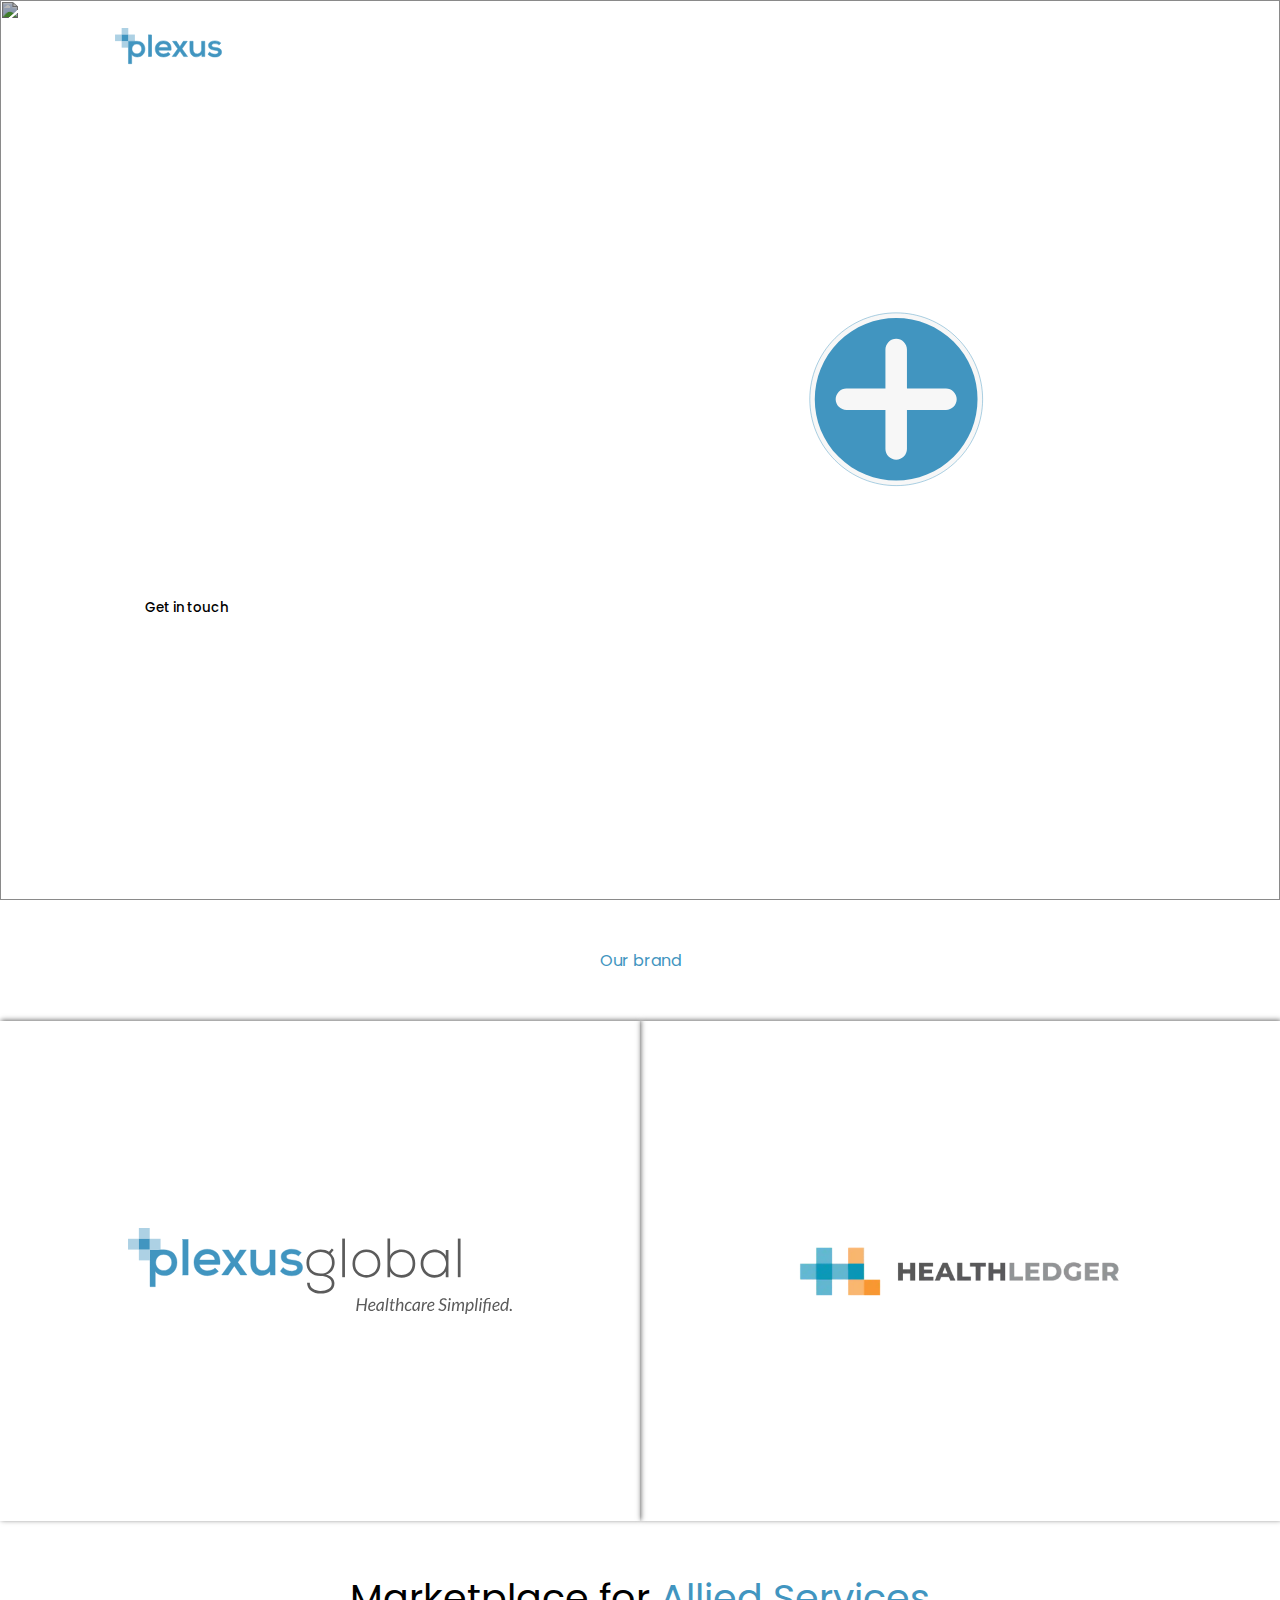
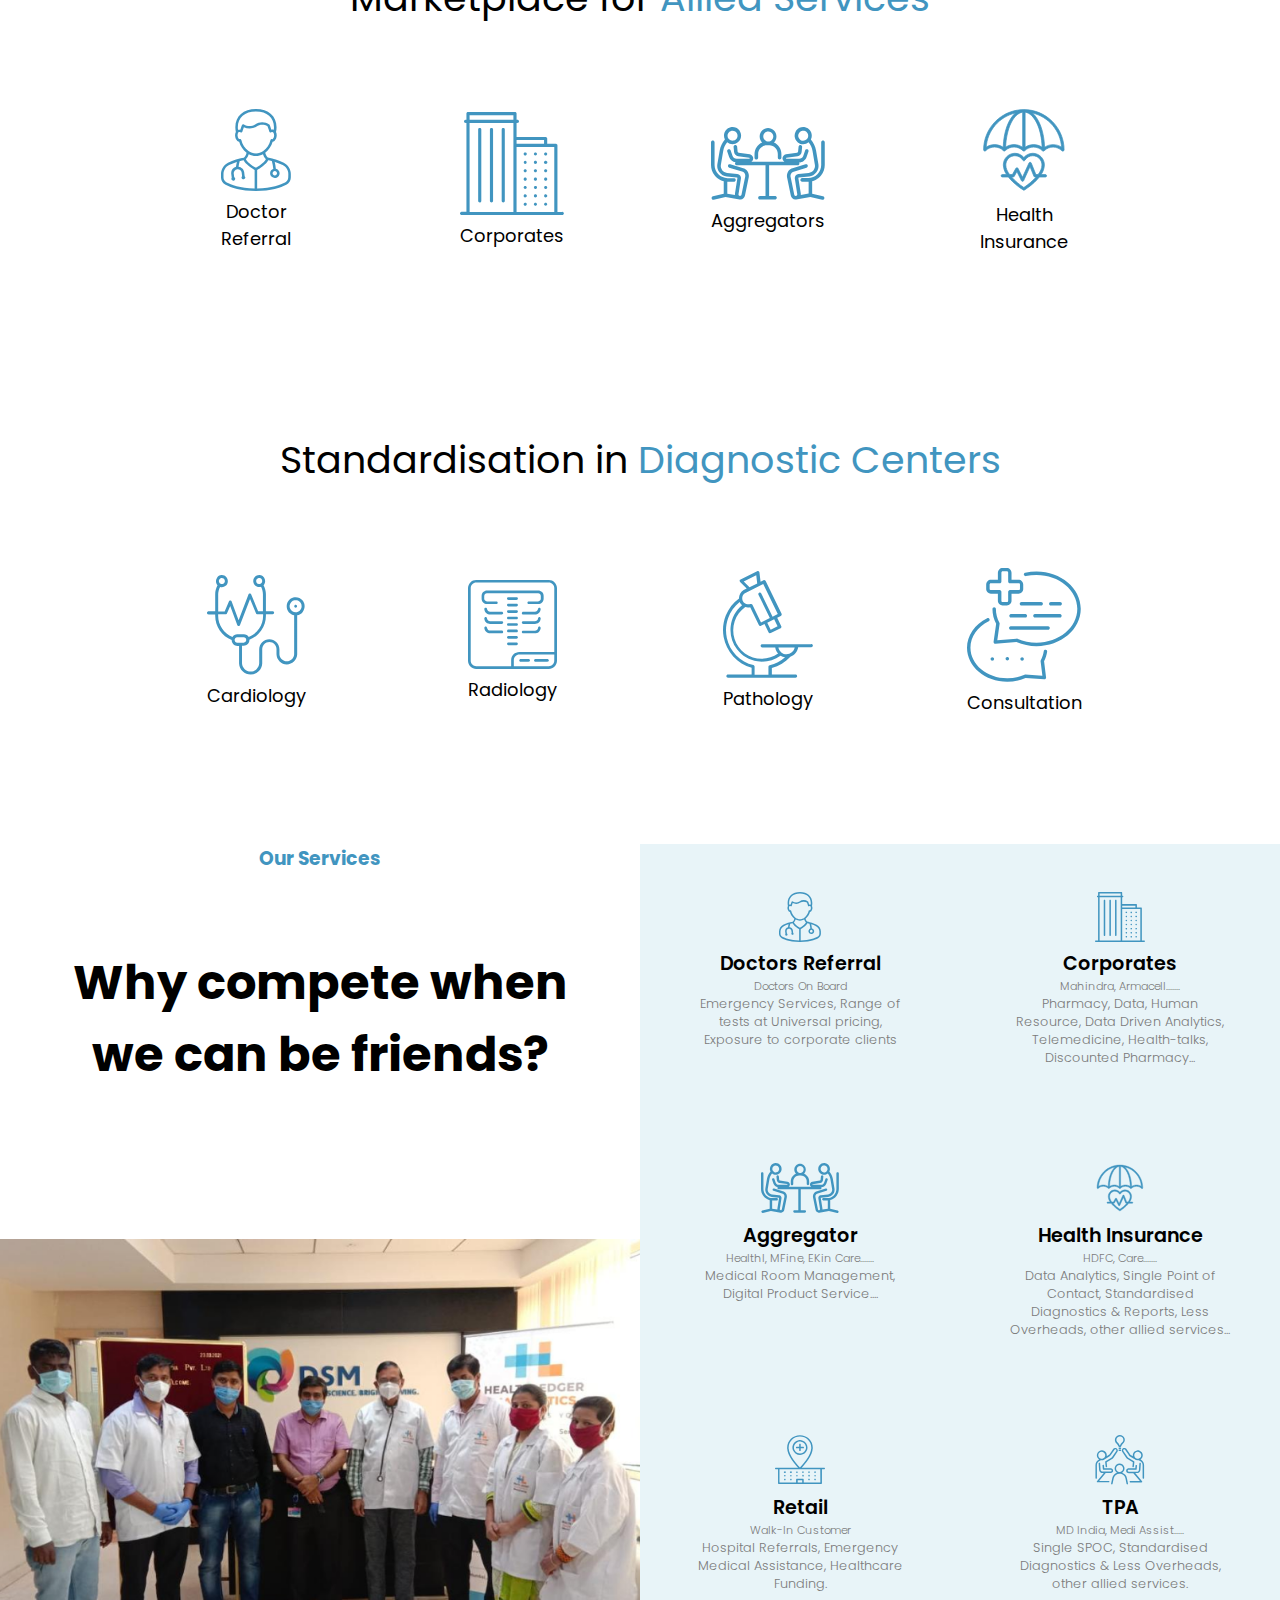
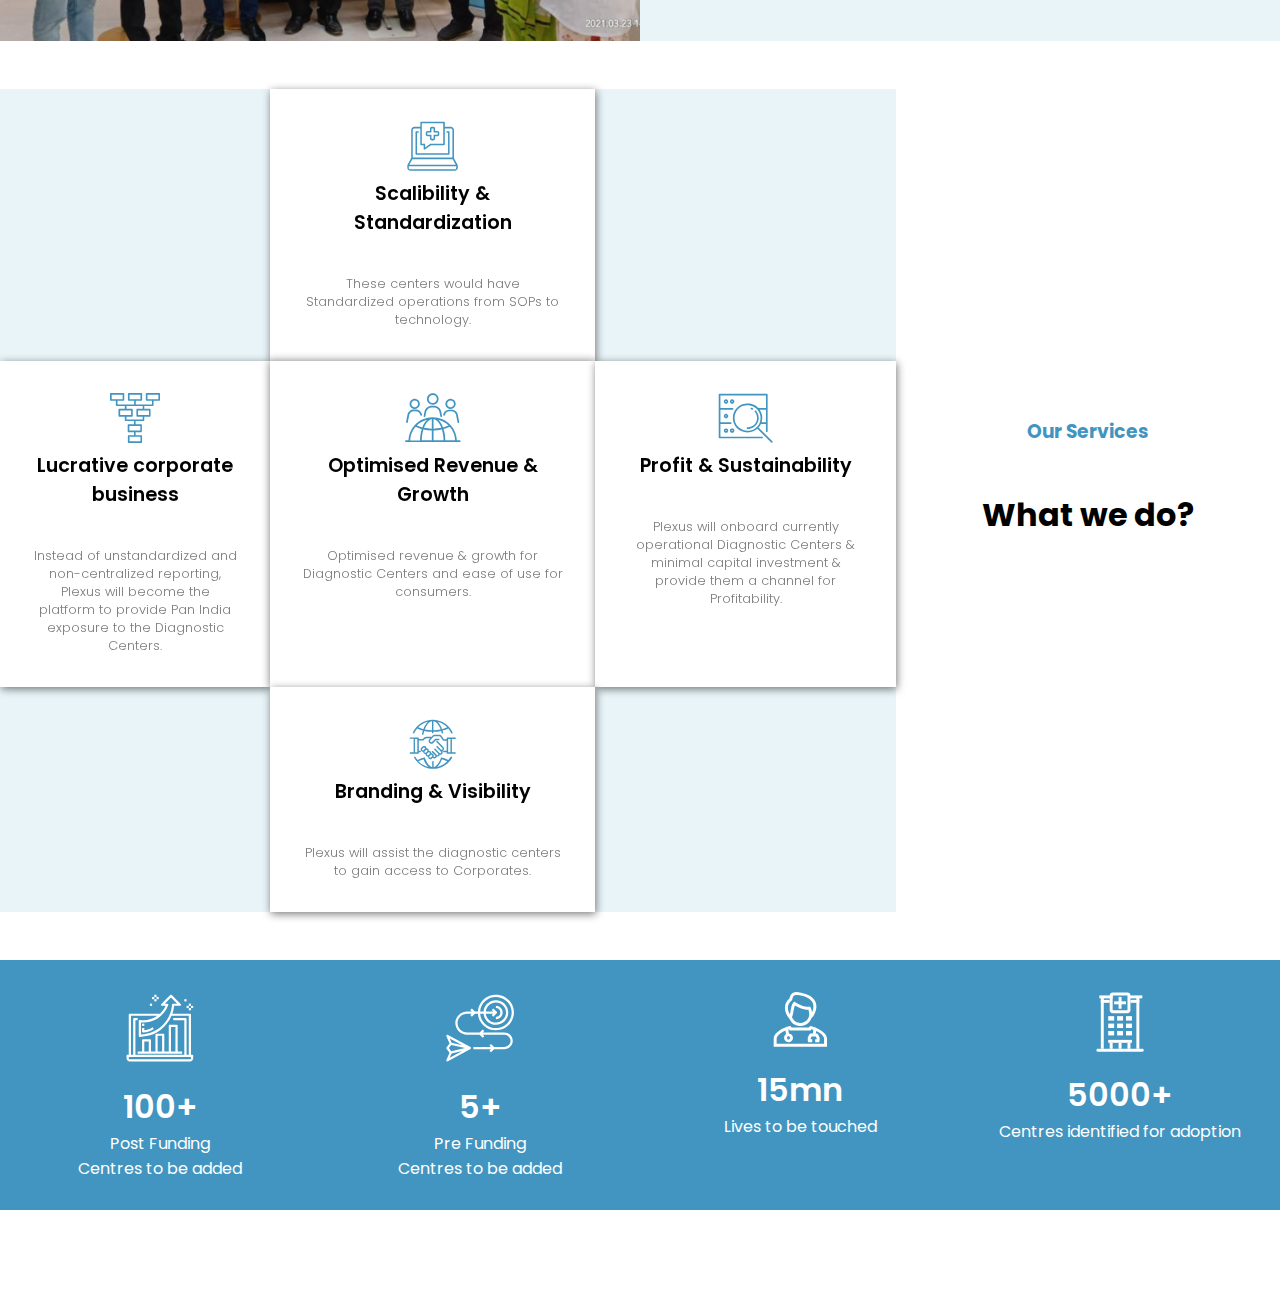
==== plexus_global/index.html @ 370d4774 "Merge pull request #1 from KaranSonik/main" ====
<!DOCTYPE html>
<html lang="en">

<head>

    <meta charset="UTF-8">
    <meta http-equiv="X-UA-Compatible" content="IE=edge">
    <meta name="viewport" content="width=device-width, initial-scale=1.0">
    <link rel="stylesheet" type="text/css" href="./stylesheet.css">
    <title></title>

</head>

<body>
    <img class="backgroundImage" src="./background-image.png">
    <header>
        <img class="logo" alt="logo" src="./plexus_gobal.svg">
        <div class="navitem">
            <a href="">Contact us</a>
        </div>
        <div class="navitem">
            <a href="">Services</a>
        </div>
        <div class="navitem">
            <a href="">About us</a>
        </div>
        <div class="navitem">
            <a href="">Home</a>
        </div>
    </header>


    <main>
        <div class="content-left">
            <h1>India’s largest standardised Preventive
                Healthcare Network</h1>
            <p>Lorem ipsum dolor sit amet, consectetur adipiscing elit. Aliquam
                in digni ssim euismod purus donec mus vulputate habitant iaculis. Com
                odo enim ornare turpis tempus enim, nibh nulla. Rhoncus sed.</p>
            <button class="cta">Get in touch</button>
            <!-- Background image -->
            <!-- Side India image -->
           

        </div>
        <div class="content-right">
            <img class="hero-img" src="./india_plexus_landing_pic.svg">
        </div>
       
       

    </main>
   
    <div class="section-1">
        <div class="title-container">Our brand</div>

        <div class="row">
            <div class="column left">
                <div class="column-content">
                    <img src="./health-care-simplified.svg">
                </div>
            </div>
            <div class="column right">
                <div class="column-content">
                    <img src="./health-ledger.svg">
                </div>
            </div>
        </div>

        <div class="container-1">
            <div class="heading">
                <span class="section-title">Marketplace for <span class="highlight-blue"> Allied Services</span></span>
            </div>
            <div class="row">
                <div class="card">

                    <div class="card-body">
                        <img src="./doctor_referrals.svg">
                        <p>Doctor Referral</p>
                    </div>

                </div>
                <div class="card">

                    <div class="card-body">
                        <img src="./corporates.svg">

                        <p>Corporates</p>
                    </div>

                </div>
                <div class="card">

                    <div class="card-body">
                        <img src="./aggregator.svg">
                        <p>Aggregators</p>
                    </div>

                </div>
                <div class="card">

                    <div class="card-body">
                        <img src="./health_insurance.svg">
                        <p>Health Insurance</p>
                    </div>

                </div>



            </div>
        </div>

        <div class="container-2">
            <div class="heading">
                <span class="section-title">Standardisation in <span class="highlight-blue">Diagnostic
                        Centers</span></span>
            </div>
            <div class="row">
                <div class="card">

                    <div class="card-body">
                        <img src="./cardiology.svg">
                        <p>Cardiology</p>
                    </div>

                </div>
                <div class="card">

                    <div class="card-body">
                        <img src="./radiology.svg">
                        <p>Radiology</p>
                    </div>

                </div>
                <div class="card">

                    <div class="card-body">
                        <img src="./pathology.svg">
                        <p>Pathology</p>
                    </div>

                </div>
                <div class="card">

                    <div class="card-body">
                        <img src="./consultation.svg">
                        <p>Consultation</p>
                    </div>

                </div>



            </div>

    </div>

    <!-- <div class="section-4">

        <div class="row">
            <div class="column left">
                <div class="content-left2">
                    <h1>Our centers are growing with Time</h1>
                    <p>Lorem ipsum dolor sit amet, consectetur adipiscing elit. Cursus ut nisi, 
                        amet rhoncus volutpat neque. Ipsum in aliquam eget vitae purus felis eget massa felis. 
                        Eu mattis in malesuada facilisi proin vel.Lorem ipsum dolor sit amet, consectetur adipiscing elit. 
                        Cursus ut nisi, amet rhoncus volutpat neque. Ipsum in aliquam eget vitae purus felis eget massa felis. Eu mattis in 
                        malesuada facilisi proin vel.Lorem ipsum dolor sit amet, consectetur 

                    </p>
                </div>
            </div>
            <div class="column right">
                <div class="column-content">
                    <img class="hero-img2" src="./centers-with-time.png">
                </div>
            </div>
        </div>
        
      </div> -->
    <!-- below is for WHY COMPETE WHEN WE CAN BE FRIENDS -->
    <div class="section-2">
        <div class='containerTop'>
            <div class='left'>
                <div id="top">
                    <h3>Our Services</h3>
                    <h1>Why compete when we can be friends?</h1>
                </div>
                <img src='./groupImg.png'>
            </div>
            <div class='right'>
                <div class="servCard">
                        
                    <div class="icon">  
                        <img src="./doctor_referrals.svg">
                    </div>
                    <div class="head">Doctors Referral</div>
                    <div class="subHead">Doctors On Board</div>
                    <div class="desc">Emergency Services, Range of tests at Universal pricing, Exposure to corporate clients</div>
                </div>
                <div class="servCard">
                        
                    <div class="icon"> <img src="./corporates.svg"></div>
                    <div class="head">Corporates</div>
                    <div class="subHead">Mahindra, Armacell.......</div>
                    <div class="desc">Pharmacy, Data, Human Resource, Data Driven Analytics, Telemedicine, Health-talks, Discounted Pharmacy...</div>
                </div>
                <div class="servCard">
                        
                    <div class="icon"><img src='./aggregator.svg'></div>
                    <div class="head">Aggregator</div>
                    <div class="subHead">HealthI, MFine, EKin Care.......</div>
                    <div class="desc">Medical Room Management, 
                        Digital Product Service....</div>
                </div>
                <div class="servCard">
                        
                    <div class="icon"><img src="./health_insurance.svg"></div>
                    <div class="head">Health Insurance</div>
                    <div class="subHead">HDFC, Care.......</div>
                    <div class="desc">Data Analytics, Single Point of Contact, Standardised Diagnostics & Reports, Less Overheads, other allied services...</div>
                </div>
                <div class="servCard">
                        
                    <div class="icon"><img src="./retail.svg"></div>
                    <div class="head">Retail</div>
                    <div class="subHead">Walk-In Customer</div>
                    <div class="desc">Hospital Referrals, Emergency Medical Assistance, Healthcare Funding.</div>
                </div>
                <div class="servCard">
                        
                    <div class="icon"><img src="./tpa.svg"></div>
                    <div class="head">TPA</div>
                    <div class="subHead">MD India, Medi Assist.....</div>
                    <div class="desc">Single SPOC, Standardised 
                        Diagnostics & Less Overheads, 
                        other allied services.</div>
                </div>
            </div>
        </div>
    </div>

    <!-- below is for WHAT WE DO -->
    <div class="section-3">
        <div class='containerBottom'>
            <div class='left'>
                <div class="servCard">
                        
                  
                </div>
                
                <div class="servCard whitebg">
                        
                    <div class="icon"> <img src="./stab.svg"></div>
                    <div class="head">Scalibility &
                        Standardization</div>
                    <div class="desc">These centers would have Standardized operations from SOPs to technology.</div>
                </div>
                <div class="servCard">
                        
                  
                </div>
                <div class="servCard whitebg" >
                        
                    <div class="icon">  
                        <img src="./lucra.svg">
                    </div>
                    <div class="head">Lucrative corporate 
                        business</div>
                    <div class="desc">Instead of unstandardized and  non-centralized reporting, Plexus will become the platform to provide Pan India exposure to the
                        Diagnostic Centers.</div>
                </div>
               
                <div class="servCard whitebg noshadoow">
                        
                    <div class="icon"><img src='./revenue.svg'></div>
                    <div class="head">Optimised
                        Revenue & Growth</div>
                    <div class="desc">Optimised revenue & growth for Diagnostic Centers and ease of use for consumers.</div>
                </div>
            
                <div class="servCard whitebg">
                        
                    <div class="icon"><img src="./profit.svg"></div>
                    <div class="head">Profit &
                        Sustainability</div>
                    <div class="desc">Plexus will onboard currently operational Diagnostic Centers & minimal capital investment & provide them a channel for Profitability.</div>
                </div>
                <div class="servCard">
                        
                  
                </div>
                <div class="servCard whitebg">
                        
                    <div class="icon"><img src="./branding.svg"></div>
                    <div class="head">Branding & Visibility</div>
                    <div class="desc">Plexus will assist the diagnostic centers to gain access to Corporates.</div>
                </div>
                <div class="servCard">
                        
                  
                </div>
            </div>
            <div class='right'>
                
                <div id="top">
                    <h3>Our Services</h3>
                    <h1>What we do?</h1>
                </div>
              
            </div>
        </div>

    </div>

    <!-- below OUR CAPABILLITIES -->
    <div class="section-3">

        <div class="card-container">

        </div>

        <div id="ribbon">
            <div class="ribCards">
                <div id="top"></div>

                <div class="img">
                    <img src="./dataanalytics.svg" alt="">
                </div>
                <div id="bottom"></div>

                <div class="title">100+</div>
                <div class="txt">
                    Post Funding
                    <p>Centres to be added</p>
                </div>
            </div>
            <div class="ribCards">
                <div class="img">
                    <img src="./target.svg" alt="">
                </div>
                <div class="title">5+</div>
                <div class="txt">Pre Funding    
                    <p>Centres to be added</p>
                </div>
            </div>
            <div class="ribCards">
                <div class="img">
                    <img src="./man.svg" alt="">
                </div>
                <div class="title">15mn</div>
                <div class="txt">Lives to be touched</div>
            </div>
            <div class="ribCards">
                <div class="img">
                    <img src="./building.svg" alt="">
                </div>
                <div class="title">5000+</div>
                <div class="txt">Centres identified for adoption</div>
            </div>
           
        </div>
    </div>

    <!-- below OUR BUSSINESS PLAN -->
    <div class="section-4">
        <!-- grid stuff again -->
    </div>

    <!-- Our testimonial -->
    <div class="section-5">
        <div class="container-2"></div>
    </div>

    </div>
</body>

</html>
---- plexus_global/stylesheet.css ----
@import url('https://fonts.googleapis.com/css2?family=Poppins:wght@500;600;700&display=swap');

* {
    box-sizing: border-box;
    margin: 0;
    padding: 0;
    font-family: "Poppins", sans-serif;
}


.backgroundImage{
    position: absolute;
    z-index: -1;
    height: 100vh;
    width: 100%;
    background-size: cover;
    filter: brightness(72%);
}
header{
    display: flex;
    justify-content: flex-end;
    align-items: center;
    padding: 32px 9%;
    background-color: transparent;
    height: 96px;
}
.navitem, a {
    font-family: "Poppins", sans-serif;
    font-weight: 500;
    font-size: 16px;
    color: #fff;
    text-decoration: none;

    display: inline-block;
    padding: 0px 20px;

    height: 100%;
    width: auto;
    
}

.navitem a::after{
    content: '';
    display: block;
    width: 0;
    background: #fff;
    transition: 0.3s;
}
.navitem a:hover::after{
    content: '';
    display: block;
    height: 2px;
    width: 100%;
    background: #fff;
    transition: 0.3s;
}
.logo{
    width: 202.42px;
    margin-right: auto;
}
main{
    display: flex;
    height: calc(100vh - 96px);
    align-items: center;

    background-color: transparent;

    padding: 30px 9%;
    
}
.content-left2{
    align-items: center;
    background-color: transparent;
    padding-right: 18px;
    
}
.hero-img{
    width: 480px;
}
.hero-img2{
    width: 760px;
}
.content-left{
    width: 80%;
}
.content-right{
    justify-content: end;

}
main h1{
    font-size: 2.5vw;
    font-weight: 700;
    color: #fff;
}
main p{
    font-size: 14px;
    font-weight: 600;
    color: #fff;
    
    margin: 30px 0;
}

.cta{
    padding: 15px 30px;
    background: #fff;
    outline: none;
    border: none;
    font-weight: 500;

}

.section-1{
    background-color:#fff;
    
}
.title-container{
    display: flex;
    justify-content: center;
    align-items: center;
    color: #4195C0;
    padding: 48px 0;
}

.container-1{
    padding: 48px 10%;
    /* display: none; */
}

.container-2{
    padding: 48px 10%;
    /* display: none; */
}
.column {
    float: left;
    width: 50%;
    padding: 10px;
    height: 500px; /* Should be removed. Only for demonstration */

    box-shadow: rgba(0, 0, 0, 0.568) 1px -1px 5px;
    padding: 30px 10%;
  }
  .column-content{
      display: flex;
      justify-content: center;
      align-items: center;
      height: 100%;

  }

  .section-title{
      font-size: 38px;
  }

  .highlight-blue{
      color: #4195C0;

  }


  
.container-one{
    width: 90%;
    margin: 50px auto;
  }
  .heading {
    text-align: center;
    font-size: 30px;
    margin-bottom: 50px;
  }
  
  .row {
    display: flex;
    flex-direction: row;
    justify-content: space-around;
    flex-flow: wrap;
  }
  
  .card {
      padding: 0 10%;


    display: flex;
    justify-content: center;
    align-items: center;
    width: 12%;
    background: #fff;
    margin-bottom: 50px;
    transition: 0.3s;
  }
  
  
  .card-body {
    padding: 30px 20px;
    text-align: center;
    font-size: 1.4vw;
    justify-content: center;
  }
  
  .card:hover {
    transform: scale(1.05);
    box-shadow: 0 0 40px -10px rgba(0, 0, 0, 0.25);
  }


.section-2{
    width: 100%;
    display: flex;
    flex-direction: column;

}

.section-2 .containerTop{
    display: flex;
    width: 100%;
}


.section-2 .containerTop .left{
    flex: 0.5;
    width: 50%;
    display: flex;
    flex-direction: column;
    height: auto;
    justify-content: space-between;
    
}



.section-2 .containerTop .left #top h3, .containerTop .left #top h1{
    text-align: center;
    margin-bottom: 0.3em;
}

.section-2 .containerTop .left #top h3{
    color: #4195C0;
    margin-bottom: 0.4em;

}


.section-2 .containerTop .left #top h1{
    padding: 1.4em;
    font-size: 3em;
}

.section-2 .containerTop .left img{
    width: 100%;
    height: auto;
}
.section-2 .containerTop .right{
    flex: 0.5;
    width: 50%;
    display: flex;
    flex-direction: row;
    flex-wrap: wrap;
    background: #E8F4F8;

}
.section-2 .containerTop .right .servCard {
    width: 50%;
    padding: 3em;
    transition: all 200ms ease-out;
}
.section-2 .containerTop .right .servCard .icon{
    display: flex;
    justify-content: center;
}
.section-2 .containerTop .right .servCard .icon img{
    height: 50px;

}

.section-2 .containerTop .right .servCard .head{
    margin-top: 0.4em;
    font-family: Poppins;
    text-align: center;

    font-size: 1.2em;
    font-weight: 600;
    color: black;
}

.section-2 .containerTop .right .servCard .subHead{
    font-size: 0.7em;
    text-align: center;
    color:#7B7B7B;
    font-weight: 300;
}
  
.section-2 .containerTop .right .servCard .desc{
    font-size: 0.8em;
    text-align: center;

    color:#7B7B7B;
    font-weight: 300;
}
.section-2 .containerTop .right .servCard:hover{
    background: #B7D8E8;

}

.section-3{
    width: 100%;
    display: flex;
    flex-direction: column;
    margin-top: 3em !important;

}

.containerBottom{
    display: flex;
    width: 100%;
}


.containerBottom .right{
    flex: 0.3;
    width: 50%;
    display: flex;
    flex-direction: column;
    height: auto;
    justify-content: center;
    
}



.containerBottom .right #top h3, .containerBottom .right #top h1{
    text-align: center;
}

.containerBottom .right #top h3{
    color: #4195C0;

}


.containerBottom .right #top h1{
    padding: 1.4em;
    font-size: 2em;
}

.containerBottom .right img{
    width: 100%;
    height: auto;
}

.containerBottom .left{
    flex: 0.7;
    width: 50%;
    display: grid;
    grid-template-columns: auto auto auto;
    /* flex-direction: row; */
    /* flex-wrap: wrap; */
    background: #E8F4F8;

}
.containerBottom .left .servCard {
    width: 100%;
    height: 100%;
    padding: 2em;
    transition: all 200ms ease-out;
}

.whitebg{
    background-color: white;
    filter: drop-shadow(1px 2px 4px rgba(0, 0, 0, 0.527))
    ;
}
.noshadoow{
    filter: drop-shadow(0px 0px 4px rgba(0, 0, 0, 0.527))

}
.containerBottom .left .servCard .icon{
    display: flex;
    justify-content: center;
}
.containerBottom .left .servCard .icon img{
    height: 50px;

}

.containerBottom .left .servCard .head{
    margin-top: 0.4em;
    font-family: Poppins;
    text-align: center;
    margin-bottom: 2em;
    font-size: 1.2em;
    font-weight: 600;
    color: black;
}

.containerBottom .left .servCard .subHead{
    font-size: 0.7em;
    text-align: center;
    color:#7B7B7B;
    font-weight: 300;
}
  
.containerBottom .left .servCard .desc{
    font-size: 0.8em;
    text-align: center;

    color:#7B7B7B;
    font-weight: 300;
}


#ribbon{
    display: flex;
    flex-direction: row;
    background: #4195C0;
    width: 100%;
    height: 250px;

}

#ribbon .ribCards{
    width: 100%;
    padding: 2em;
}

#ribbon .title, #ribbon .txt{
    text-align: center;
    color: white;

}

#ribbon .title{
    font-size: 2em;
    font-weight: 600;
}

#ribbon .txt{
    font-size: 1em;
}

#ribbon .ribCards .img{
    display: flex;
    justify-content: center;
    margin-bottom: 1.2em;
}


@media screen and (max-width: 1000px) {
    .card {
      width: 20%;
    }
  }
  
  @media screen and (max-width: 620px) {
    .container {
      width: 40%;
    }
    .card-body{
        font-size: 3vw;
    }
  
    .heading {
      padding: 20px;
      font-size: 20px;
    }
  
    .card {
      width: 80%;
    }
  }
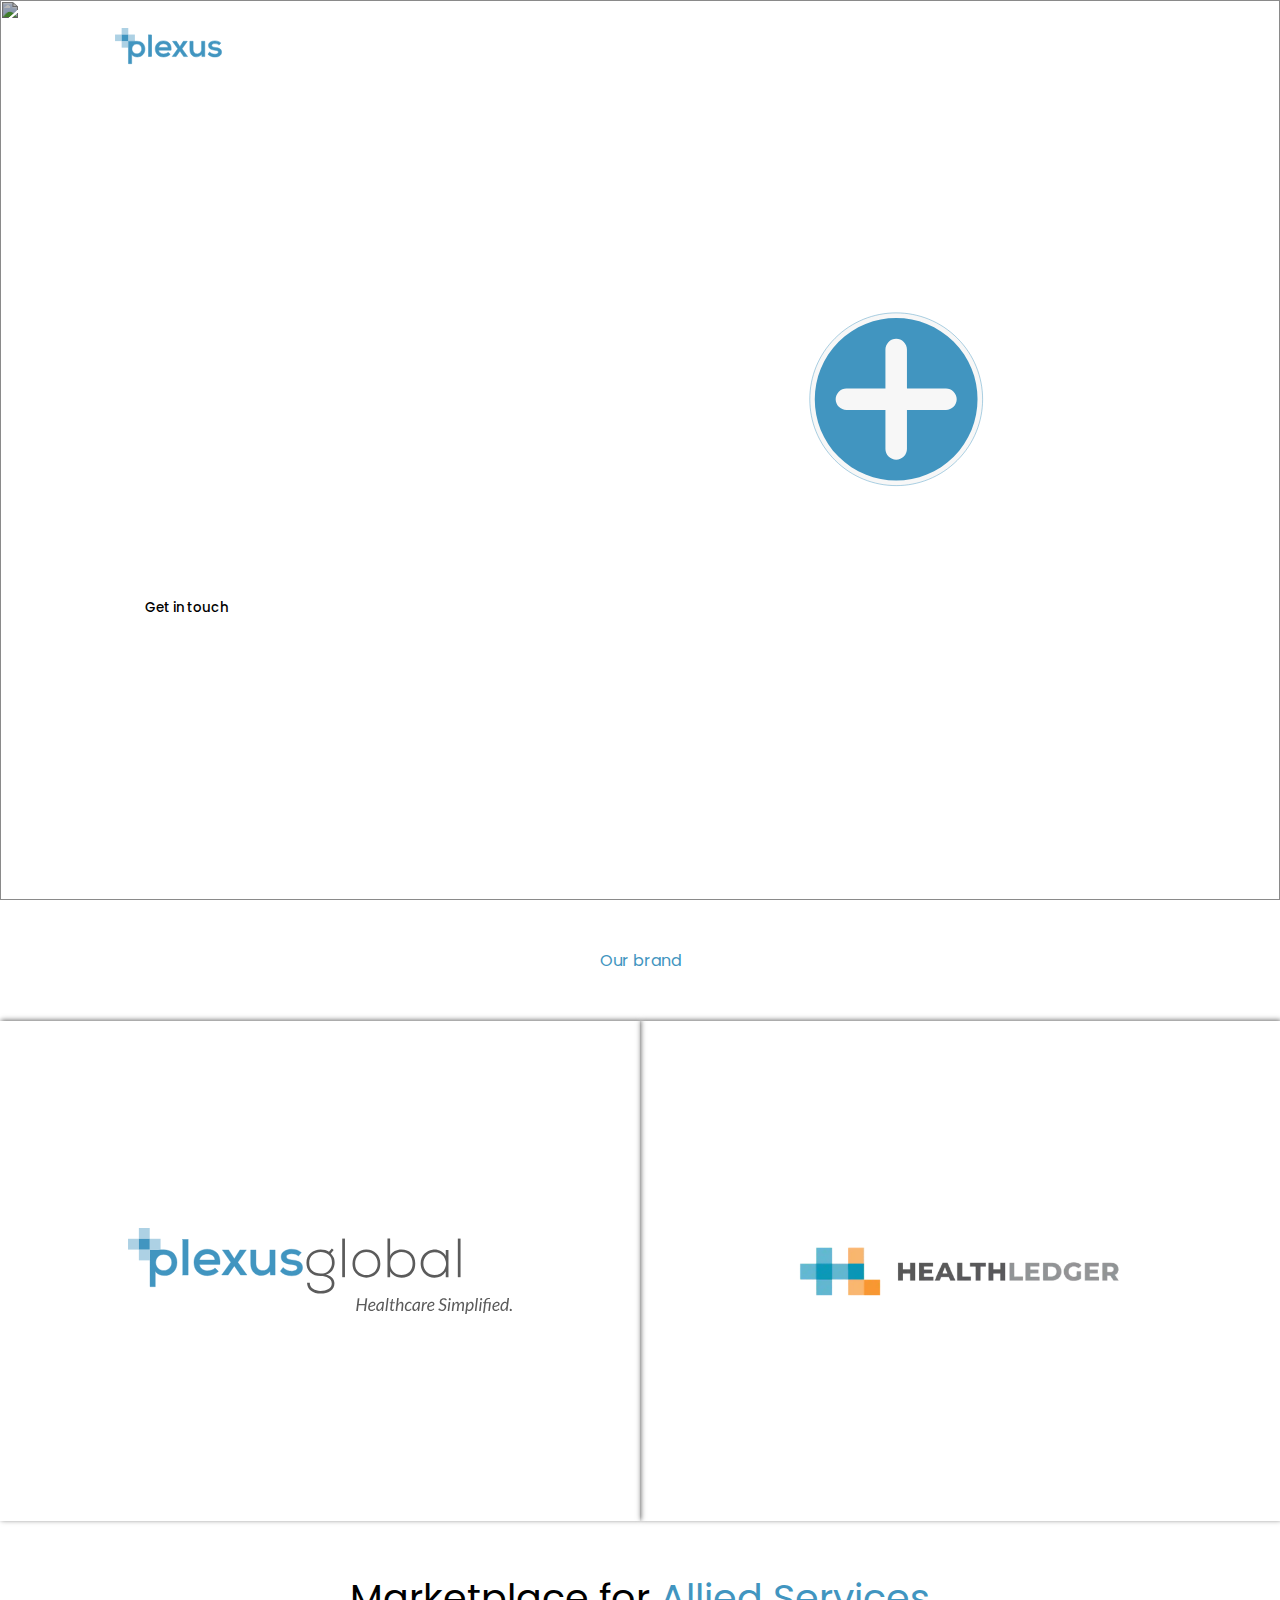
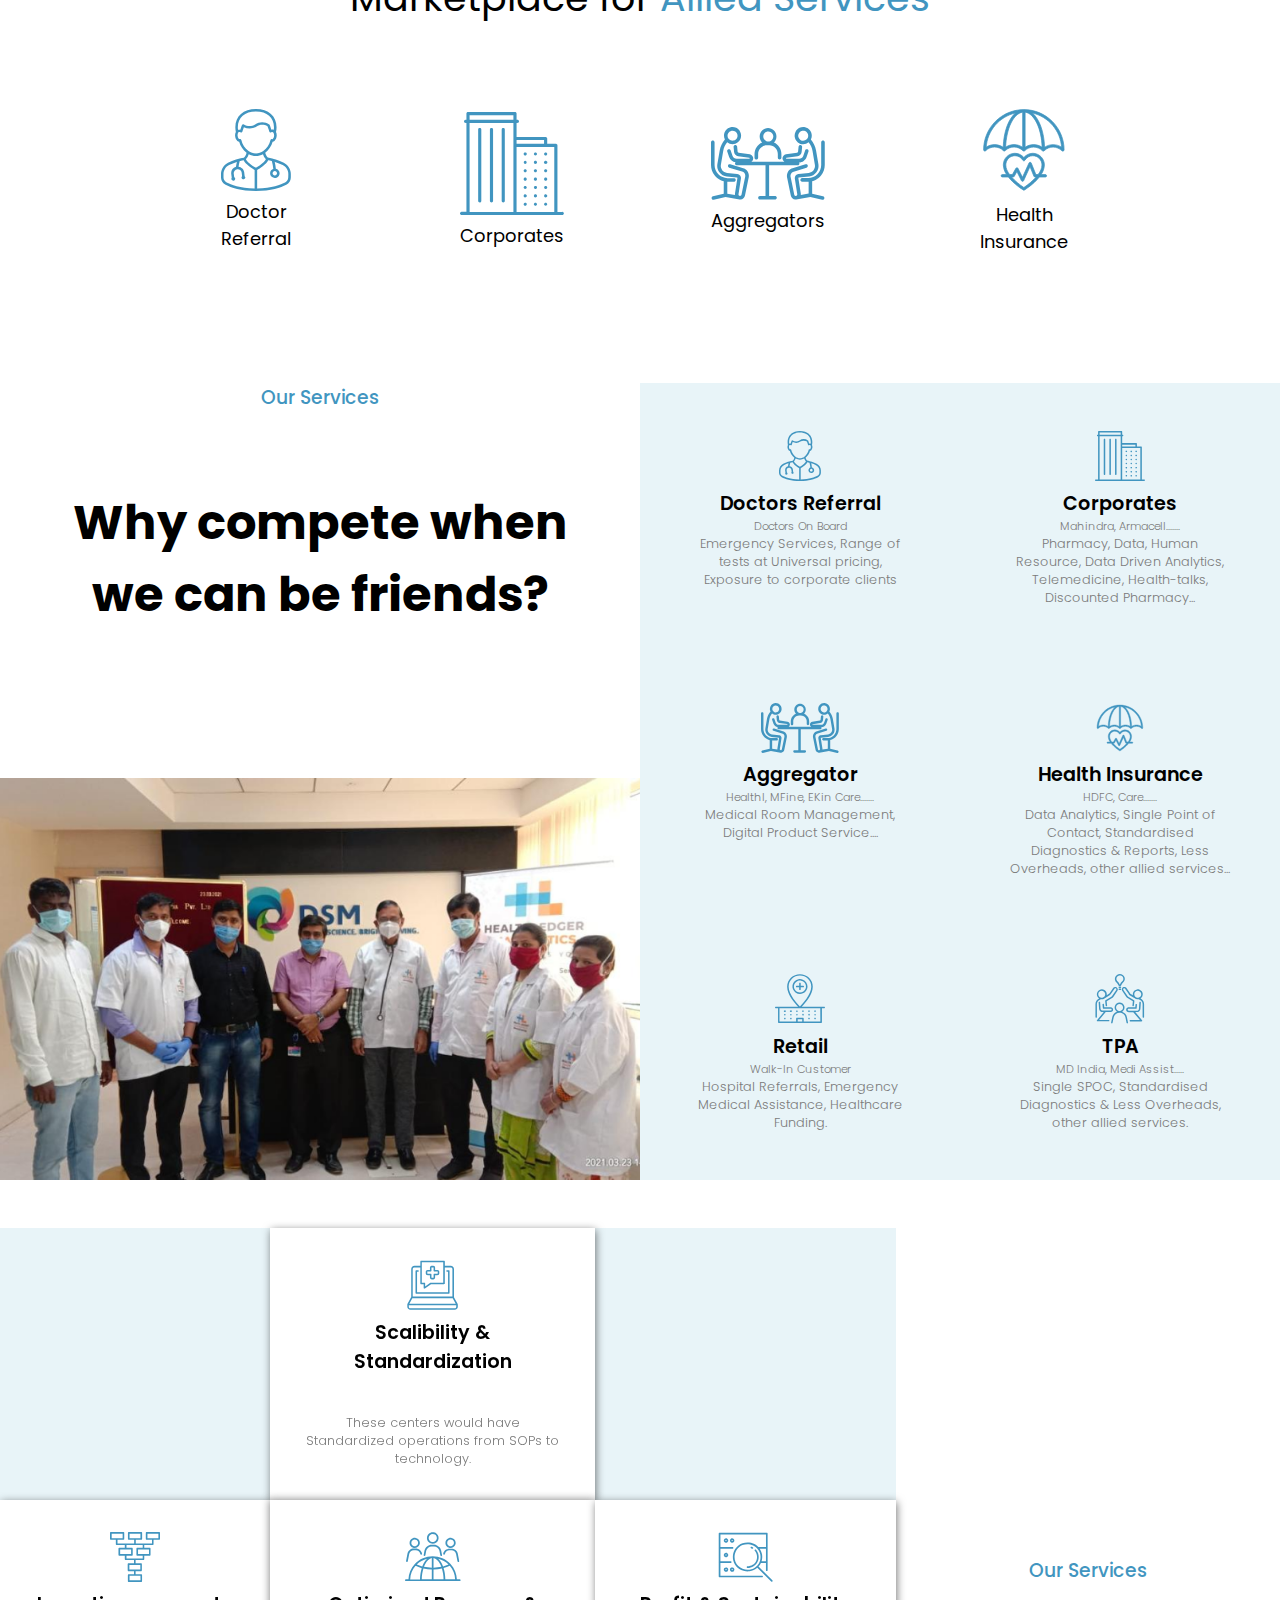
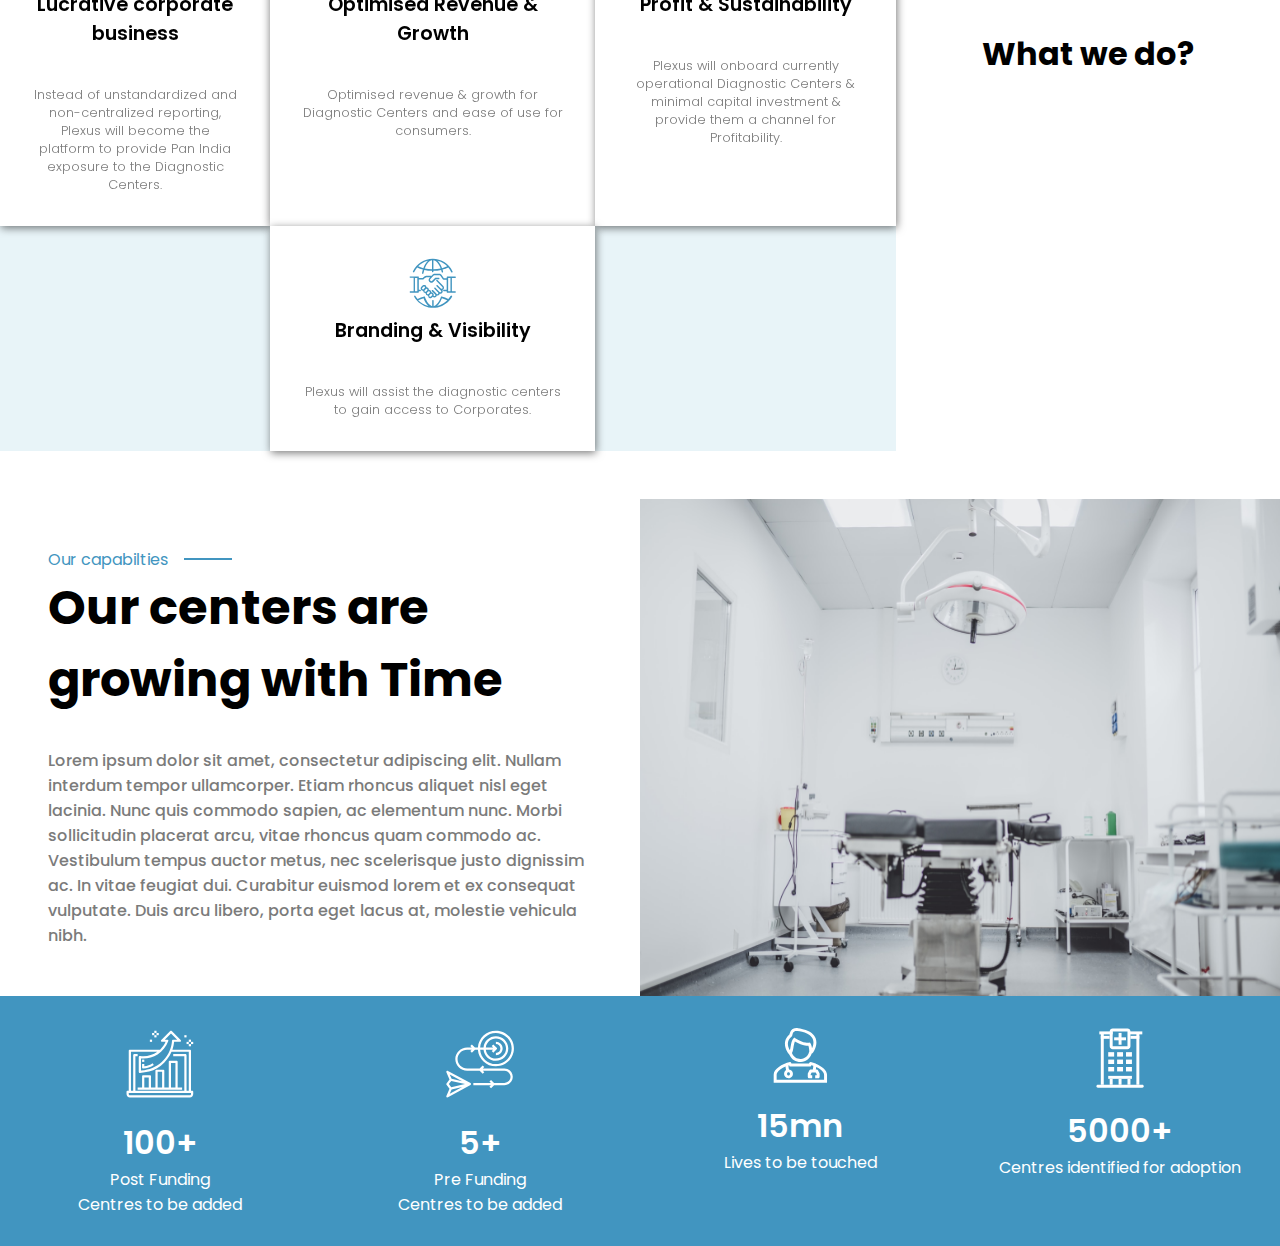
==== commit 5e18257d: "Add files via upload" ====
--- a/plexus_global/index.html
+++ b/plexus_global/index.html
@@ -22,7 +22,7 @@
             <a href="">Services</a>
         </div>
         <div class="navitem">
-            <a href="">About us</a>
+            <a href="#ourbrand">About us</a>
         </div>
         <div class="navitem">
             <a href="">Home</a>
@@ -51,23 +51,23 @@
 
     </main>
    
-    <div class="section-1">
+    <div class="main" id="ourbrand"class="section-1">
         <div class="title-container">Our brand</div>
 
         <div class="row">
-            <div class="column left">
+            <div id="left" onclick="displayDate()" class="column left">
                 <div class="column-content">
                     <img src="./health-care-simplified.svg">
                 </div>
             </div>
-            <div class="column right">
+            <div id="right" onclick="displayDate2()" class="column right">
                 <div class="column-content">
                     <img src="./health-ledger.svg">
                 </div>
             </div>
         </div>
 
-        <div class="container-1">
+        <div id="container-1" class="container-1">
             <div class="heading">
                 <span class="section-title">Marketplace for <span class="highlight-blue"> Allied Services</span></span>
             </div>
@@ -84,7 +84,6 @@
 
                     <div class="card-body">
                         <img src="./corporates.svg">
-
                         <p>Corporates</p>
                     </div>
 
@@ -111,7 +110,7 @@
             </div>
         </div>
 
-        <div class="container-2">
+        <div id="container-2" class="container-2">
             <div class="heading">
                 <span class="section-title">Standardisation in <span class="highlight-blue">Diagnostic
                         Centers</span></span>
@@ -153,6 +152,8 @@
 
 
             </div>
+
+        </div>
 
     </div>
 
@@ -184,7 +185,7 @@
         <div class='containerTop'>
             <div class='left'>
                 <div id="top">
-                    <h3>Our Services</h3>
+                    <h3 style="font-weight: 500;">Our Services</h3>
                     <h1>Why compete when we can be friends?</h1>
                 </div>
                 <img src='./groupImg.png'>
@@ -305,7 +306,7 @@
             <div class='right'>
                 
                 <div id="top">
-                    <h3>Our Services</h3>
+                    <h3 style="font-weight: 500;" >Our Services</h3>
                     <h1>What we do?</h1>
                 </div>
               
@@ -320,7 +321,23 @@
         <div class="card-container">
 
         </div>
-
+        <div class="sec3">
+            <div class="sec3-top">
+                <div class="sec3-top-left">
+                    <span class="highlight-blue line">Our capabilties</span>
+                    <span style="font-size: 48px; font-weight: 700; ">Our centers are growing with Time</span>
+                    <span class="highlight-grey" style="font-size: 16px; font-weight: 500; margin-top: 32px;">               
+                        Lorem ipsum dolor sit amet, consectetur adipiscing elit. 
+                        Nullam interdum tempor ullamcorper. Etiam rhoncus aliquet nisl eget lacinia. Nunc quis commodo sapien, 
+                        ac elementum nunc. Morbi sollicitudin placerat arcu, vitae rhoncus quam commodo ac. Vestibulum tempus auctor metus, 
+                        nec scelerisque justo dignissim ac. In vitae feugiat dui. Curabitur euismod lorem et ex consequat vulputate. Duis arcu libero, 
+                        porta eget lacus at, molestie vehicula nibh.
+                    </span>
+                </div>
+                <img src="hospital-ourcapabilties.png" class="sec3-top-right" />
+            </div>
+            
+        </div>
         <div id="ribbon">
             <div class="ribCards">
                 <div id="top"></div>
@@ -345,6 +362,7 @@
                     <p>Centres to be added</p>
                 </div>
             </div>
+            
             <div class="ribCards">
                 <div class="img">
                     <img src="./man.svg" alt="">
@@ -362,6 +380,8 @@
            
         </div>
     </div>
+   
+
 
     <!-- below OUR BUSSINESS PLAN -->
     <div class="section-4">
@@ -375,5 +395,44 @@
 
     </div>
 </body>
-
+<script>
+    function displayDate2() {
+  document.getElementById("container-1").style.display = "none";
+  document.getElementById("container-2").style.display = "block";
+  document.getElementById("right").classList.add("selected");
+  document.getElementById("left").classList.remove("selected");
+
+}
+function displayDate() {
+  document.getElementById("container-1").style.display = "block";
+  document.getElementById("container-2").style.display = "none";
+  document.getElementById("left").classList.add("selected");
+  document.getElementById("right").classList.remove("selected");
+}
+
+$(document).ready(function(){
+  // Add smooth scrolling to all links
+  $("a").on('click', function(event) {
+
+    // Make sure this.hash has a value before overriding default behavior
+    if (this.hash !== "") {
+      // Prevent default anchor click behavior
+      event.preventDefault();
+
+      // Store hash
+      var hash = this.hash;
+
+      // Using jQuery's animate() method to add smooth page scroll
+      // The optional number (800) specifies the number of milliseconds it takes to scroll to the specified area
+      $('html, body').animate({
+        scrollTop: $(hash).offset().top
+      }, 800, function(){
+   
+        // Add hash (#) to URL when done scrolling (default click behavior)
+        window.location.hash = hash;
+      });
+    } // End if
+  });
+});
+</script>
 </html>--- a/plexus_global/stylesheet.css
+++ b/plexus_global/stylesheet.css
@@ -68,6 +68,50 @@
     padding: 30px 9%;
     
 }
+.section-title{
+    font-size: 38px;
+}
+.highlight-grey{
+    color: #7B7B7B;
+}
+.line::after{
+      display: inline-block;
+      content: "";
+      border-top: 2px solid #4195C0;
+      width: 3rem;
+      margin: 0 1rem;
+      transform: translateY(-5px);
+}
+.highlight-blue{
+    color: #4195C0;
+
+}
+.sec3{
+    display: flex;
+    flex-direction: column;
+    height: 100%;
+    width: 100%;
+}
+
+.sec3-top{
+    width: 100%;
+    display: flex;
+    flex-direction: row;
+    flex-grow: 1;
+}
+
+.sec3-top-left{
+    width: 50%;
+    flex-grow: 1;
+    padding: 48px;
+    display: flex;
+    flex-direction: column;
+}
+
+.sec3-top-right{
+    width: 50%;
+    flex-grow: 1;
+}
 .content-left2{
     align-items: center;
     background-color: transparent;
@@ -108,7 +152,10 @@
     font-weight: 500;
 
 }
-
+.selected{
+    box-shadow: none;
+    background-color: #B7D8E8;
+}
 .section-1{
     background-color:#fff;
     
@@ -128,7 +175,7 @@
 
 .container-2{
     padding: 48px 10%;
-    /* display: none; */
+    display: none;
 }
 .column {
     float: left;
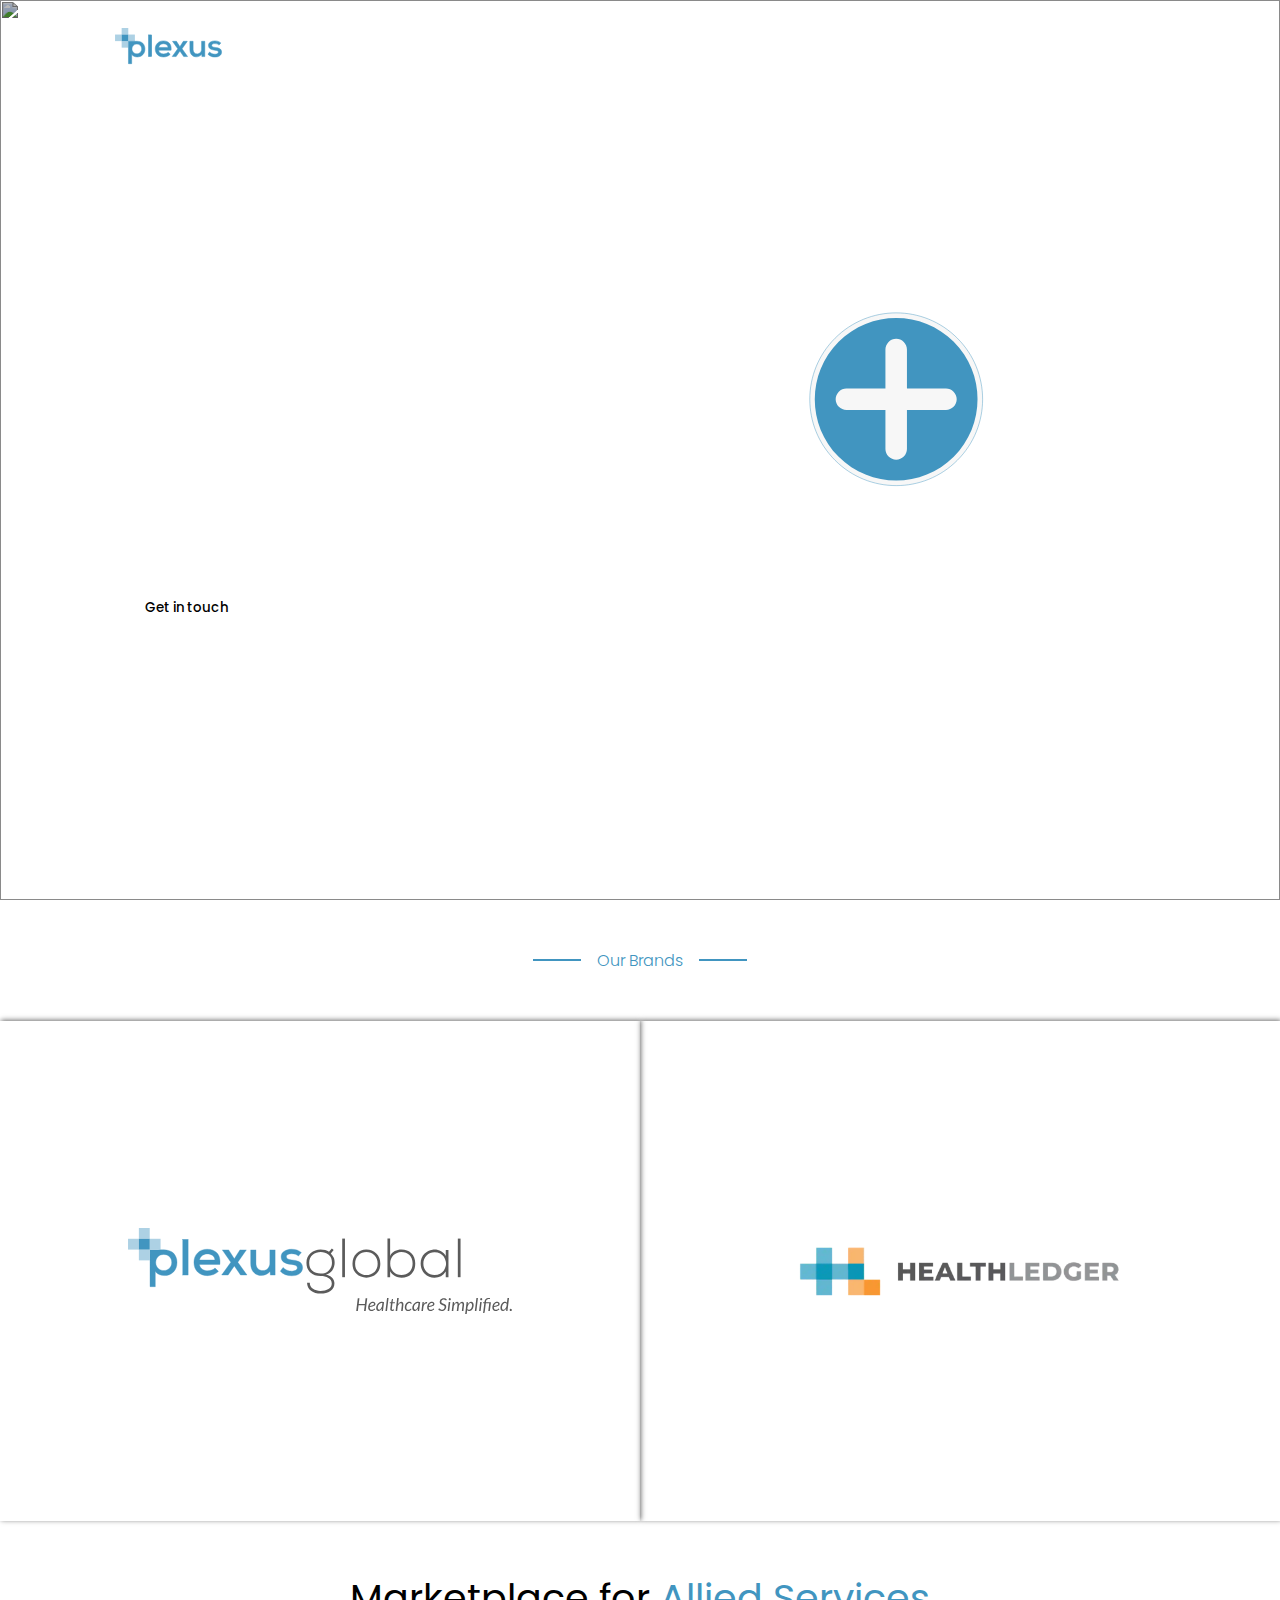
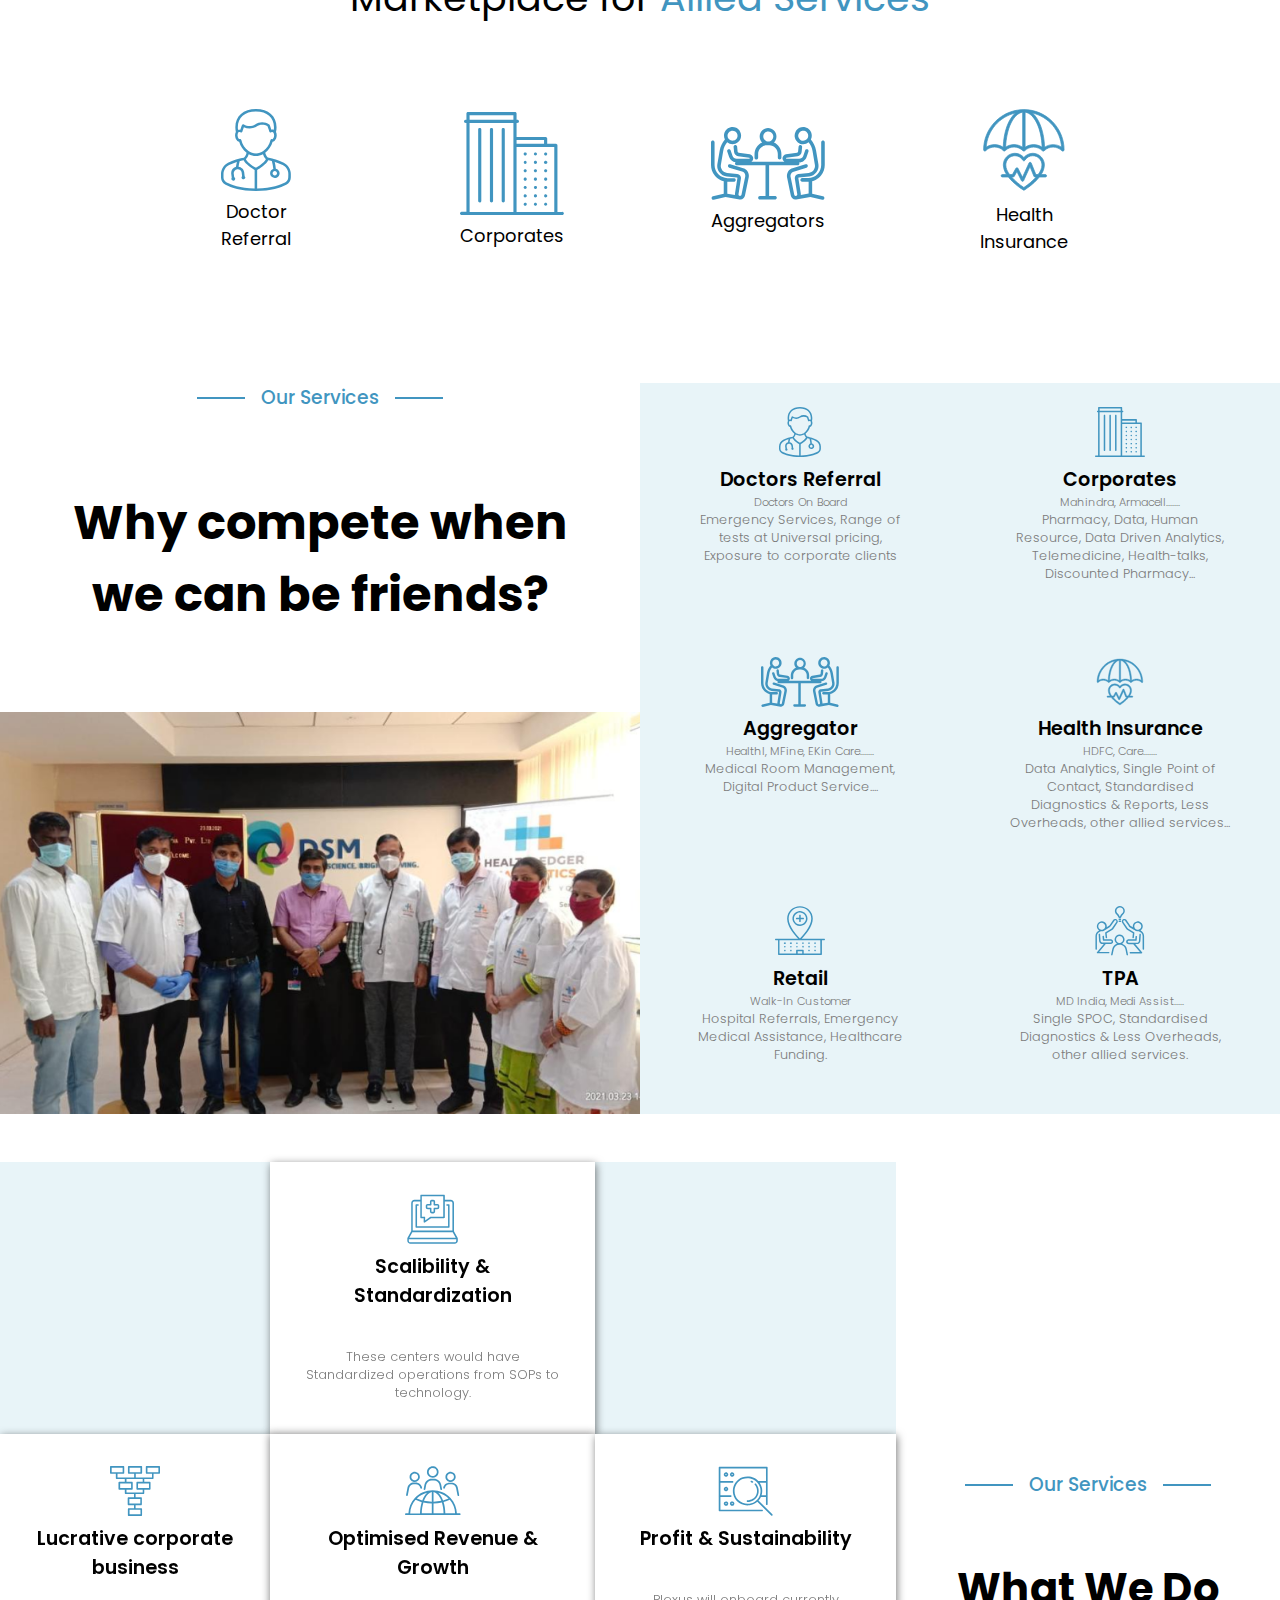
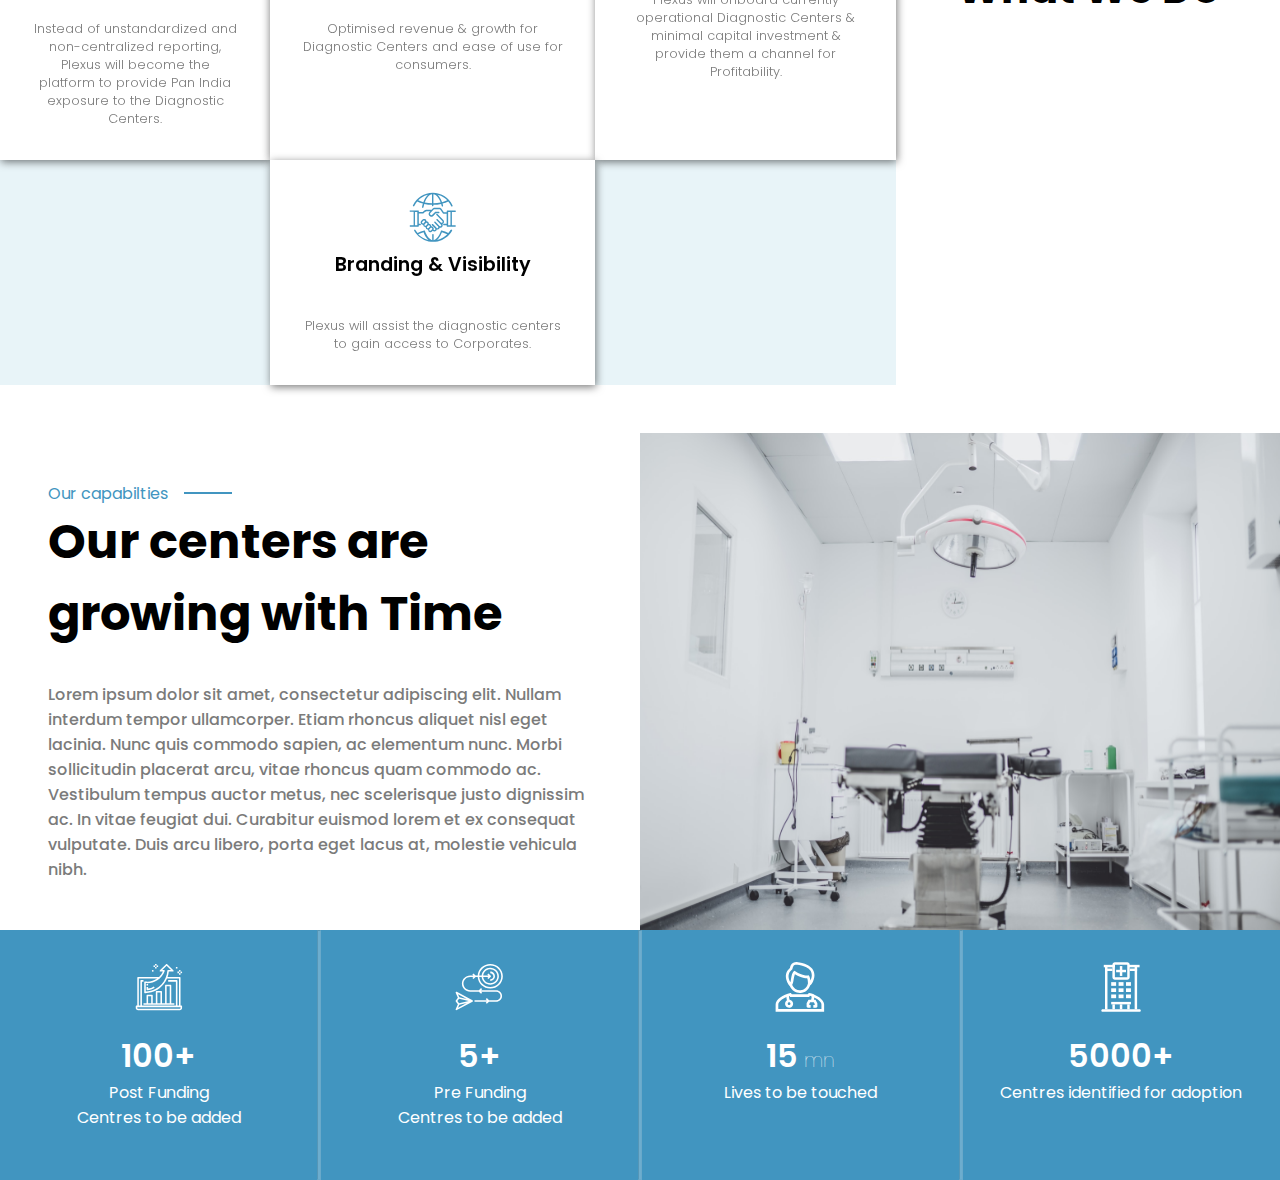
==== commit b8ba9b47: "update - A lot more. 🍎🐛" ====
--- a/plexus_global/index.html
+++ b/plexus_global/index.html
@@ -52,7 +52,7 @@
     </main>
    
     <div class="main" id="ourbrand"class="section-1">
-        <div class="title-container">Our brand</div>
+        <div class="title-container "> <h2 class="brandsTxt line exline">Our Brands</h2></div>
 
         <div class="row">
             <div id="left" onclick="displayDate()" class="column left">
@@ -185,13 +185,13 @@
         <div class='containerTop'>
             <div class='left'>
                 <div id="top">
-                    <h3 style="font-weight: 500;">Our Services</h3>
+                    <h3 style="font-weight: 500;" class="line exline">Our Services</h3>
                     <h1>Why compete when we can be friends?</h1>
                 </div>
-                <img src='./groupImg.png'>
+                <img id="groupImg" src='./groupImg.png'>
             </div>
             <div class='right'>
-                <div class="servCard">
+                <div class="servCard" onclick="switchImg(this.id)" id="referral">
                         
                     <div class="icon">  
                         <img src="./doctor_referrals.svg">
@@ -200,14 +200,14 @@
                     <div class="subHead">Doctors On Board</div>
                     <div class="desc">Emergency Services, Range of tests at Universal pricing, Exposure to corporate clients</div>
                 </div>
-                <div class="servCard">
+                <div class="servCard" onclick="switchImg(this.id)" id="corporate">
                         
                     <div class="icon"> <img src="./corporates.svg"></div>
                     <div class="head">Corporates</div>
                     <div class="subHead">Mahindra, Armacell.......</div>
                     <div class="desc">Pharmacy, Data, Human Resource, Data Driven Analytics, Telemedicine, Health-talks, Discounted Pharmacy...</div>
                 </div>
-                <div class="servCard">
+                <div class="servCard" onclick="switchImg(this.id)" id="aggregator">
                         
                     <div class="icon"><img src='./aggregator.svg'></div>
                     <div class="head">Aggregator</div>
@@ -215,21 +215,21 @@
                     <div class="desc">Medical Room Management, 
                         Digital Product Service....</div>
                 </div>
-                <div class="servCard">
+                <div class="servCard" onclick="switchImg(this.id)" id="health">
                         
                     <div class="icon"><img src="./health_insurance.svg"></div>
                     <div class="head">Health Insurance</div>
                     <div class="subHead">HDFC, Care.......</div>
                     <div class="desc">Data Analytics, Single Point of Contact, Standardised Diagnostics & Reports, Less Overheads, other allied services...</div>
                 </div>
-                <div class="servCard">
+                <div class="servCard" onclick="switchImg(this.id)" id="retail">
                         
                     <div class="icon"><img src="./retail.svg"></div>
                     <div class="head">Retail</div>
                     <div class="subHead">Walk-In Customer</div>
                     <div class="desc">Hospital Referrals, Emergency Medical Assistance, Healthcare Funding.</div>
                 </div>
-                <div class="servCard">
+                <div class="servCard" onclick="switchImg(this.id)" id="tpa">
                         
                     <div class="icon"><img src="./tpa.svg"></div>
                     <div class="head">TPA</div>
@@ -251,7 +251,7 @@
                   
                 </div>
                 
-                <div class="servCard whitebg">
+                <div class="servCard whitebg" >
                         
                     <div class="icon"> <img src="./stab.svg"></div>
                     <div class="head">Scalibility &
@@ -306,8 +306,8 @@
             <div class='right'>
                 
                 <div id="top">
-                    <h3 style="font-weight: 500;" >Our Services</h3>
-                    <h1>What we do?</h1>
+                    <h3 style="font-weight: 500;" class="line exline" >Our Services</h3>
+                    <h1>What We Do</h1>
                 </div>
               
             </div>
@@ -353,6 +353,7 @@
                     <p>Centres to be added</p>
                 </div>
             </div>
+            <hr class="hrLine">
             <div class="ribCards">
                 <div class="img">
                     <img src="./target.svg" alt="">
@@ -362,14 +363,17 @@
                     <p>Centres to be added</p>
                 </div>
             </div>
+            <hr class="hrLine">
             
             <div class="ribCards">
                 <div class="img">
                     <img src="./man.svg" alt="">
                 </div>
-                <div class="title">15mn</div>
+                <div class="title">15<span> mn</span></div>
                 <div class="txt">Lives to be touched</div>
             </div>
+            <hr class="hrLine">
+
             <div class="ribCards">
                 <div class="img">
                     <img src="./building.svg" alt="">
@@ -396,7 +400,7 @@
     </div>
 </body>
 <script>
-    function displayDate2() {
+function displayDate2() {
   document.getElementById("container-1").style.display = "none";
   document.getElementById("container-2").style.display = "block";
   document.getElementById("right").classList.add("selected");
@@ -409,6 +413,51 @@
   document.getElementById("left").classList.add("selected");
   document.getElementById("right").classList.remove("selected");
 }
+
+
+function switchImg(e) {
+
+    
+    corp = document.getElementById('corporate');
+    tpa = document.getElementById('tpa');
+    ret = document.getElementById('retail');
+    heal = document.getElementById('health');
+    gator = document.getElementById('aggregator');
+    ref = document.getElementById('referral');
+
+
+    if(e === ref.id){
+        image = document.getElementById('groupImg').src = './referralImg.png';
+        
+    }
+    else if(e === corp.id){
+        image = document.getElementById('groupImg').src = './groupImg.png';
+    }
+    else if(e == tpa.id){
+        image = document.getElementById('groupImg').src = './tpaImg.png';
+
+    }
+    else if(e == ret.id){
+        image = document.getElementById('groupImg').src = './retImg.png';
+
+    }
+    else if(e == heal.id){
+        image = document.getElementById('groupImg').src = './healImg.png';
+
+    }
+    else if(e == gator.id){
+        image = document.getElementById('groupImg').src = './gatorImg.png';
+
+    }
+    else{
+        image = document.getElementById('groupImg').src = './groupImg.png';
+
+    }
+
+   
+
+}
+
 
 $(document).ready(function(){
   // Add smooth scrolling to all links
@@ -434,5 +483,6 @@
     } // End if
   });
 });
+
 </script>
 </html>--- a/plexus_global/stylesheet.css
+++ b/plexus_global/stylesheet.css
@@ -73,6 +73,14 @@
 }
 .highlight-grey{
     color: #7B7B7B;
+}
+.exline::before{
+    display: inline-block;
+    content: "";
+    border-top: 2px solid #4195C0;
+    width: 3rem;
+    margin: 0 1rem;
+    transform: translateY(-5px);
 }
 .line::after{
       display: inline-block;
@@ -168,6 +176,10 @@
     padding: 48px 0;
 }
 
+.brandsTxt{
+    font-weight: 300;
+    font-size: 1em;
+}
 .container-1{
     padding: 48px 10%;
     /* display: none; */
@@ -269,6 +281,7 @@
     flex-direction: column;
     height: auto;
     justify-content: space-between;
+
     
 }
 
@@ -306,8 +319,8 @@
 }
 .section-2 .containerTop .right .servCard {
     width: 50%;
-    padding: 3em;
-    transition: all 200ms ease-out;
+    padding: 1.5em 3em;
+    cursor: pointer;    
 }
 .section-2 .containerTop .right .servCard .icon{
     display: flex;
@@ -385,7 +398,8 @@
 
 .containerBottom .right #top h1{
     padding: 1.4em;
-    font-size: 2em;
+    font-size: 2.6em;
+    white-space: nowrap;
 }
 
 .containerBottom .right img{
@@ -478,7 +492,10 @@
     font-size: 2em;
     font-weight: 600;
 }
-
+#ribbon .title span{
+    font-size: 0.6em;
+    font-weight: 100;
+}
 #ribbon .txt{
     font-size: 1em;
 }
@@ -487,6 +504,18 @@
     display: flex;
     justify-content: center;
     margin-bottom: 1.2em;
+
+}
+
+#ribbon .ribCards .img img{
+    height: 50px;
+}
+
+.hrLine{
+    height: 100%;
+    width: 10px;
+    opacity: 0.23;
+    background-color: white;
 }
 
 
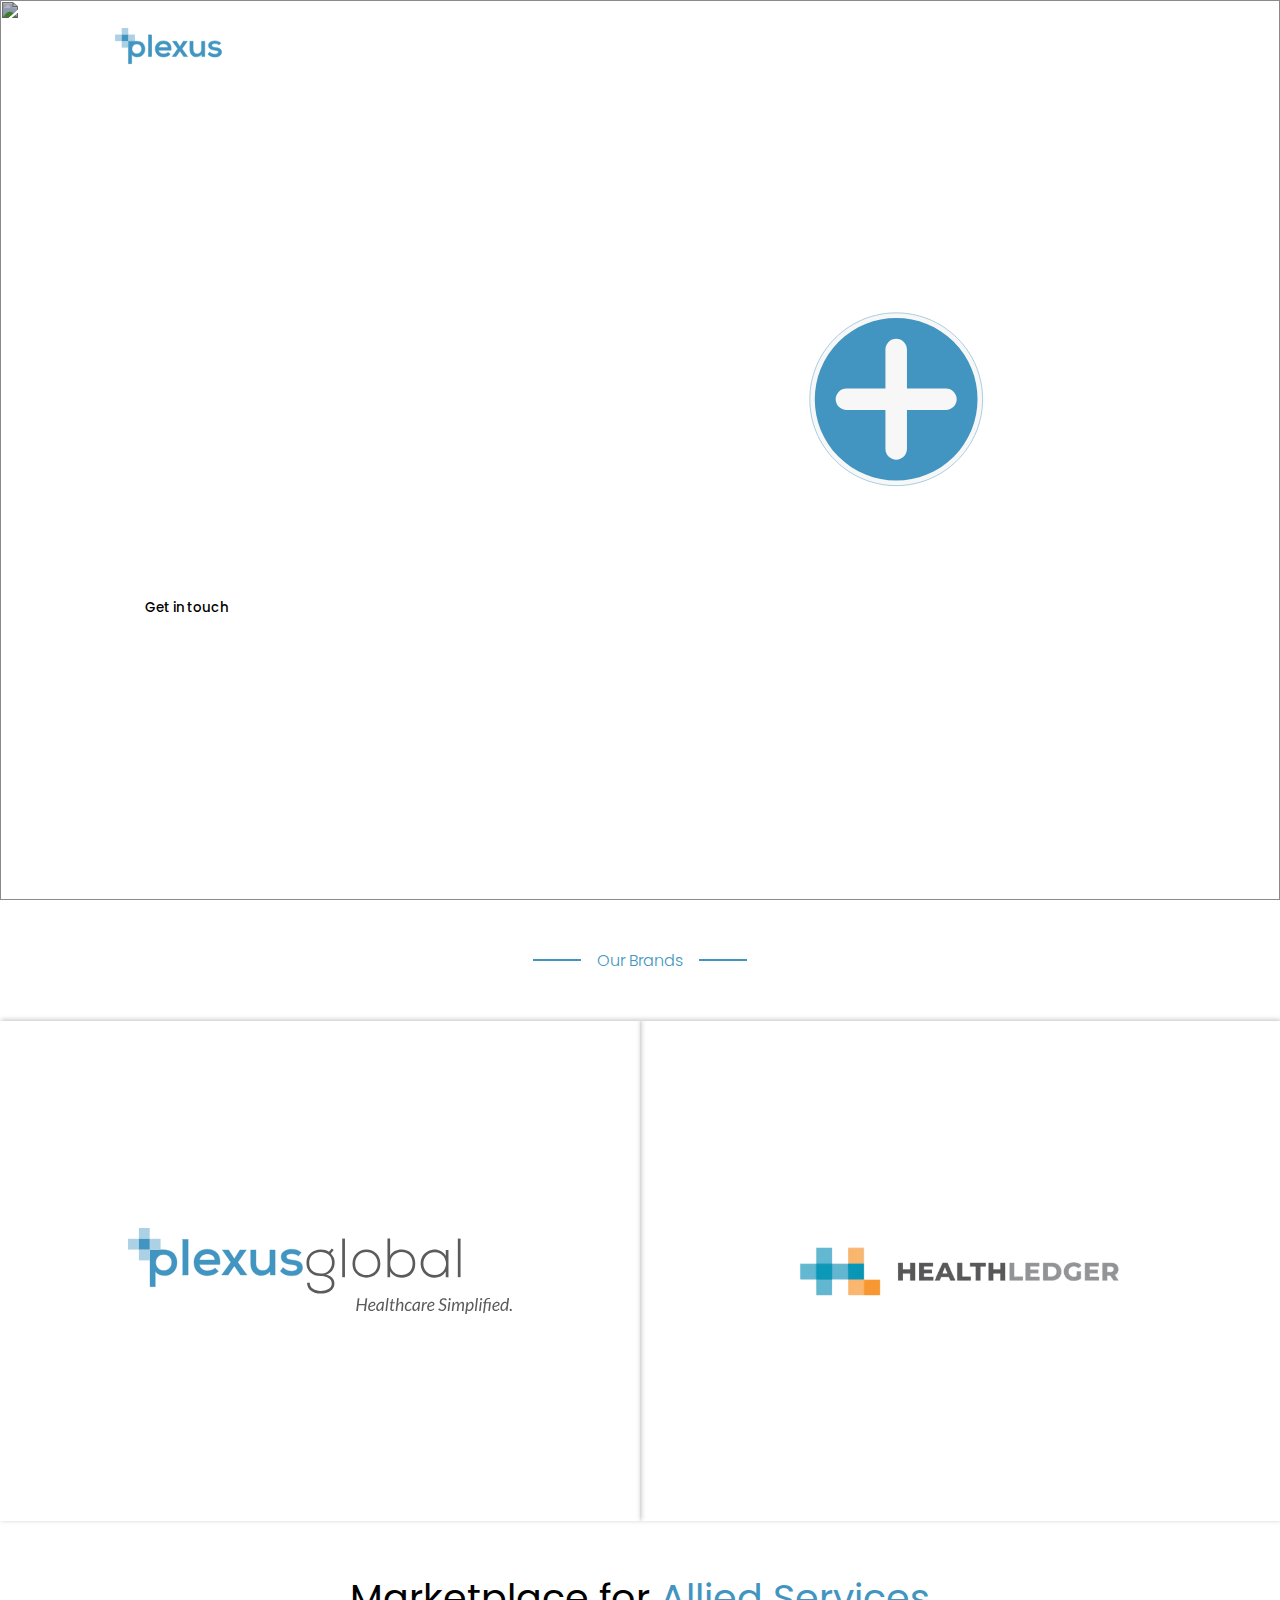
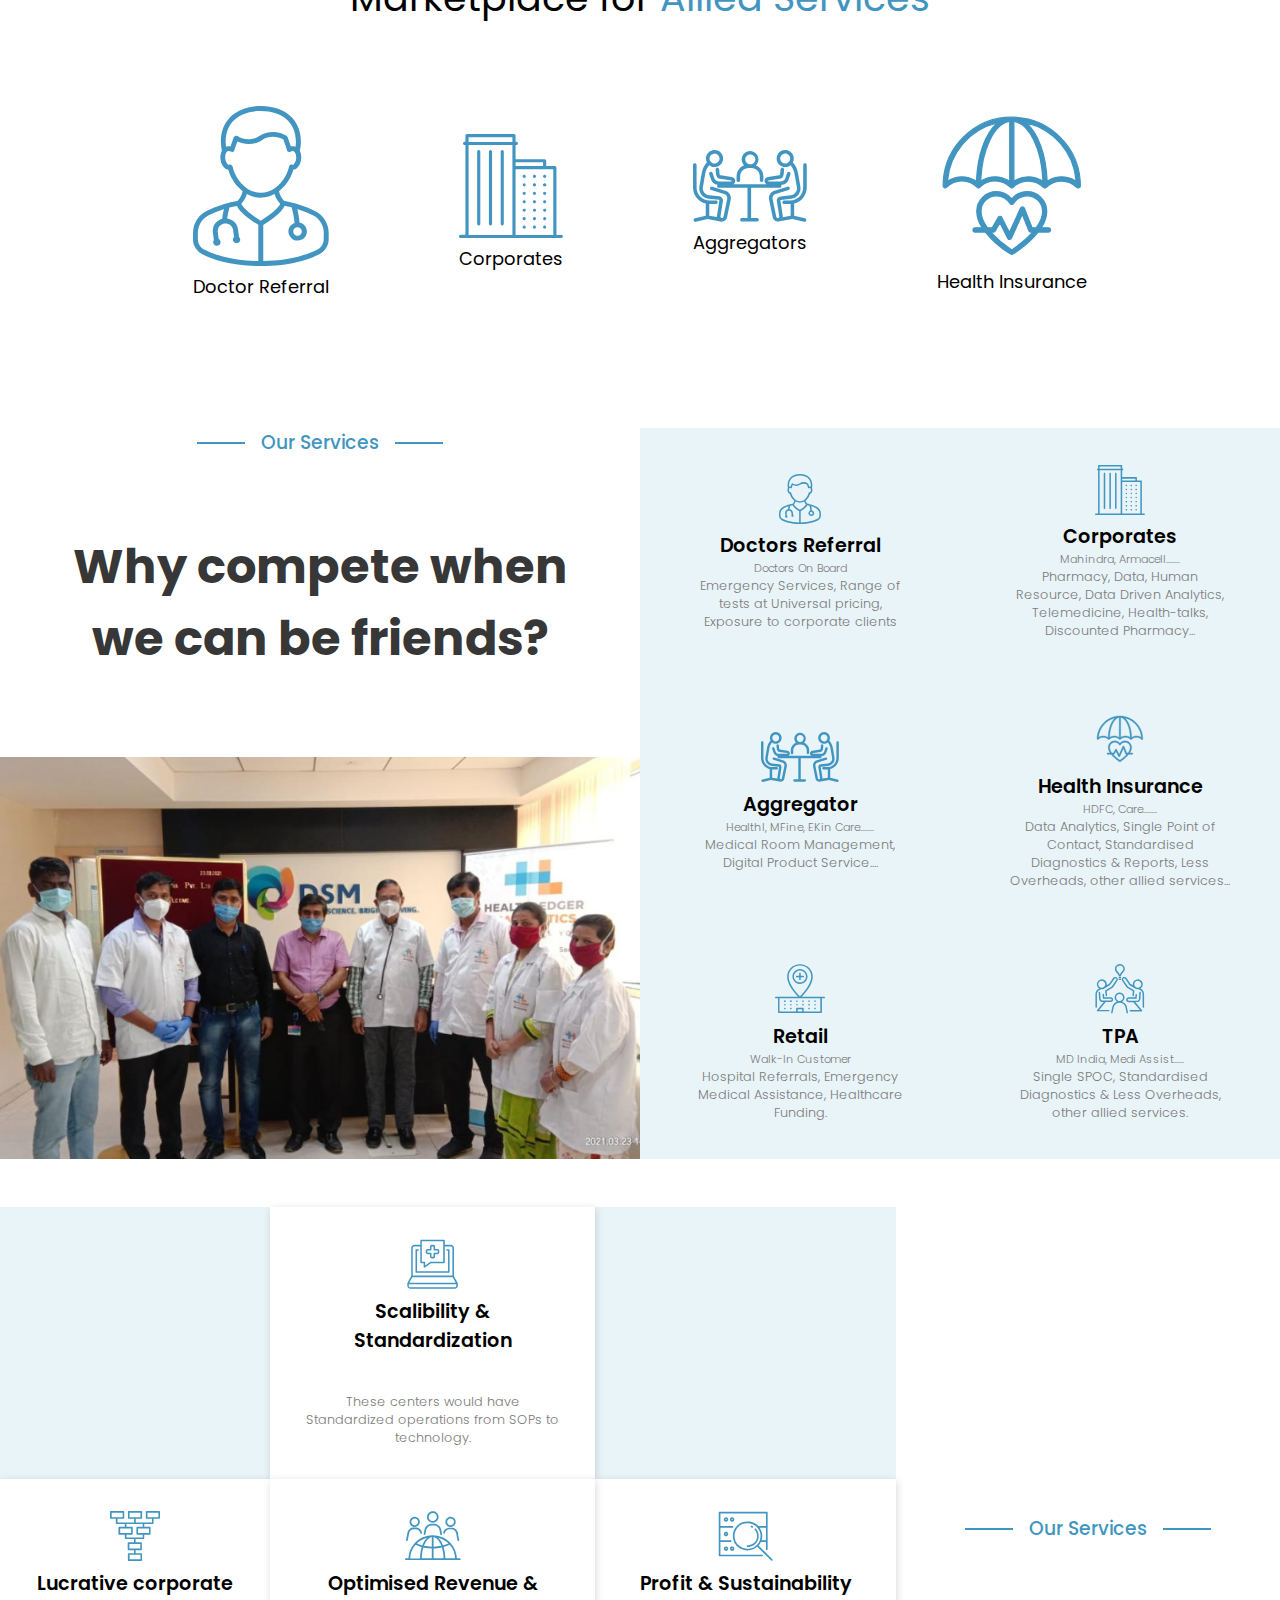
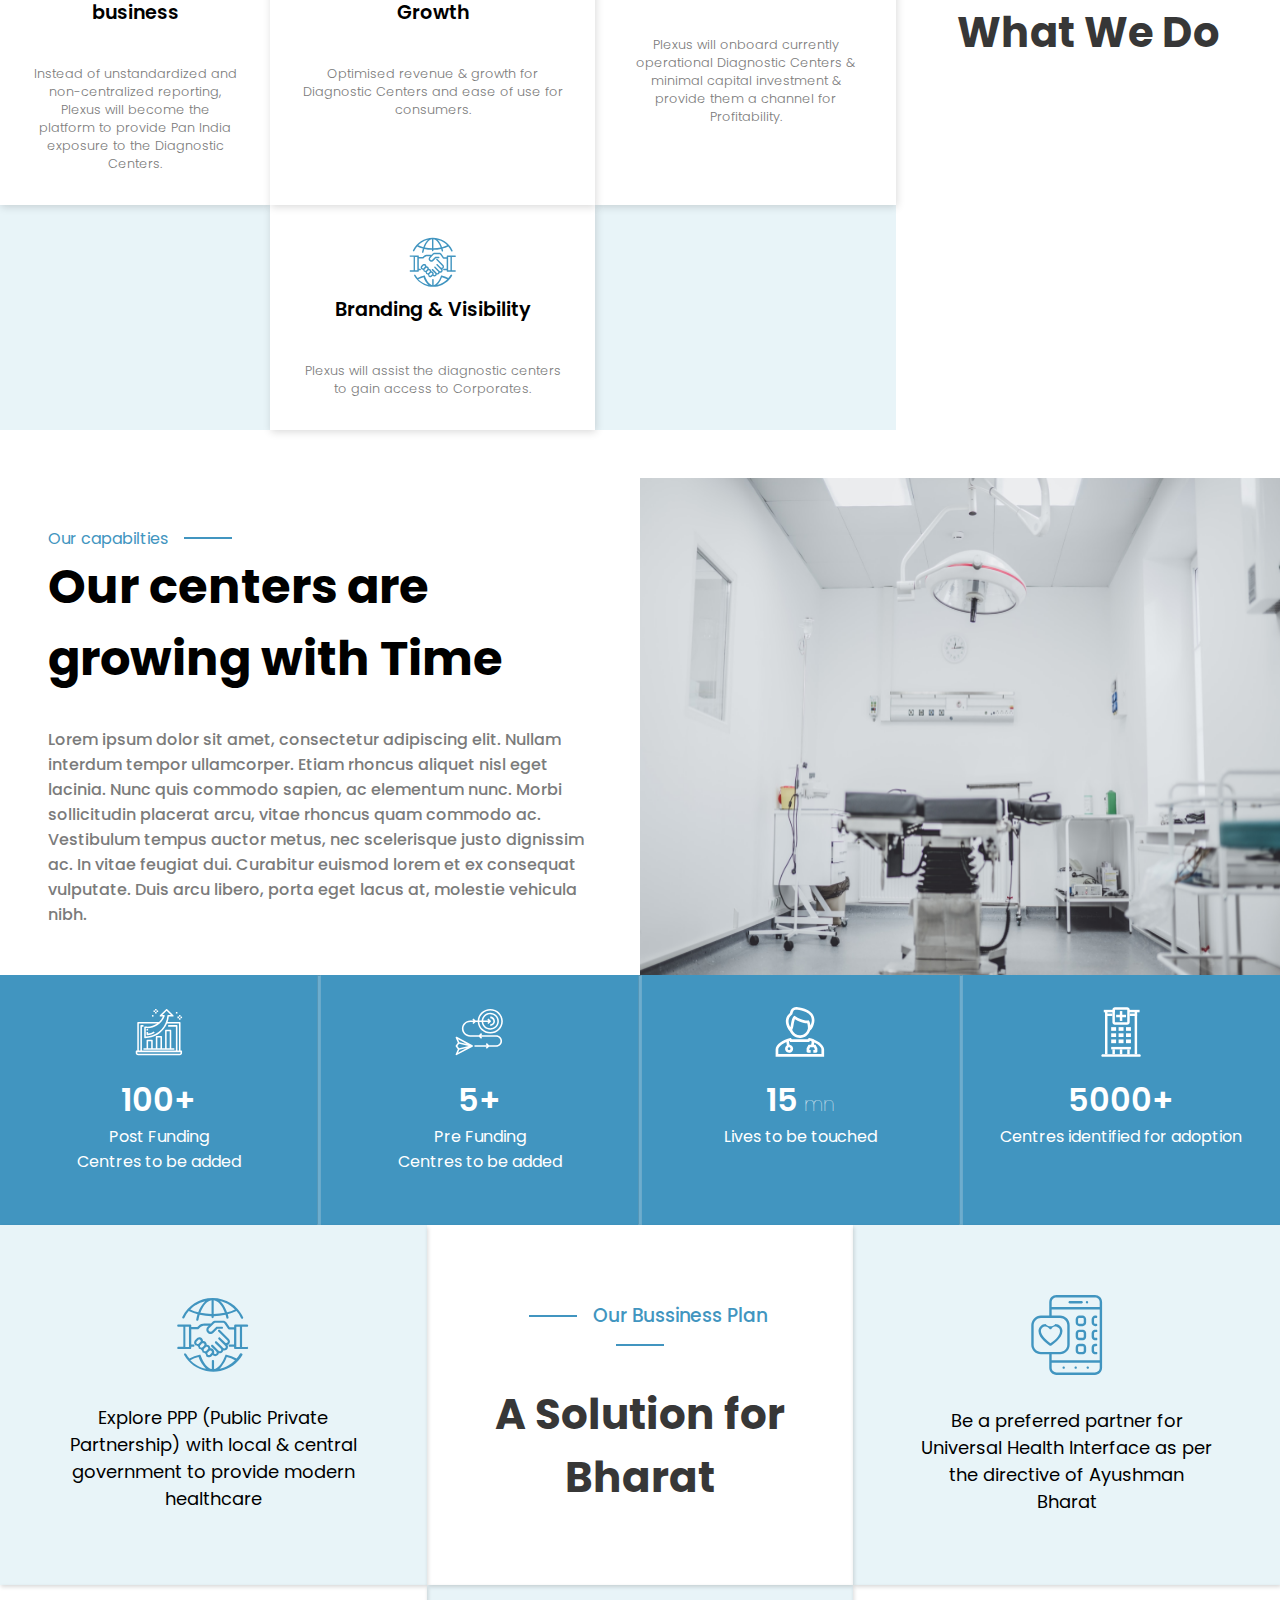
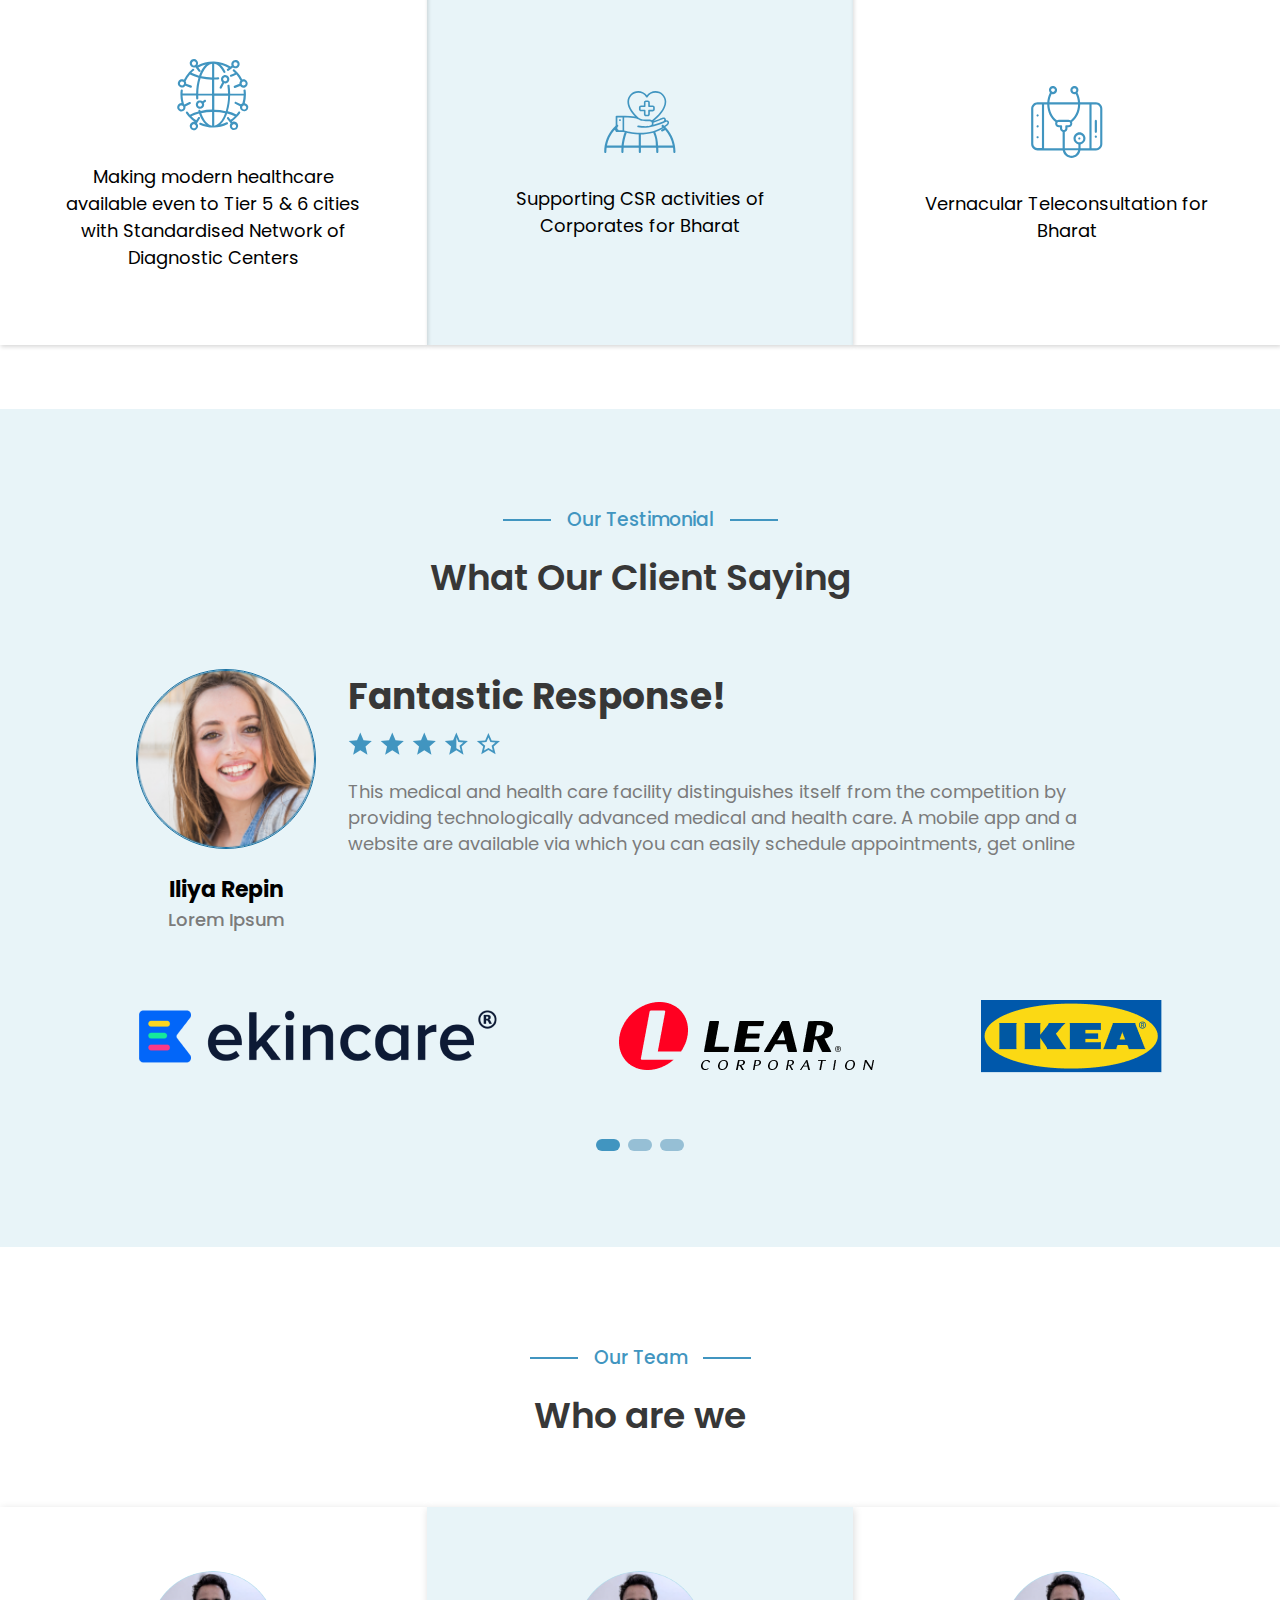
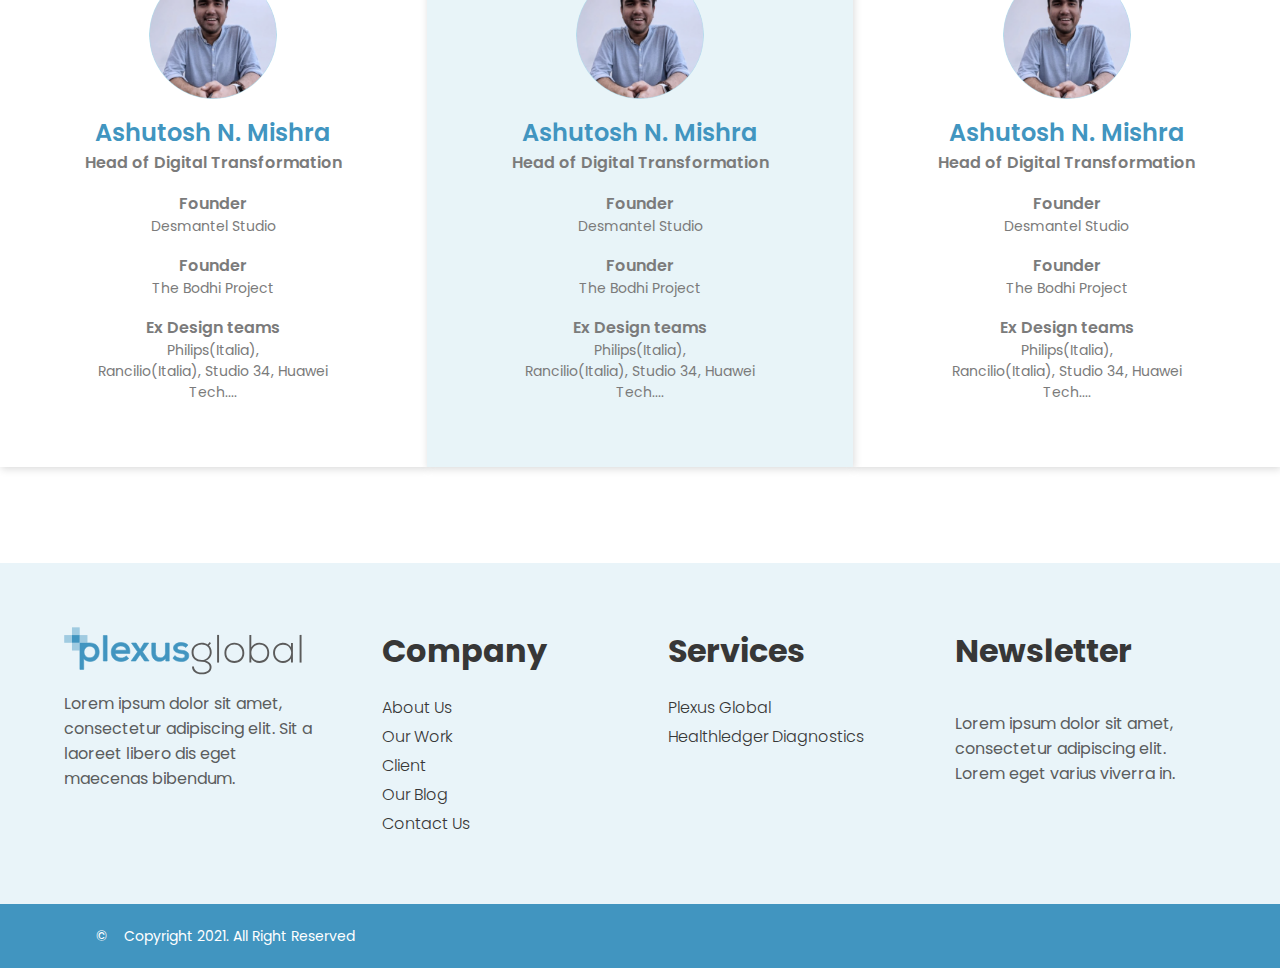
==== commit 9ce9c995: "Lots of changes" ====
--- a/plexus_global/index.html
+++ b/plexus_global/index.html
@@ -16,16 +16,19 @@
     <header>
         <img class="logo" alt="logo" src="./plexus_gobal.svg">
         <div class="navitem">
-            <a href="">Contact us</a>
-        </div>
+            <a href="">Home</a>
+        </div>
+
+        <div class="navitem">
+            <a href="#ourbrand">About us</a>
+        </div>
+
         <div class="navitem">
             <a href="">Services</a>
         </div>
+
         <div class="navitem">
-            <a href="#ourbrand">About us</a>
-        </div>
-        <div class="navitem">
-            <a href="">Home</a>
+            <a href="./ContactUs.html">Contact us</a>
         </div>
     </header>
 
@@ -71,7 +74,7 @@
             <div class="heading">
                 <span class="section-title">Marketplace for <span class="highlight-blue"> Allied Services</span></span>
             </div>
-            <div class="row">
+            <div class="services-grid">
                 <div class="card">
 
                     <div class="card-body">
@@ -390,16 +393,222 @@
     <!-- below OUR BUSSINESS PLAN -->
     <div class="section-4">
         <!-- grid stuff again -->
+        <div class="sec4-row">
+            <div class="sec4-item sec4-blue">
+                <img src="./explore-ppp.svg"/>
+                <p>
+                    Explore PPP (Public Private 
+                    Partnership) with local & central government to provide modern healthcare
+                </p>
+            </div>
+            <div class="sec4-item">
+                <h3 style="font-weight: 500; color: rgba(65, 149, 192, 1)" class="line exline">Our Bussiness Plan</h3>
+                <h1 style="margin-top: 24px; font-size: 42px;">A Solution for Bharat</h1>
+            </div>
+            <div class="sec4-item sec4-blue">
+                <img src="./preferred-partner.svg"/>
+                <p>
+                    Be a preferred partner for Universal Health Interface as per the directive of Ayushman Bharat
+                </p>
+            </div>
+        </div>
+        <div class="sec4-row">
+            <div class="sec4-item">
+                <img src="./modern-healthcare.svg"/>
+                <p>
+                    Making modern healthcare available even to Tier 5 & 6 cities with Standardised 
+                    Network of Diagnostic Centers
+                </p>
+            </div>
+            <div class="sec4-item sec4-blue">
+                <img src="./support-csr.svg"/>
+                <p>
+                    Supporting CSR activities of Corporates for Bharat
+                </p>
+            </div>
+            <div class="sec4-item">
+                <img src="./telecons.svg"/>
+                <p>
+                    Vernacular Teleconsultation for Bharat
+                </p>
+            </div>
+        </div>
     </div>
 
     <!-- Our testimonial -->
     <div class="section-5">
-        <div class="container-2"></div>
+        <h3 style="font-weight: 500; color: rgba(65, 149, 192, 1)" class="line exline">Our Testimonial</h3>
+        <h1 style="margin-top: 16px; font-size: 36px; font-weight: 600;">What Our Client Saying</h1>
+        <div class="test-holder" id="test-holder">
+            <div class="test-item">
+                <div class="test-person">
+                    <img src="./person.png" />
+                    <span class="test-person-name">Iliya Repin</span>
+                    <span class="test-person-subtitle">Lorem Ipsum</span>
+                </div>
+                <div class="test-content">
+                    <h1>Fantastic Response!</h1>
+                    <div class="test-stars">
+                        <img src="./star-filled.svg" />
+                        <img src="./star-filled.svg" />
+                        <img src="./star-filled.svg" />
+                        <img src="./star-half.svg" />
+                        <img src="./star-empty.svg" />
+                    </div>
+                    <p>
+                        This medical and health care facility distinguishes itself from the competition by providing technologically advanced medical and health care. A mobile app and a website are available via which you can easily schedule appointments, get online 
+                    </p>
+                </div>
+            </div>
+        </div>
+        <div class="sec5-logos">
+            <img src="./ekincare.png" />
+            <img src="./lear.png" />
+            <img src="./ikea.png" />
+        </div>
+        <div class="test-select" id="test-select">
+            <div class="test-select-item selected"></div>
+        </div>
+    </div>
+
+    <div class="section-6">
+        <h3 style="font-weight: 500; color: rgba(65, 149, 192, 1)" class="line exline">Our Team</h3>
+        <h1 style="margin-top: 16px; font-size: 36px; font-weight: 600;">Who are we</h1>
+        <div class="team-holder">
+            <div class="team-item">
+                <img src="./ashutosh.png" />
+                <span class="team-name">Ashutosh N. Mishra</span>
+                <span class="team-position">Head of Digital Transformation</span>
+                <span class="team-spacer"></span>
+                <span class="team-position">Founder</span>
+                <span class="team-info">Desmantel Studio</span>
+                <span class="team-spacer"></span>
+                <span class="team-position">Founder</span>
+                <span class="team-info">The Bodhi Project</span>
+                <span class="team-spacer"></span>
+                <span class="team-position">Ex Design teams</span>
+                <span class="team-info">
+                    Philips(Italia),<br>
+                    Rancilio(Italia), Studio 34, Huawei<br>
+                    Tech....
+                </span>
+            </div>
+
+            <div class="team-item" style="background: rgba(232, 244, 248, 1); z-index: 1;">
+                <img src="./ashutosh.png" />
+                <span class="team-name">Ashutosh N. Mishra</span>
+                <span class="team-position">Head of Digital Transformation</span>
+                <span class="team-spacer"></span>
+                <span class="team-position">Founder</span>
+                <span class="team-info">Desmantel Studio</span>
+                <span class="team-spacer"></span>
+                <span class="team-position">Founder</span>
+                <span class="team-info">The Bodhi Project</span>
+                <span class="team-spacer"></span>
+                <span class="team-position">Ex Design teams</span>
+                <span class="team-info">
+                    Philips(Italia),<br>
+                    Rancilio(Italia), Studio 34, Huawei<br>
+                    Tech....
+                </span>
+            </div>
+
+            <div class="team-item">
+                <img src="./ashutosh.png" />
+                <span class="team-name">Ashutosh N. Mishra</span>
+                <span class="team-position">Head of Digital Transformation</span>
+                <span class="team-spacer"></span>
+                <span class="team-position">Founder</span>
+                <span class="team-info">Desmantel Studio</span>
+                <span class="team-spacer"></span>
+                <span class="team-position">Founder</span>
+                <span class="team-info">The Bodhi Project</span>
+                <span class="team-spacer"></span>
+                <span class="team-position">Ex Design teams</span>
+                <span class="team-info">
+                    Philips(Italia),<br>
+                    Rancilio(Italia), Studio 34, Huawei<br>
+                    Tech....
+                </span>
+            </div>
+        </div>
+        
+    </div>
+
+    <div class="footer">
+        <div class="footer-main">
+            <div class="footer-section" style="margin-right: 32px;">
+                <img style="height: 48px;" src="./plexus_global2.svg" />
+                <p>
+                    Lorem ipsum dolor sit amet, consectetur adipiscing elit. Sit a laoreet libero dis eget maecenas bibendum.
+                </p>
+            </div>
+
+            <div class="footer-section">
+                <h1>Company</h1>
+                <span class="footer-spacer"></span>
+                <a href="#">About Us</a>
+                <a href="#">Our Work</a>
+                <a href="#">Client</a>
+                <a href="#">Our Blog</a>
+                <a href="#">Contact Us</a>
+            </div>
+
+            <div class="footer-section">
+                <h1>Services</h1>
+                <span class="footer-spacer"></span>
+                <a href="#">Plexus Global</a>
+                <a href="#">Healthledger Diagnostics</a>
+            </div>
+
+            <div class="footer-section" style="padding-right: 0px;">
+                <h1>Newsletter</h1>
+                <span class="footer-spacer"></span>
+                <p>
+                    Lorem ipsum dolor sit amet, consectetur adipiscing elit. Lorem eget varius viverra in.
+                </p>
+            </div>
+        </div>
+        <div class="footer-bottom">
+            &copy;
+            <span style="display: inline-block; width: 16px;"></span>
+            Copyright 2021. All Right Reserved
+        </div>
     </div>
 
     </div>
 </body>
 <script>
+
+var testimonials = [
+    {
+        name: "Iliya Repin",
+        image: "./person.png",
+        position: "Lorem Ipsum",
+        title: "Fantastic Response!",
+        stars: 3.5,
+        content: "This medical and health care facility distinguishes itself from the competition by providing technologically advanced medical and health care. A mobile app and a website are available via which you can easily schedule appointments, get online "
+    },
+    {
+        name: "Iliya Repin 1",
+        image: "./person.png",
+        position: "Lorem Ipsum",
+        title: "Fantastic Response!",
+        stars: 4.5,
+        content: "This medical and health care facility distinguishes itself from the competition by providing technologically advanced medical and health care. A mobile app and a website are available via which you can easily schedule appointments, get online "
+    },
+    {
+        name: "Iliya Repin 2",
+        image: "./person.png",
+        position: "Lorem Ipsum",
+        title: "Fantastic Response!",
+        stars: 4,
+        content: "This medical and health care facility distinguishes itself from the competition by providing technologically advanced medical and health care. A mobile app and a website are available via which you can easily schedule appointments, get online "
+    },
+]
+
+var currentTestimonial = 0;
+
 function displayDate2() {
   document.getElementById("container-1").style.display = "none";
   document.getElementById("container-2").style.display = "block";
@@ -414,6 +623,39 @@
   document.getElementById("right").classList.remove("selected");
 }
 
+function loadTestimonial(ct){
+    if(ct!=null) currentTestimonial = ct;
+    let test = testimonials[currentTestimonial];
+    let starCount = test.stars;
+    let starsEls = "";
+    for(let i=0;i<5;i++){
+        if(starCount<=0) starsEls+=`<img src="./star-empty.svg" />`;
+        else if(starCount>=1) starsEls+=`<img src="./star-filled.svg" />`;
+        else starsEls+=`<img src="./star-half.svg" />`;
+        starCount--;
+    }
+    let temp = `<div class="test-item">
+                    <div class="test-person">
+                        <img src="${test.image}" />
+                        <span class="test-person-name">${test.name}</span>
+                        <span class="test-person-subtitle">${test.position}</span>
+                    </div>
+                    <div class="test-content">
+                        <h1>${test.title}</h1>
+                        <div class="test-stars">
+                            ${starsEls}
+                        </div>
+                        <p>${test.content}</p>
+                    </div>
+                </div>`
+    document.getElementById('test-holder').innerHTML = temp;
+
+    let selectors = "";
+    for(let i=0;i<testimonials.length;i++){
+        selectors+=`<div class="test-select-item${i==currentTestimonial ? ' selected' : ''}" onclick="loadTestimonial(${i})"></div>`;
+    }
+    document.getElementById('test-select').innerHTML = selectors;
+}
 
 function switchImg(e) {
 
@@ -458,9 +700,13 @@
 
 }
 
-
-$(document).ready(function(){
+document.addEventListener('DOMContentLoaded',_=>{
+    loadTestimonial()
+})
+
+/*$(document).ready(function(){
   // Add smooth scrolling to all links
+  
   $("a").on('click', function(event) {
 
     // Make sure this.hash has a value before overriding default behavior
@@ -482,7 +728,7 @@
       });
     } // End if
   });
-});
+});*/
 
 </script>
 </html>--- a/plexus_global/stylesheet.css
+++ b/plexus_global/stylesheet.css
@@ -1,4 +1,8 @@
-@import url('https://fonts.googleapis.com/css2?family=Poppins:wght@500;600;700&display=swap');
+@import url('https://fonts.googleapis.com/css2?family=Poppins:wght@400;500;600;700&display=swap');
+
+html{
+    scroll-behavior: smooth;
+}
 
 * {
     box-sizing: border-box;
@@ -7,6 +11,9 @@
     font-family: "Poppins", sans-serif;
 }
 
+h1{
+    color: rgba(55, 55, 55, 1);
+}
 
 .backgroundImage{
     position: absolute;
@@ -24,7 +31,7 @@
     background-color: transparent;
     height: 96px;
 }
-.navitem, a {
+.navitem a {
     font-family: "Poppins", sans-serif;
     font-weight: 500;
     font-size: 16px;
@@ -140,7 +147,7 @@
 
 }
 main h1{
-    font-size: 2.5vw;
+    font-size: 2em;
     font-weight: 700;
     color: #fff;
 }
@@ -195,7 +202,7 @@
     padding: 10px;
     height: 500px; /* Should be removed. Only for demonstration */
 
-    box-shadow: rgba(0, 0, 0, 0.568) 1px -1px 5px;
+    box-shadow: rgba(0, 0, 0, 0.25) 1px -1px 5px;
     padding: 30px 10%;
   }
   .column-content{
@@ -241,7 +248,6 @@
     display: flex;
     justify-content: center;
     align-items: center;
-    width: 12%;
     background: #fff;
     margin-bottom: 50px;
     transition: 0.3s;
@@ -320,6 +326,10 @@
 .section-2 .containerTop .right .servCard {
     width: 50%;
     padding: 1.5em 3em;
+    display: flex;
+    flex-direction: column;
+    justify-content: center;
+    align-items: center;
     cursor: pointer;    
 }
 .section-2 .containerTop .right .servCard .icon{
@@ -426,11 +436,12 @@
 
 .whitebg{
     background-color: white;
-    filter: drop-shadow(1px 2px 4px rgba(0, 0, 0, 0.527))
-    ;
+    box-shadow: rgba(0, 0, 0, 0.15) 1px 2px 8px;
 }
 .noshadoow{
-    filter: drop-shadow(0px 0px 4px rgba(0, 0, 0, 0.527))
+    /*filter: drop-shadow(0px 0px 4px rgba(0, 0, 0, 0.527))*/
+    box-shadow: rgba(0, 0, 0, 0.15) 1px 2px 8px;
+    z-index: 1;
 
 }
 .containerBottom .left .servCard .icon{
@@ -518,12 +529,405 @@
     background-color: white;
 }
 
+.section-4{
+    display: flex;
+    flex-direction: column;
+    width: 100%;
+}
+
+.sec4-row{
+    width: 100%;
+    display: flex;
+    flex-direction: row;
+}
+
+.sec4-item{
+    width: 100%;
+    flex-grow: 1;
+    height: 360px;
+    display: flex;
+    justify-content: center;
+    align-items: center;
+    box-shadow: rgba(0, 0, 0, 0.15) 1px 2px 4px;
+    flex-direction: column;
+    text-align: center;
+    padding: 64px;
+    z-index: 1;
+}
+
+.sec4-blue{
+    background: rgba(232, 244, 248, 1);
+    z-index: 0 !important;
+}
+
+.sec4-item img{
+    width: 72px;
+}
+
+.sec4-item p{
+    margin-top: 32px;
+    font-size: 18px;
+}
+
+.section-5{
+    background: rgba(232, 244, 248, 1);
+    padding: 96px 64px;
+    display: flex;
+    flex-direction: column;
+    justify-content: center;
+    align-items: center;
+    margin-top: 64px;
+}
+
+.test-holder{
+    display: flex;
+    flex-direction: column;
+    width: 100%;
+    padding: 64px 72px;
+}
+
+.test-item{
+    width: 100%;
+    display: flex;
+    flex-direction: row;
+    animation: fadein 0.5s;
+}
+
+.test-person{
+    display: flex;
+    flex-direction: column;
+    width: 180px;
+    align-items: center;
+    justify-content: center;
+    text-align: center;
+}
+
+.test-person img{
+    border-radius: 50%;
+    width: 180px;
+    height: 180px;
+    border: 1px solid #1B71A1;
+}
+
+.test-person .test-person-name{
+    font-size: 22px;
+    font-weight: 700;
+    margin-top: 24px;
+}
+
+.test-person .test-person-subtitle{
+    font-size: 18px;
+    font-weight: 500;
+    color: rgba(123, 123, 123, 1);
+}
+
+.test-content{
+    margin-left: 32px;
+    display: flex;
+    flex-direction: column;
+}
+
+.test-stars{
+    display: flex;
+    flex-direction: row;
+    margin-top: 8px;
+}
+
+.test-stars img{
+    width: 24px;
+    margin-right: 8px;
+}
+
+.test-content h1{
+    font-size: 36px;
+}
+
+.test-content p{
+    font-size: 18px;
+    line-height: 26px;
+    color: #7B7B7B;
+    margin-top: 24px;
+}
+
+.sec5-logos{
+    width: 100%;
+    display: flex;
+    flex-direction: row;
+    justify-content: space-around;
+    align-items: center;
+}
+
+.section-6{
+    background: #FFF;
+    padding: 96px 0px;
+    display: flex;
+    flex-direction: column;
+    justify-content: center;
+    align-items: center;
+}
+
+.team-holder{
+    display: flex;
+    flex-direction: row;
+    width: 100%;
+    margin-top: 64px;
+}
+
+.team-item{
+    display: flex;
+    flex-direction: column;
+    width: 100%;
+    align-items: center;
+    text-align: center;
+    flex-grow: 1;
+    padding: 64px;
+    color: rgba(123, 123, 123, 1);
+    box-shadow: rgba(0, 0, 0, 0.15) 1px 2px 8px;
+    font-size: 16px;
+}
+
+.team-item img{
+    width: 128px;
+    height: 128px;
+    border-radius: 50%;
+}
+
+.team-name{
+    font-weight: 600;
+    font-size: 24px;
+    color: rgba(65, 149, 192, 1);
+    margin-top: 16px;
+}
+
+.team-position{
+    font-weight: 600;
+}
+
+.team-info{
+    font-weight: 400;
+    font-size: 14px;
+}
+
+.team-spacer{
+    height: 16px;
+}
+
+.footer{
+    display: flex;
+    flex-direction: column;
+    width: 100%;
+}
+
+.footer-main{
+    display: flex;
+    flex-direction: row;
+    width: 100%;
+    background: rgba(233, 244, 249, 1);
+    color: rgba(55, 55, 55, 1);
+    padding: 64px;
+}
+
+.footer-bottom{
+    background: #4195C0;
+    color: #FFF;
+    width: 100%;
+    height: 64px;
+    display: flex;
+    align-items: center;
+    padding-left: 96px;
+    justify-content: flex-start;
+    font-size: 14px;
+    font-weight: 400;
+}
+
+.footer-section{
+    display: flex;
+    flex-direction: column;
+    width: 100%;
+    flex-grow: 1;
+    padding-right: 32px;
+    align-items: flex-start;
+}
+
+.footer-section p{
+    color: rgba(91, 93, 94, 1);
+    font-size: 16px;
+    max-width: 256px;
+    margin-top: 16px;
+}
+
+.footer-spacer{
+    display: block;
+    height: 20px;
+}
+
+.footer-section a{
+    color:rgba(55, 55, 55, 1);
+    font-size: 16px;
+    font-weight: 300;
+    text-decoration: none;
+    margin-bottom: 4px;
+}
+
+.footer-section a:hover{
+    text-decoration: underline;
+}
+
+.test-select{
+    display: flex;
+    flex-direction: row;
+    justify-content: center;
+    margin-top: 64px;
+}
+
+.test-select-item{
+    width: 24px;
+    height: 12px;
+    background: rgba(27, 113, 161, 0.4);
+    border-radius: 22px;
+    margin: 0px 4px;
+    cursor: pointer;
+}
+
+.test-select-item.selected{
+    width: 24px;
+    height: 12px;
+    background: rgba(65, 149, 192, 1);
+    border-radius: 22px;
+}
+
+.services-grid{
+    width: 100%;
+    display: grid;
+    grid-template-columns: auto auto auto auto;
+}
+
+@keyframes fadein {
+    from { 
+        opacity: 0; 
+        transform: translateX(-64px);
+    }
+    to   { 
+        opacity: 1; 
+        transform: translateX(0px);
+    }
+}
 
 @media screen and (max-width: 1000px) {
-    .card {
-      width: 20%;
-    }
-  }
+    .hero-img{
+        display: none;
+    }
+    .navitem{
+        display: none;
+    }
+    .footer-main{
+        flex-direction: column;
+    }
+    .containerBottom{
+        flex-direction: column-reverse;
+    }
+    .row{
+        flex-direction: column;
+    }
+
+    .column{
+        width: 100%;
+    }
+
+    .containerTop{
+        flex-direction: column;
+    }
+
+    .left, .right{
+        width: 100% !important;
+    }
+
+    #ribbon{
+        flex-direction: column;
+        height: auto;
+    }
+
+    .ribCards{
+        border-bottom: solid 1px rgba(255,255,255, 0.15);
+    }
+
+    .section-5{
+        padding: 64px 16px;
+    }
+
+    .sec5-logos{
+        flex-direction: column;
+    }
+
+    .sec5-logos img{
+        margin-top: 32px;
+    }
+
+    .team-holder{
+        flex-direction: column;
+    }
+
+    .footer-section{
+        margin-top: 32px;
+    }
+
+    .footer-section p{
+        max-width: initial;
+    }
+
+    .sec3-top{
+        flex-direction: column;
+    }
+
+    .sec3-top > div{
+        width: 100%;
+    }
+
+    .sec3-top > img{
+        width: 100%;
+    }
+
+    .services-grid{
+        grid-template-columns: auto auto;
+    }
+
+    .test-item{
+        flex-direction: column;
+        align-items: center;
+    }
+}
+
+@media screen and (max-width: 720px) {
+    .servCard{
+        display: none;
+    }
+
+    .servCard.whitebg{
+        display: block
+    }
+    .containerBottom .left{
+        grid-template-columns: auto auto;
+    }
+    
+}
+
+@media screen and (max-width: 540px) {
+    .servCard{
+        display: none;
+    }
+
+    .servCard.whitebg{
+        display: block
+    }
+    .containerBottom .left{
+        grid-template-columns: auto;
+    }
+
+    .section-2 .containerTop .right .servCard{
+        width: 100%;
+    }
+    
+}
   
   @media screen and (max-width: 620px) {
     .container {
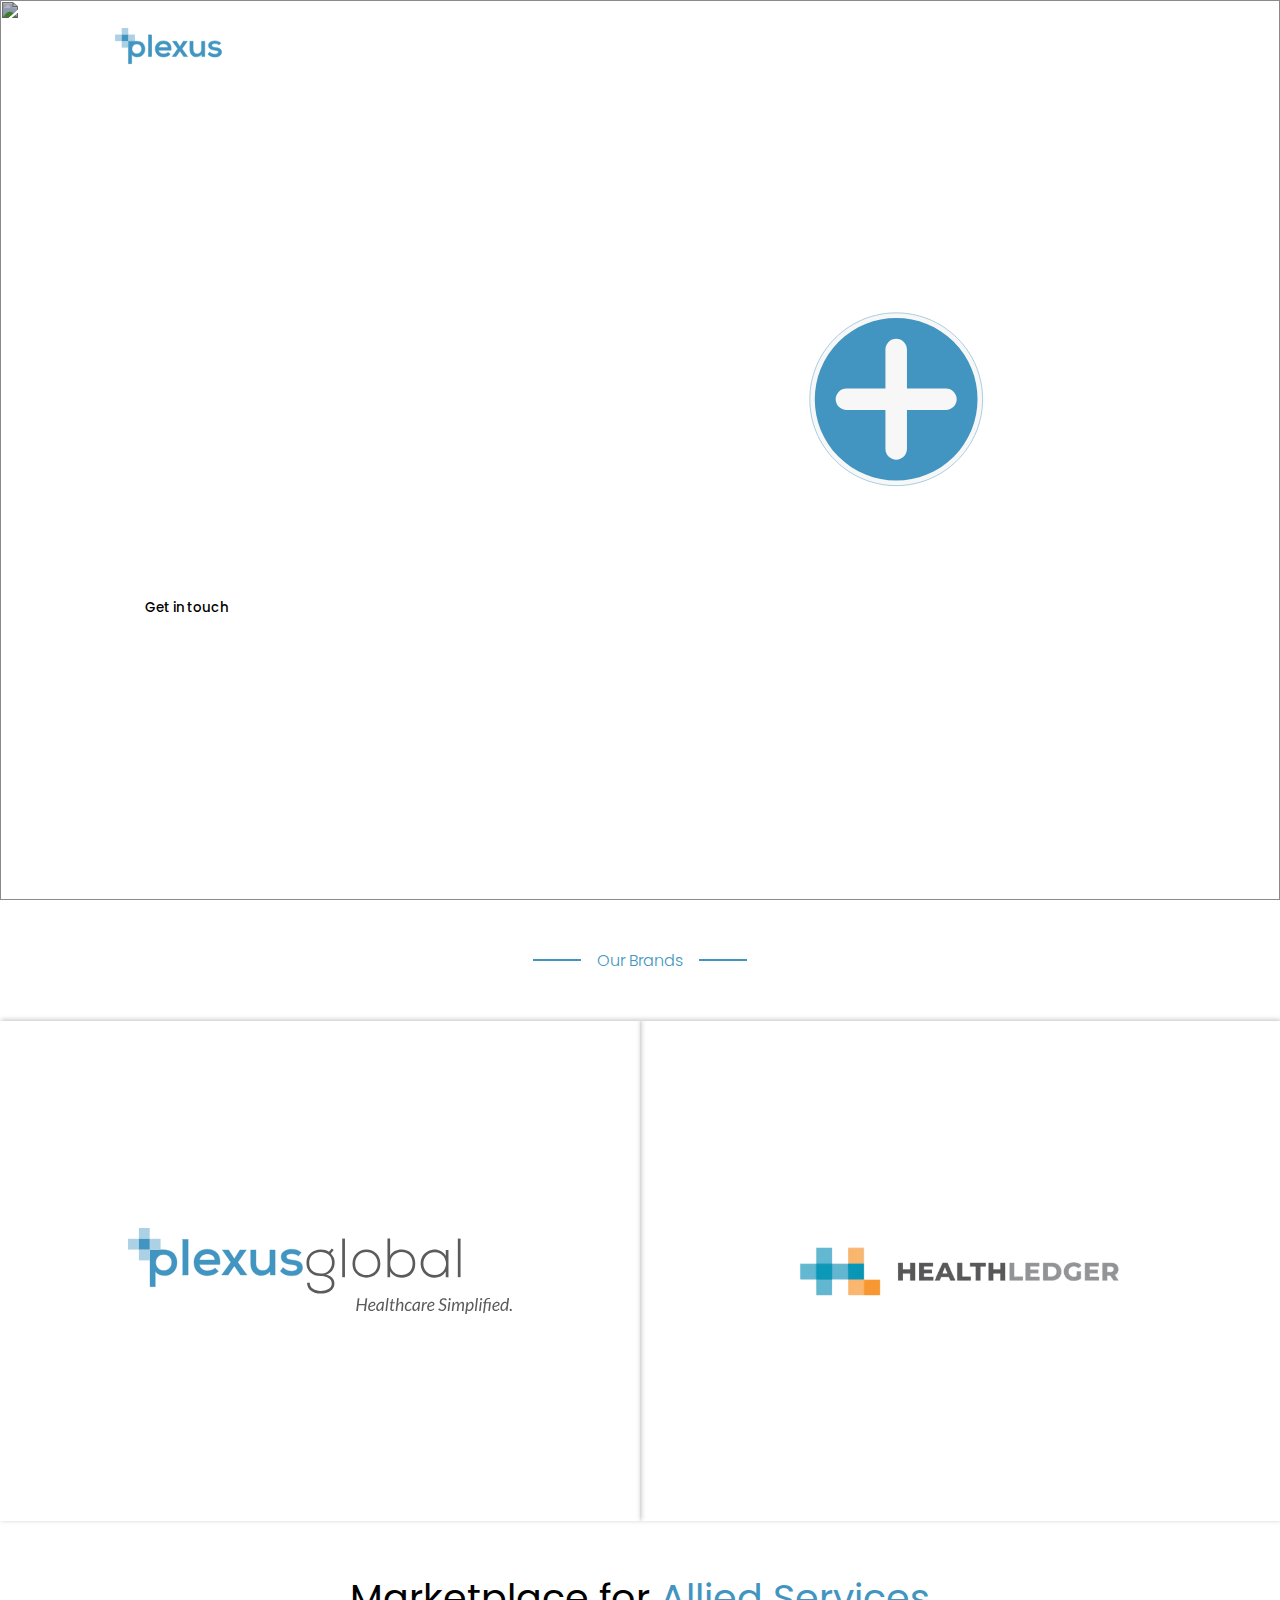
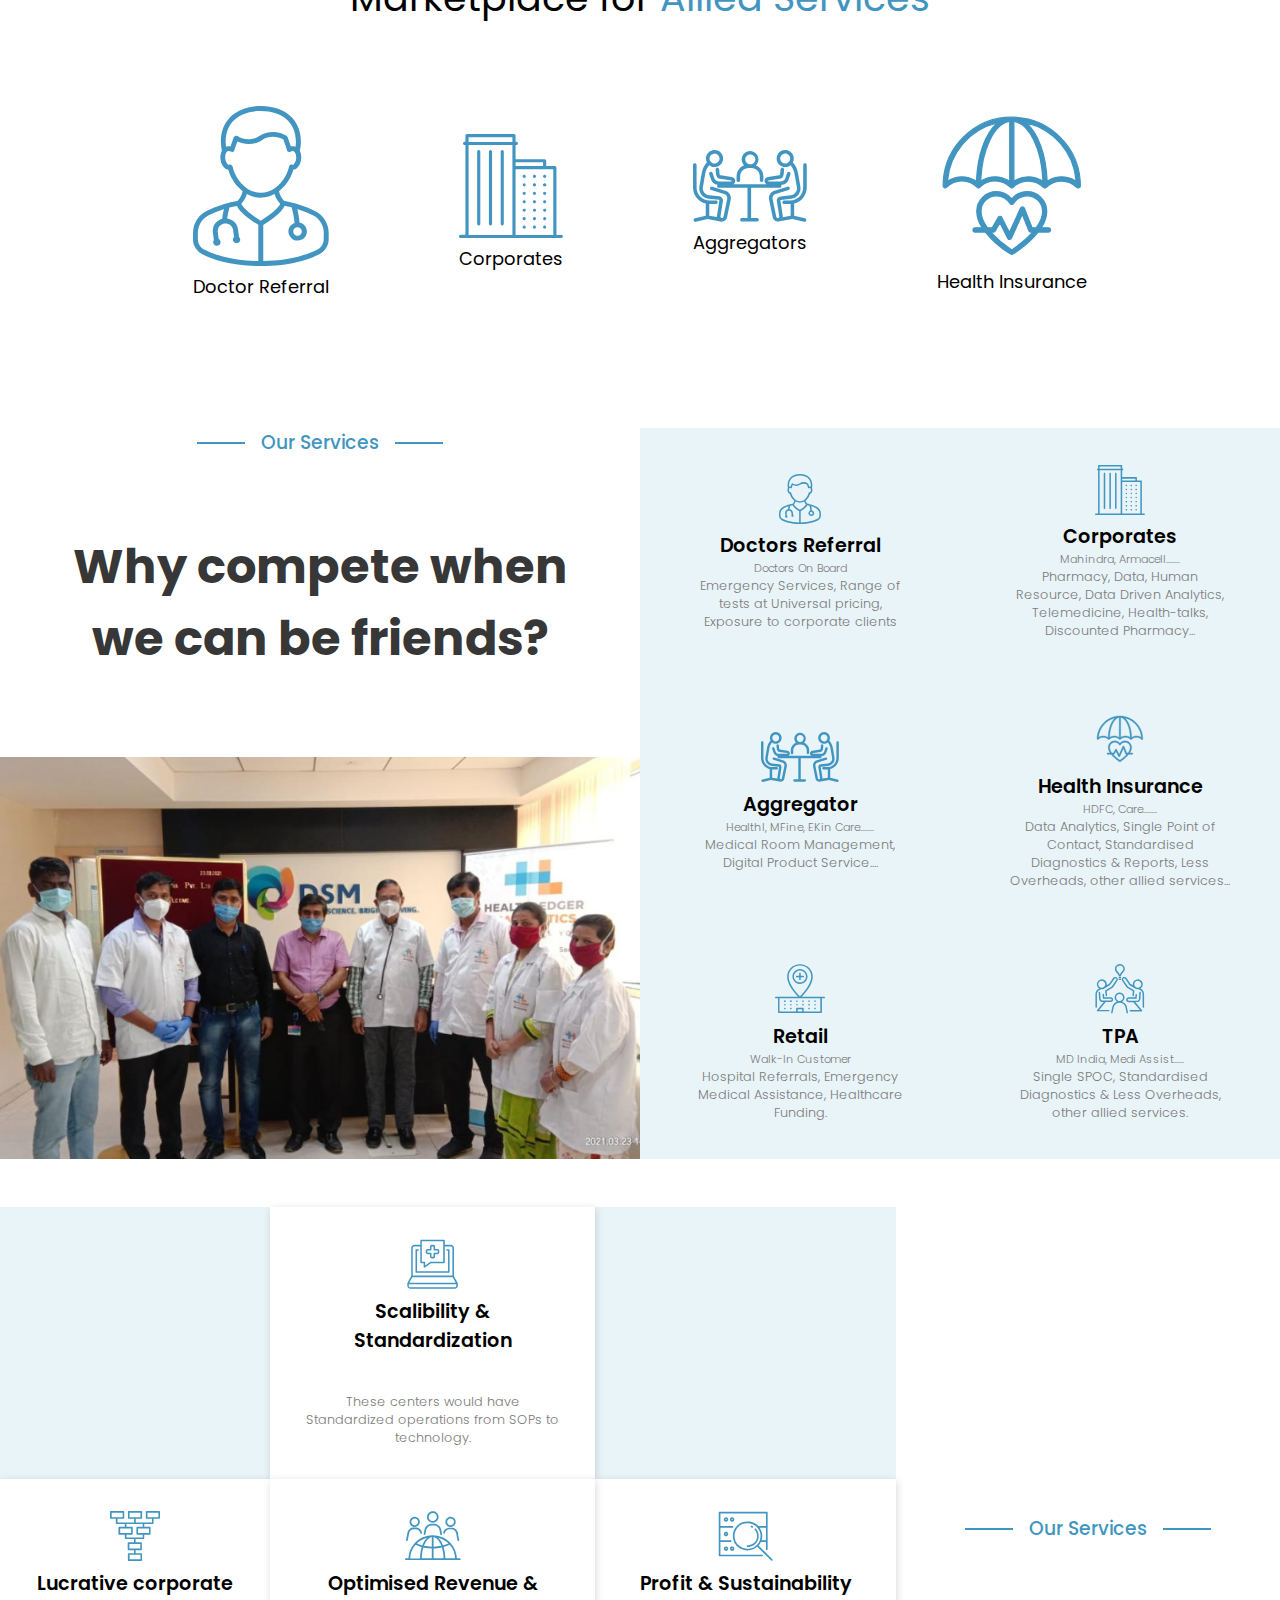
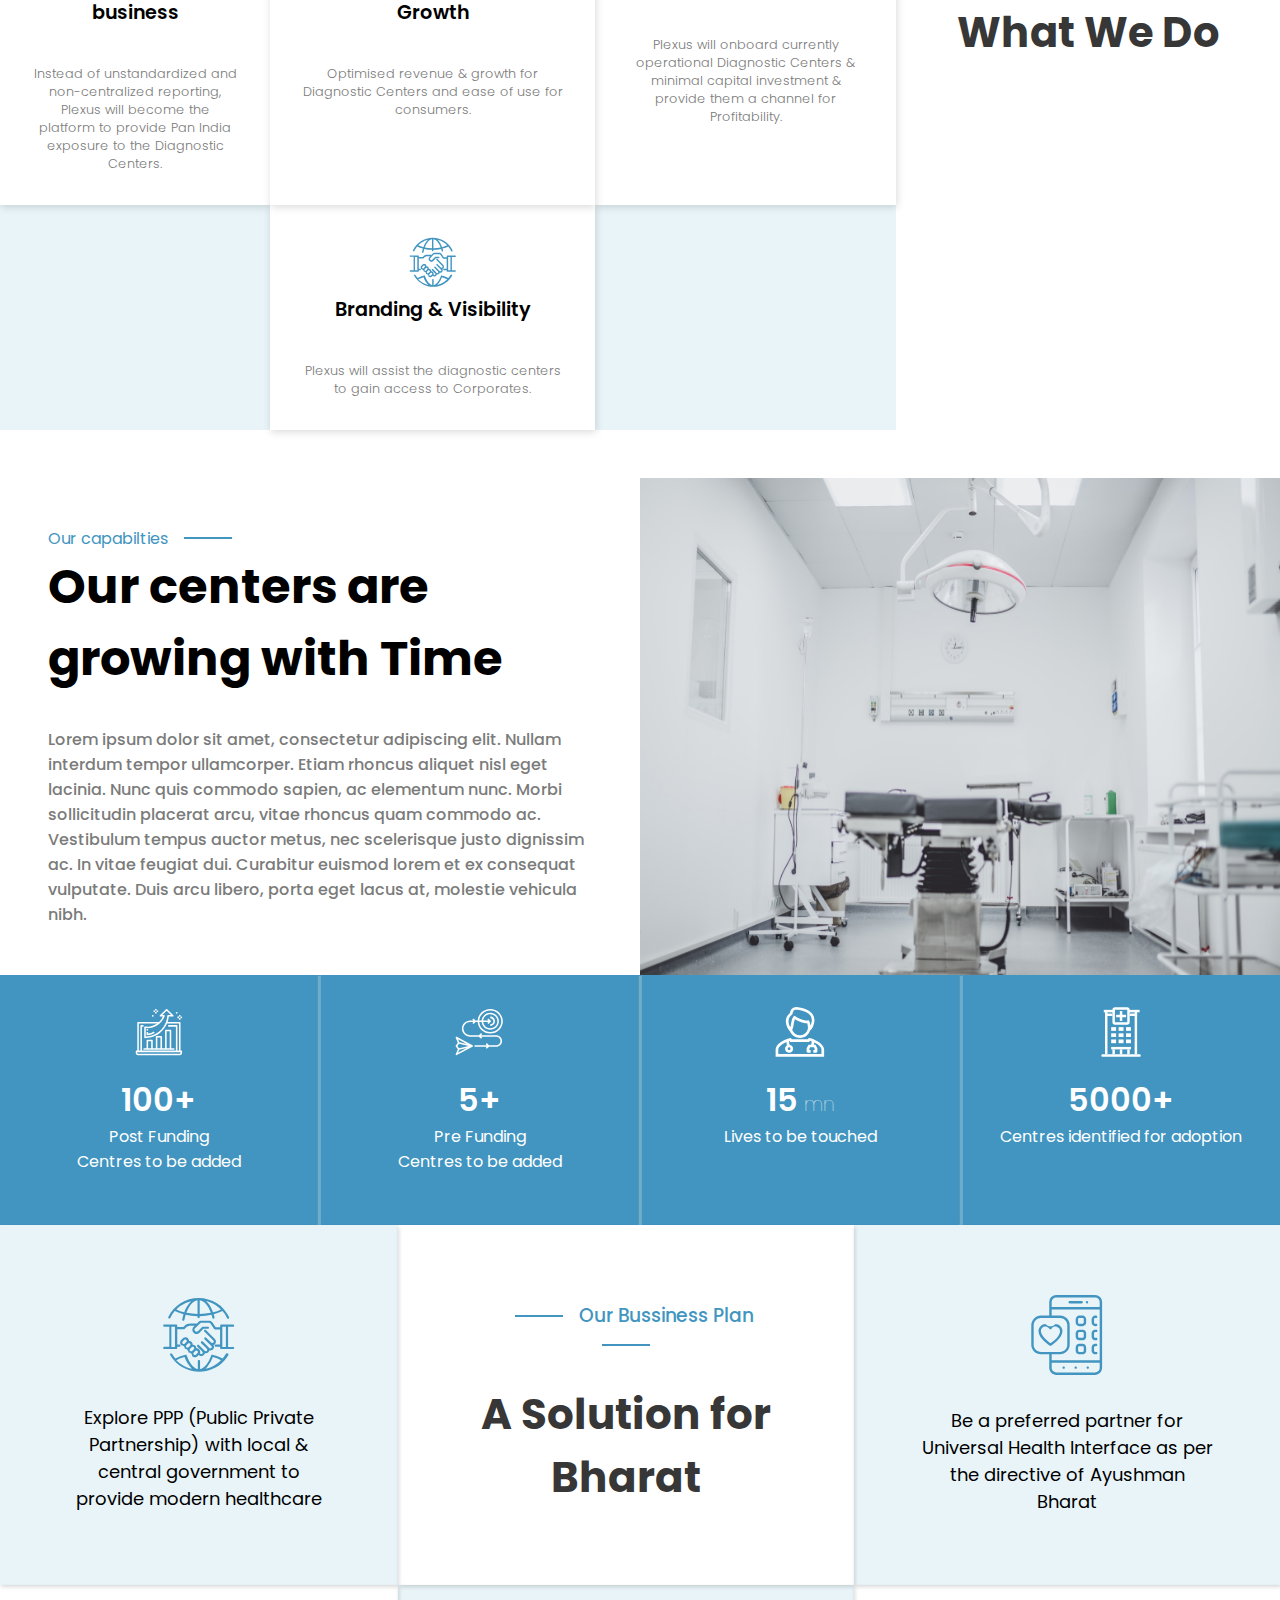
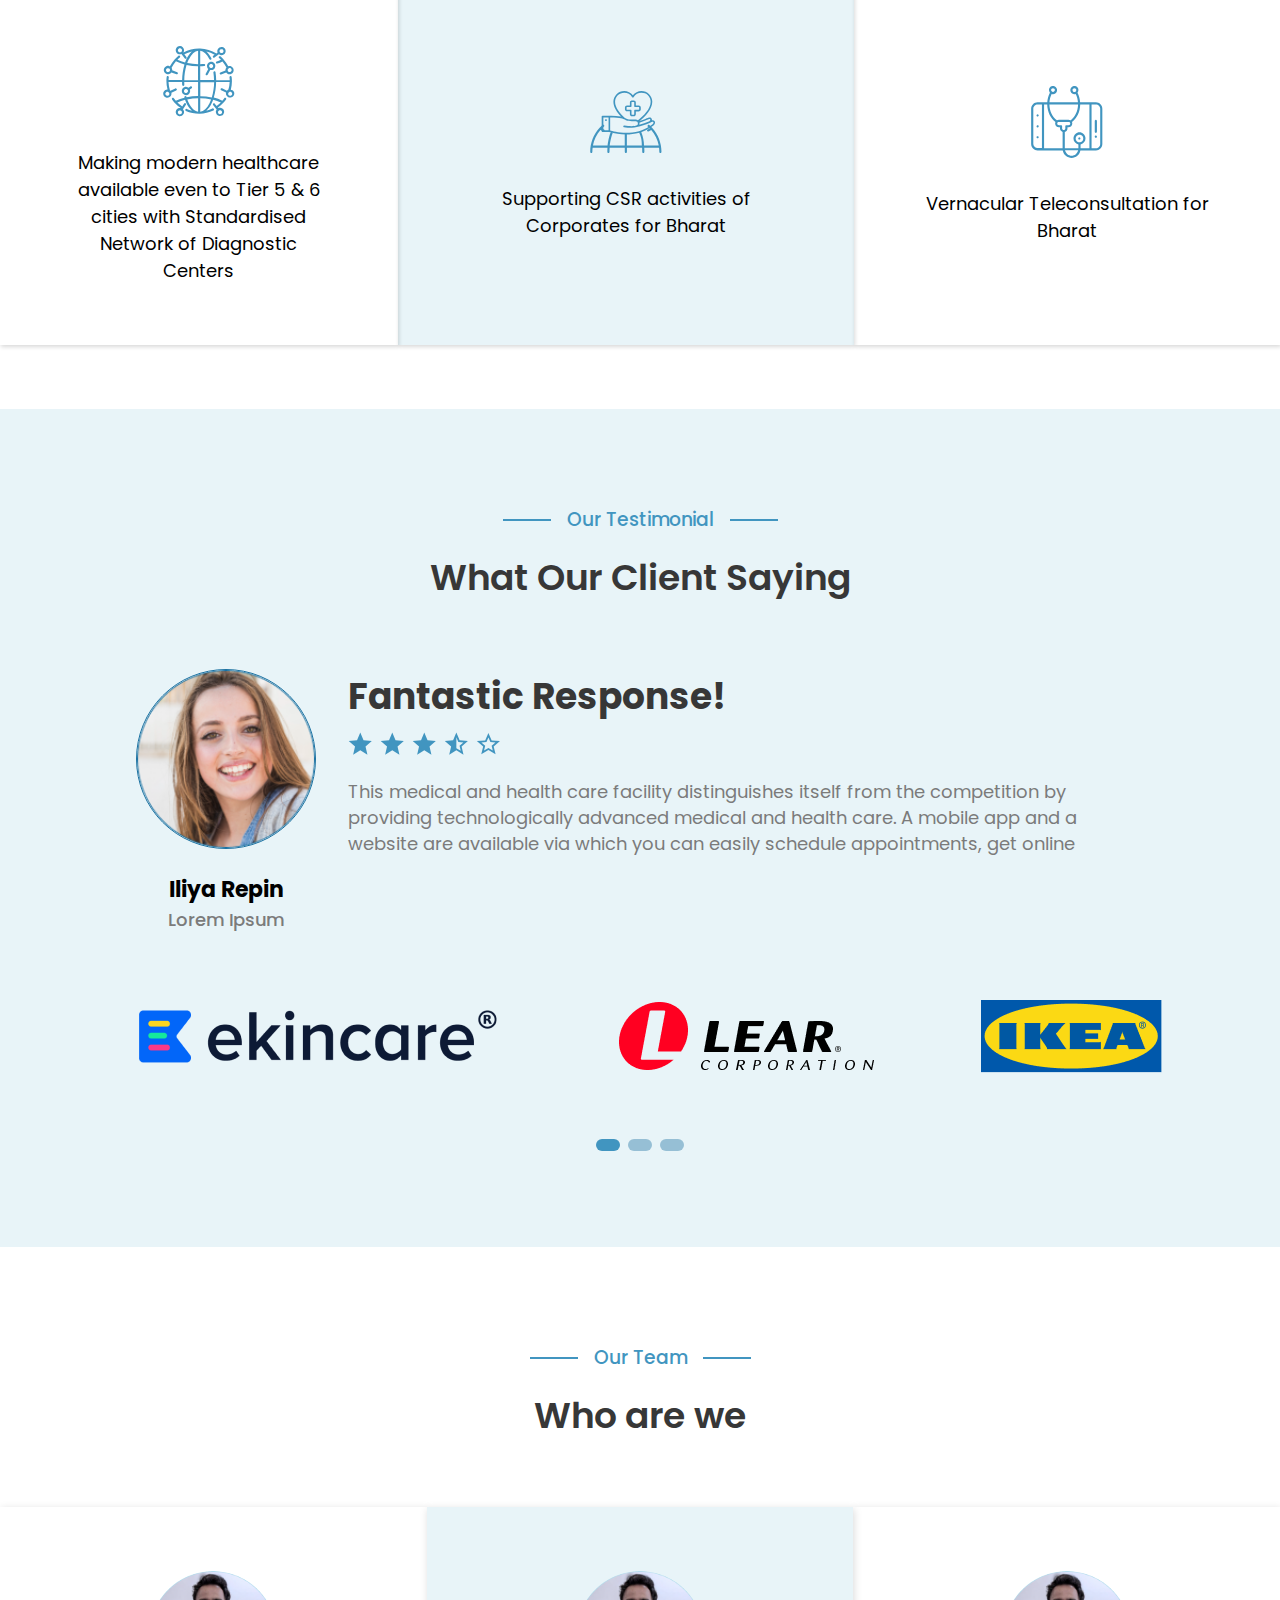
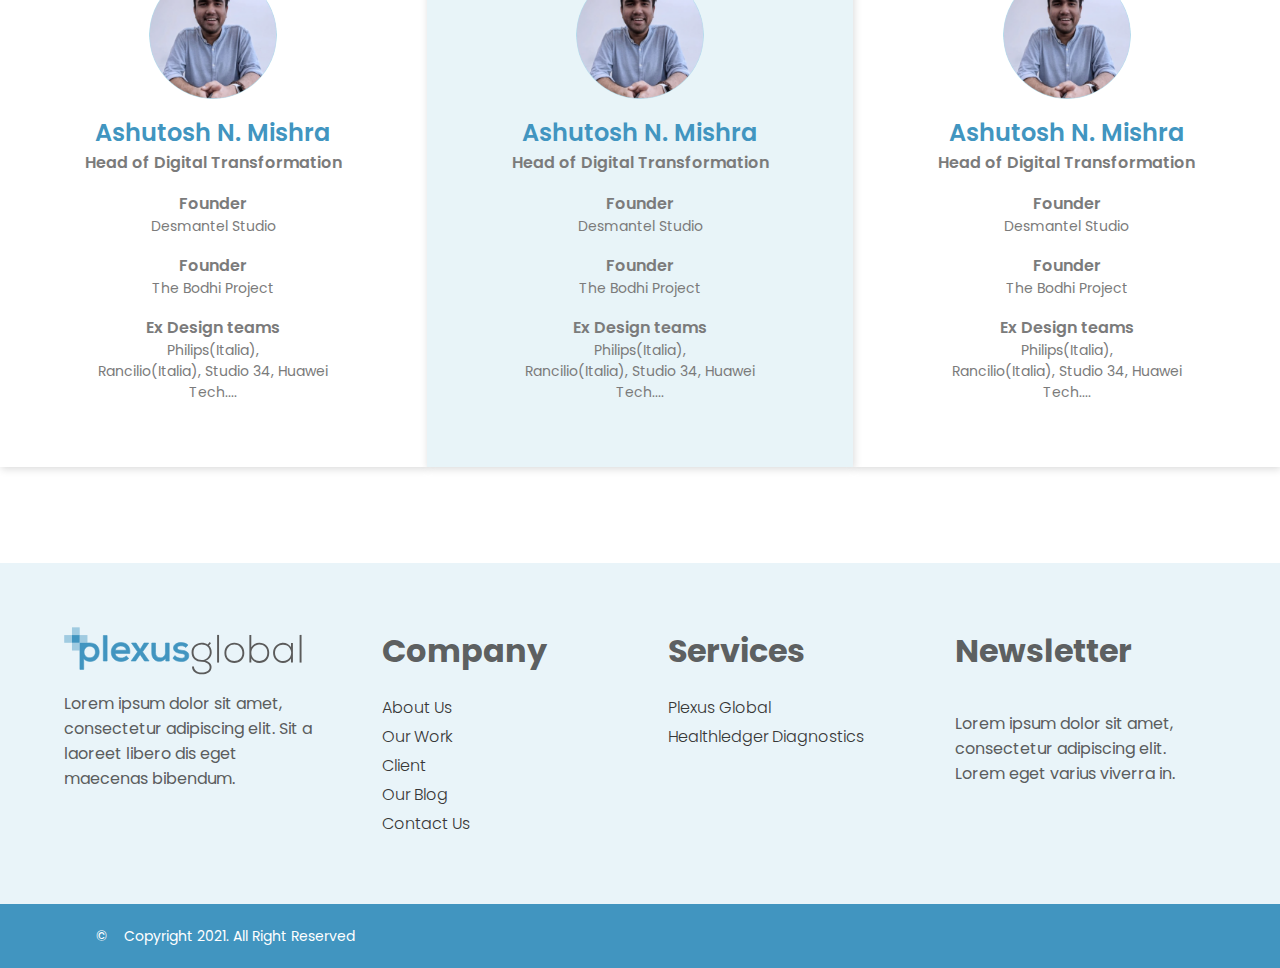
==== commit 28496b92: "Lots of changes again" ====
--- a/plexus_global/index.html
+++ b/plexus_global/index.html
@@ -393,45 +393,41 @@
     <!-- below OUR BUSSINESS PLAN -->
     <div class="section-4">
         <!-- grid stuff again -->
-        <div class="sec4-row">
-            <div class="sec4-item sec4-blue">
-                <img src="./explore-ppp.svg"/>
-                <p>
-                    Explore PPP (Public Private 
-                    Partnership) with local & central government to provide modern healthcare
-                </p>
-            </div>
-            <div class="sec4-item">
-                <h3 style="font-weight: 500; color: rgba(65, 149, 192, 1)" class="line exline">Our Bussiness Plan</h3>
-                <h1 style="margin-top: 24px; font-size: 42px;">A Solution for Bharat</h1>
-            </div>
-            <div class="sec4-item sec4-blue">
-                <img src="./preferred-partner.svg"/>
-                <p>
-                    Be a preferred partner for Universal Health Interface as per the directive of Ayushman Bharat
-                </p>
-            </div>
-        </div>
-        <div class="sec4-row">
-            <div class="sec4-item">
-                <img src="./modern-healthcare.svg"/>
-                <p>
-                    Making modern healthcare available even to Tier 5 & 6 cities with Standardised 
-                    Network of Diagnostic Centers
-                </p>
-            </div>
-            <div class="sec4-item sec4-blue">
-                <img src="./support-csr.svg"/>
-                <p>
-                    Supporting CSR activities of Corporates for Bharat
-                </p>
-            </div>
-            <div class="sec4-item">
-                <img src="./telecons.svg"/>
-                <p>
-                    Vernacular Teleconsultation for Bharat
-                </p>
-            </div>
+        <div class="sec4-item sec4-blue">
+            <img src="./explore-ppp.svg"/>
+            <p>
+                Explore PPP (Public Private 
+                Partnership) with local & central government to provide modern healthcare
+            </p>
+        </div>
+        <div class="sec4-item">
+            <h3 style="font-weight: 500; color: rgba(65, 149, 192, 1)" class="line exline">Our Bussiness Plan</h3>
+            <h1 style="margin-top: 24px; font-size: 42px;">A Solution for Bharat</h1>
+        </div>
+        <div class="sec4-item sec4-blue">
+            <img src="./preferred-partner.svg"/>
+            <p>
+                Be a preferred partner for Universal Health Interface as per the directive of Ayushman Bharat
+            </p>
+        </div>
+        <div class="sec4-item">
+            <img src="./modern-healthcare.svg"/>
+            <p>
+                Making modern healthcare available even to Tier 5 & 6 cities with Standardised 
+                Network of Diagnostic Centers
+            </p>
+        </div>
+        <div class="sec4-item sec4-blue">
+            <img src="./support-csr.svg"/>
+            <p>
+                Supporting CSR activities of Corporates for Bharat
+            </p>
+        </div>
+        <div class="sec4-item">
+            <img src="./telecons.svg"/>
+            <p>
+                Vernacular Teleconsultation for Bharat
+            </p>
         </div>
     </div>
 
--- a/plexus_global/stylesheet.css
+++ b/plexus_global/stylesheet.css
@@ -530,8 +530,8 @@
 }
 
 .section-4{
-    display: flex;
-    flex-direction: column;
+    display: grid;
+    grid-template-columns: auto auto auto;
     width: 100%;
 }
 
@@ -725,6 +725,10 @@
     background: rgba(233, 244, 249, 1);
     color: rgba(55, 55, 55, 1);
     padding: 64px;
+}
+
+.footer h1{
+    color: rgba(55, 55, 55, 0.8);
 }
 
 .footer-bottom{
@@ -802,6 +806,81 @@
     grid-template-columns: auto auto auto auto;
 }
 
+.contact-content{
+    display: flex;
+    flex-direction: column;
+    padding: 32px 0px;
+}
+
+.contact-place{
+    padding: 32px;
+    width: 100%;
+    cursor: pointer;
+}
+
+.contact-place.selected{
+    background: #E8F4F8;
+}
+
+.contact-title{
+    color: rgba(65, 149, 192, 1);
+    font-size: 24px;
+    font-weight: 600;
+    margin-left: 32px;
+}
+
+.place-name{
+    font-size: 18px;
+    font-weight: 700;
+}
+
+.contact-places{
+    width: 100%;
+}
+
+.place-address{
+    font-size: 14px;
+    font-weight: 400;
+    color: rgba(123, 123, 123, 1);
+}
+
+.contact-section{
+    display: flex;
+    flex-direction: row;
+    width: 100%;
+}
+
+.contact-left{
+    width: 480px;
+    flex-grow: 1;
+    display: block;
+    padding-top: 64px;
+    flex-shrink: 0;
+    max-width: 100%;
+}
+
+.contact-right{
+    display: block;
+    width: 100%;
+    flex-grow: 1;
+    height: 512px;
+}
+
+.contact-bottom{
+    display: flex;
+    flex-direction: row;
+}
+
+.contact-bottom-section{
+    width: 100%;
+    flex-grow: 1;
+    height: 256px;
+    display: flex;
+    align-items: center;
+    justify-content: center;
+    color: rgba(123, 123, 123, 1);
+}
+
 @keyframes fadein {
     from { 
         opacity: 0; 
@@ -894,6 +973,29 @@
     .test-item{
         flex-direction: column;
         align-items: center;
+        justify-content: center;
+    }
+
+    
+    .test-content{
+        flex-direction: column;
+        align-items: center;
+        justify-content: center;
+        text-align: center;
+    }
+
+
+    .contact-section{
+        display: flex;
+        flex-direction: column;
+    }
+
+    .contact-left{
+        width: 100%;
+    }
+
+    .section-4{
+        grid-template-columns: auto auto;
     }
 }
 
@@ -908,6 +1010,21 @@
     .containerBottom .left{
         grid-template-columns: auto auto;
     }
+
+    .contact-bottom{
+        flex-direction: column;
+        padding: 32px 0px;
+    }
+
+    .contact-bottom-section{
+        height: auto;
+        padding: 16px 48px;
+        text-align: center;
+    }
+    
+    .section-4{
+        grid-template-columns: auto;
+    }
     
 }
 
@@ -926,7 +1043,7 @@
     .section-2 .containerTop .right .servCard{
         width: 100%;
     }
-    
+
 }
   
   @media screen and (max-width: 620px) {
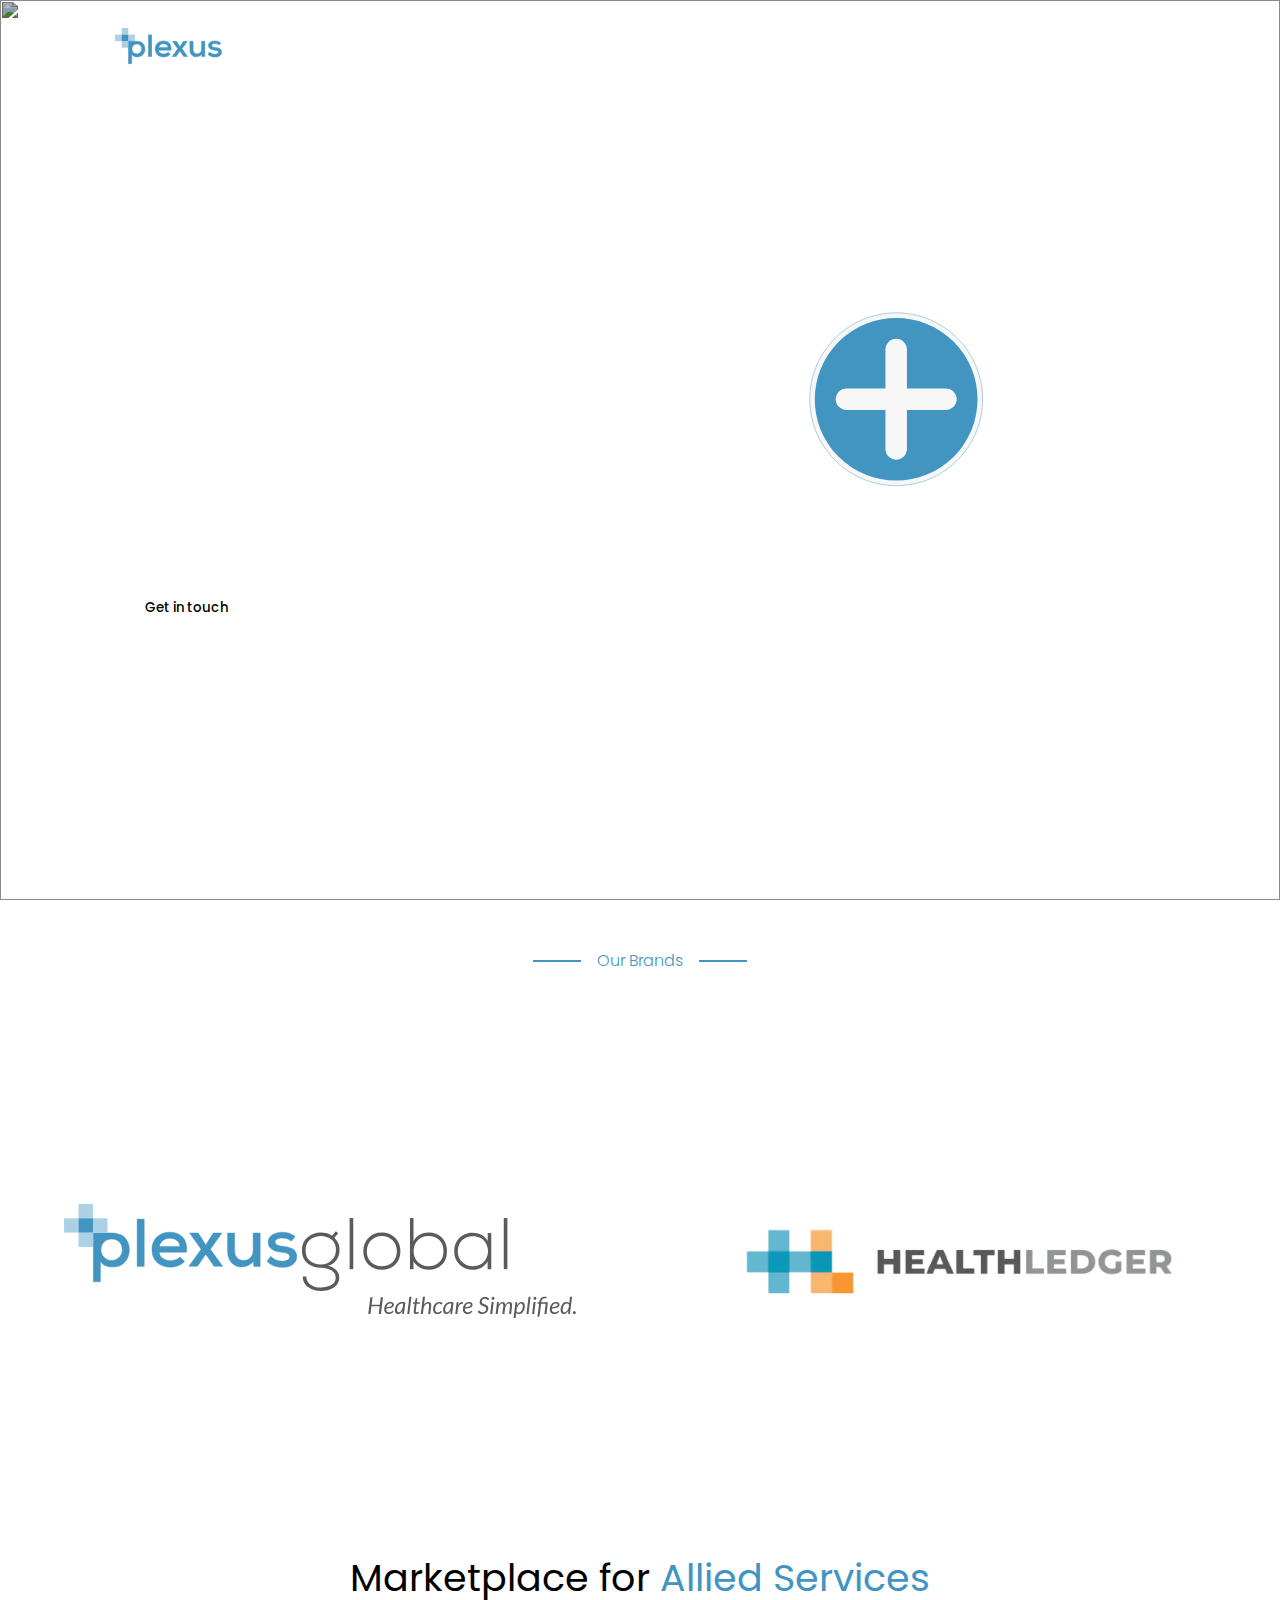
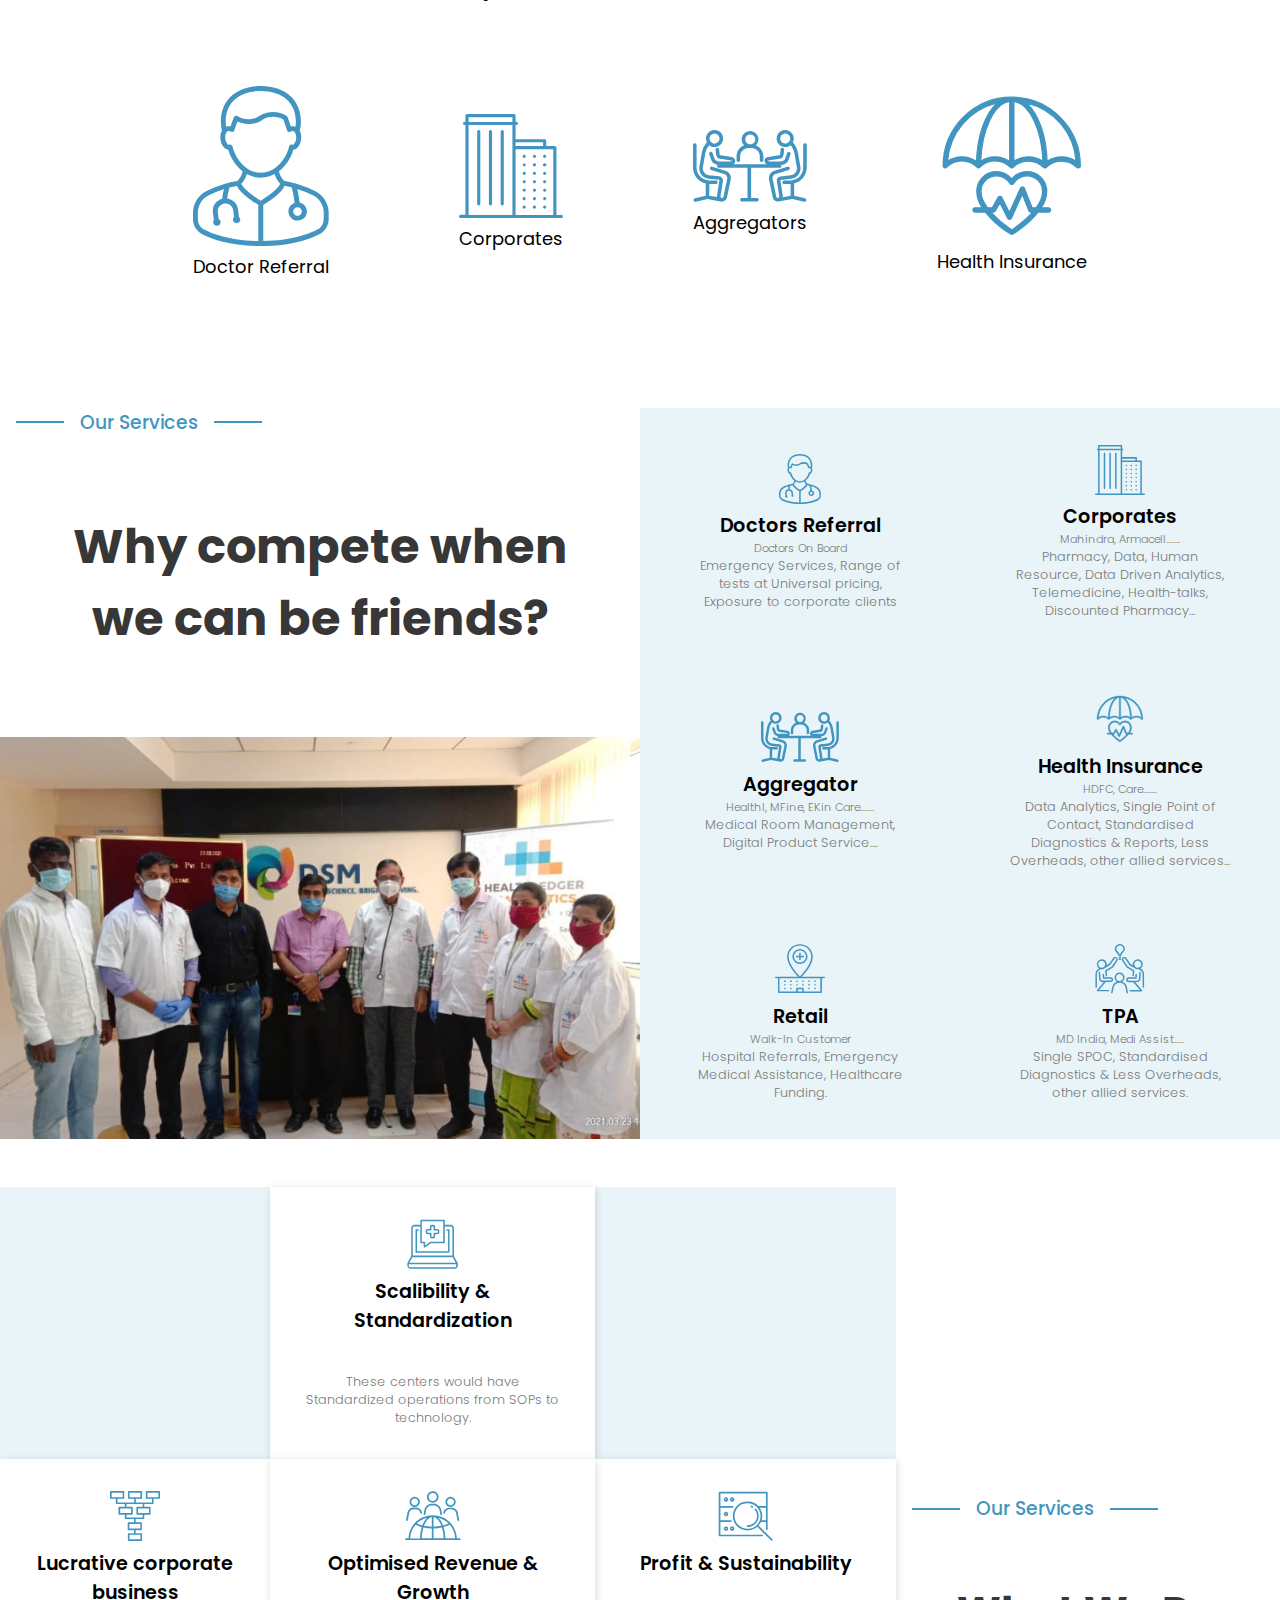
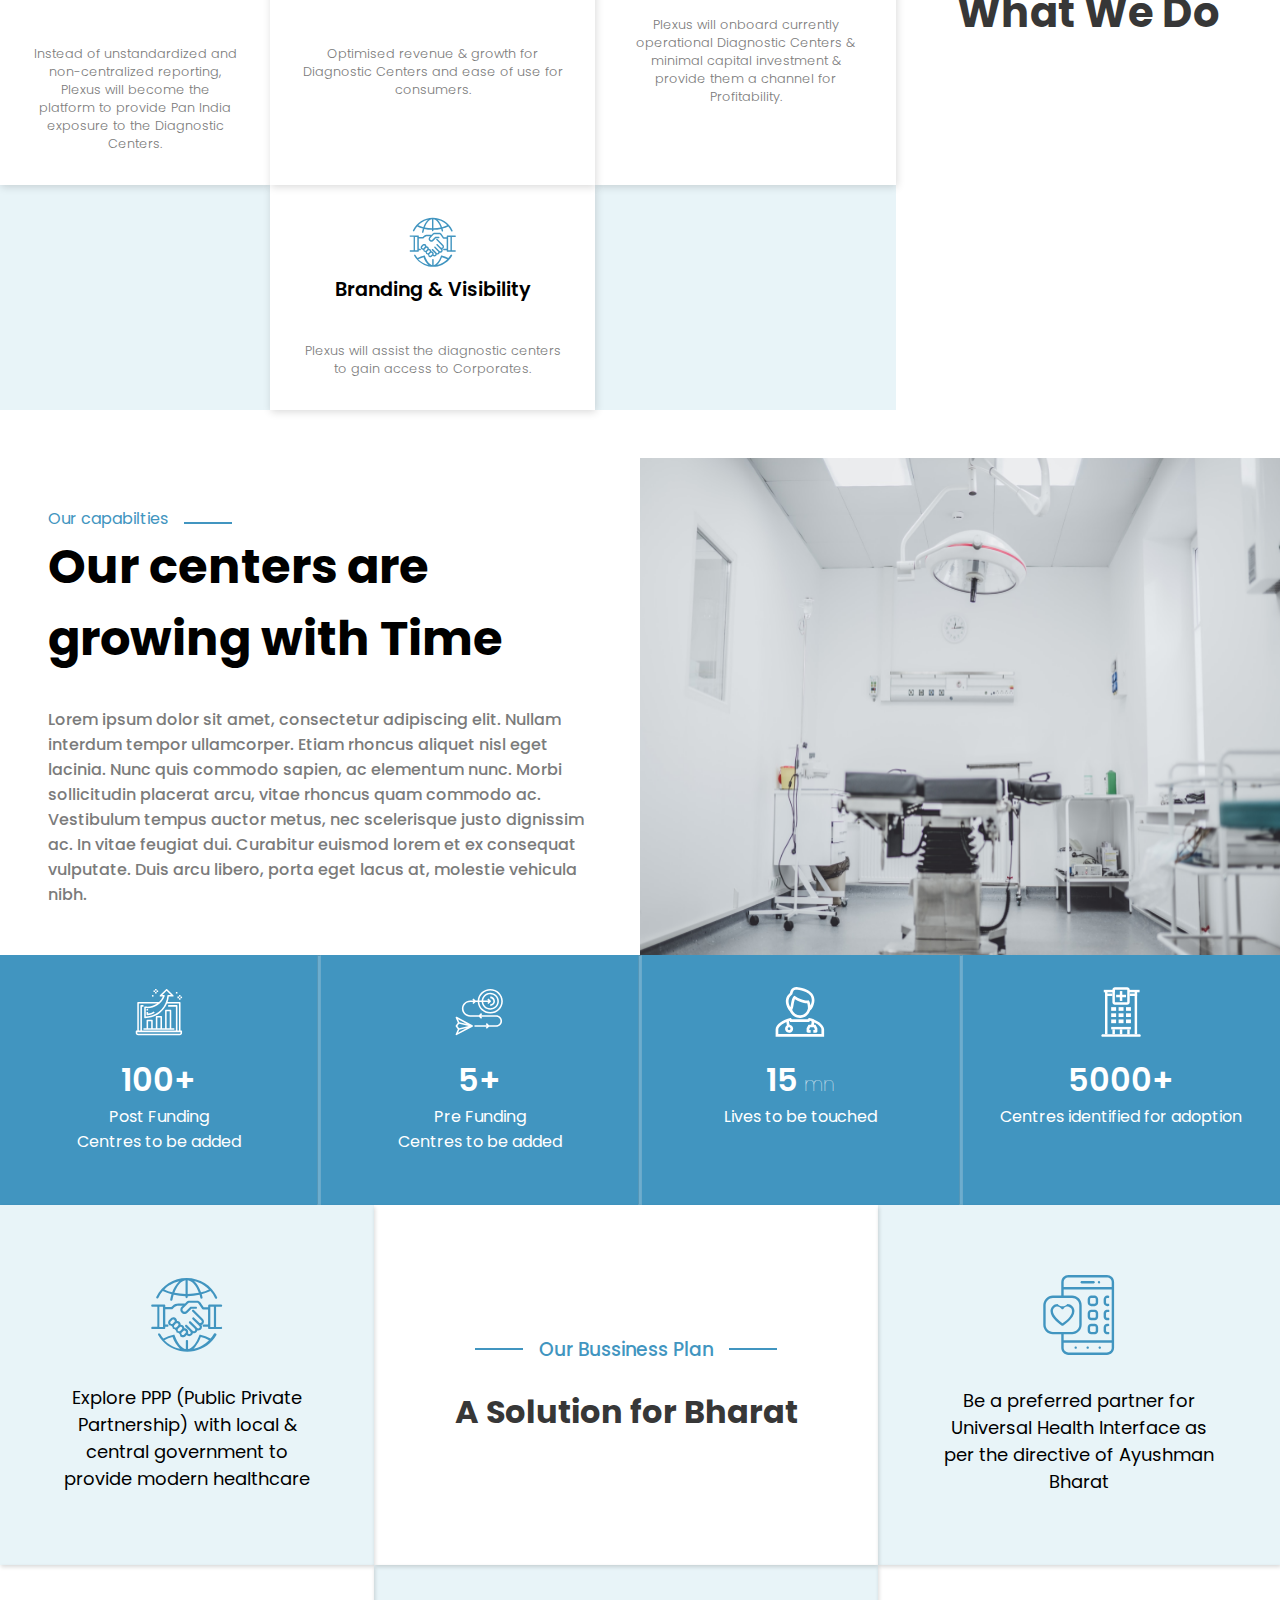
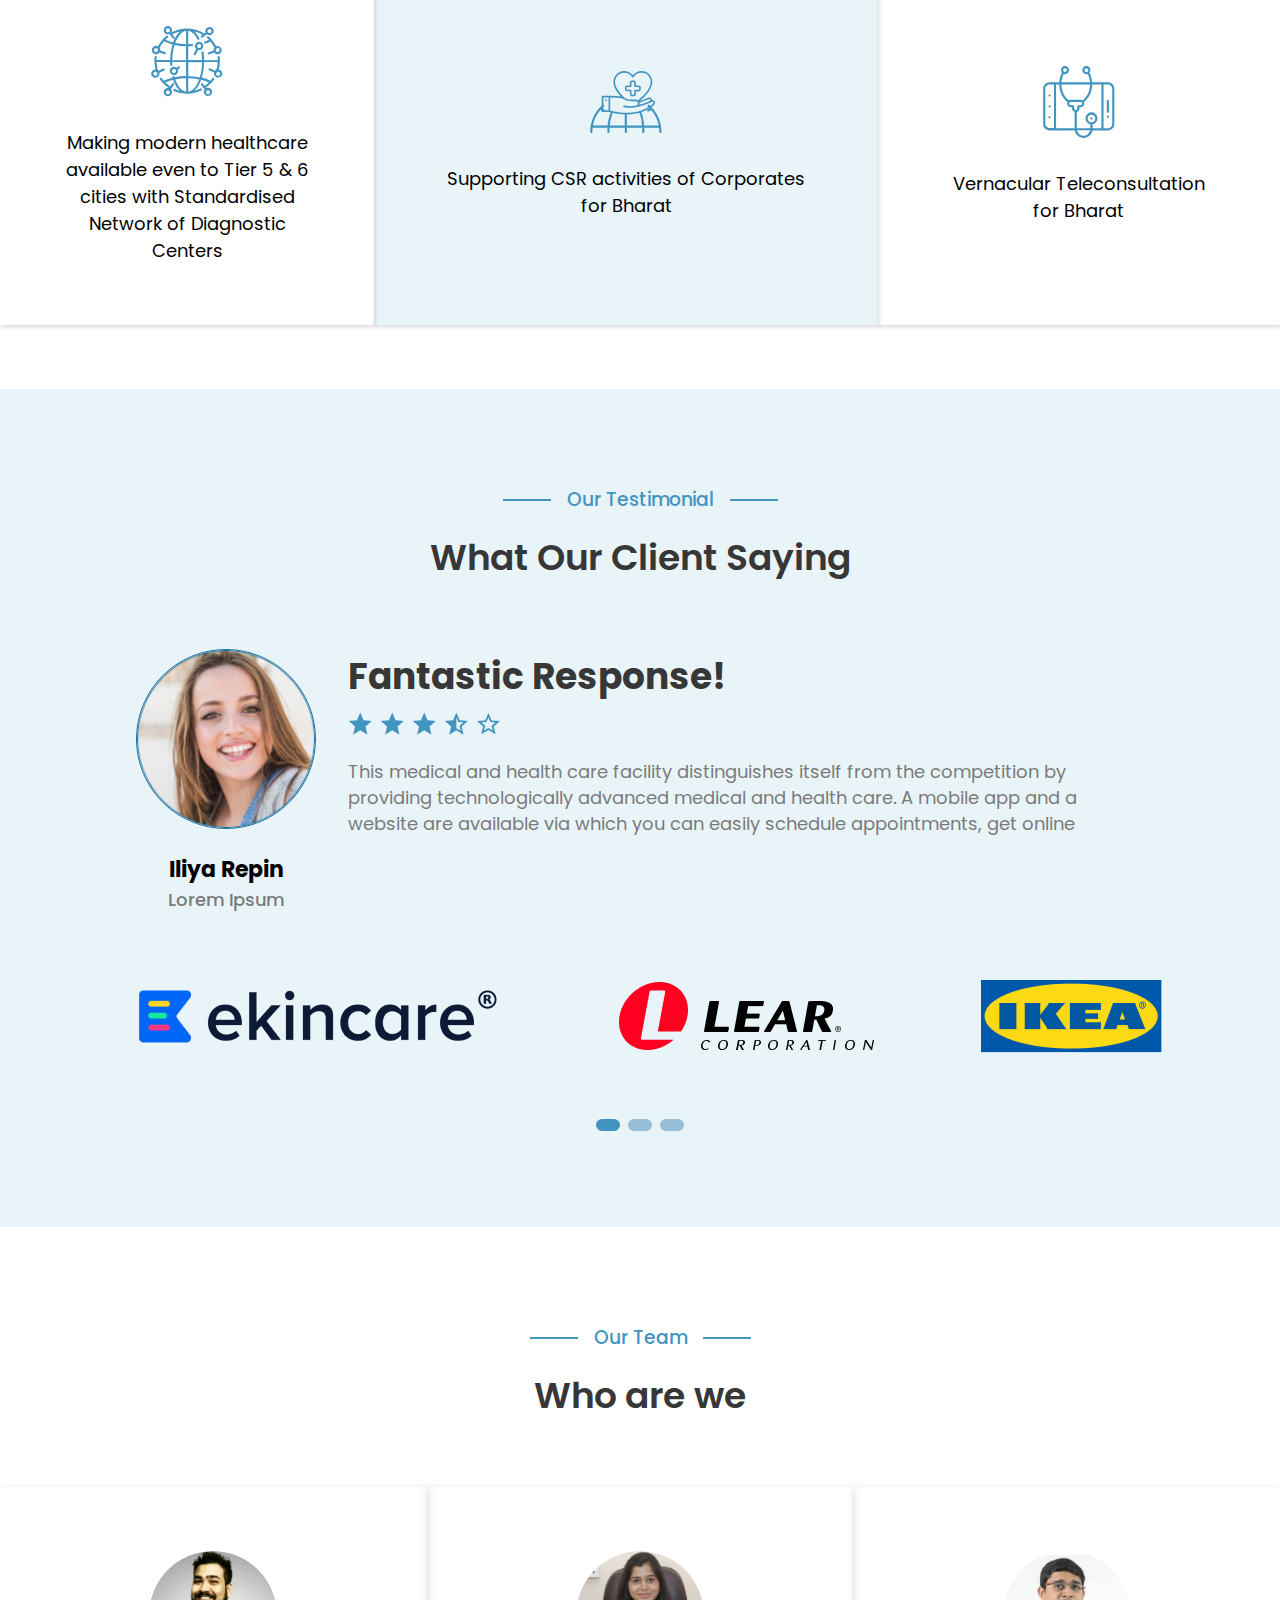
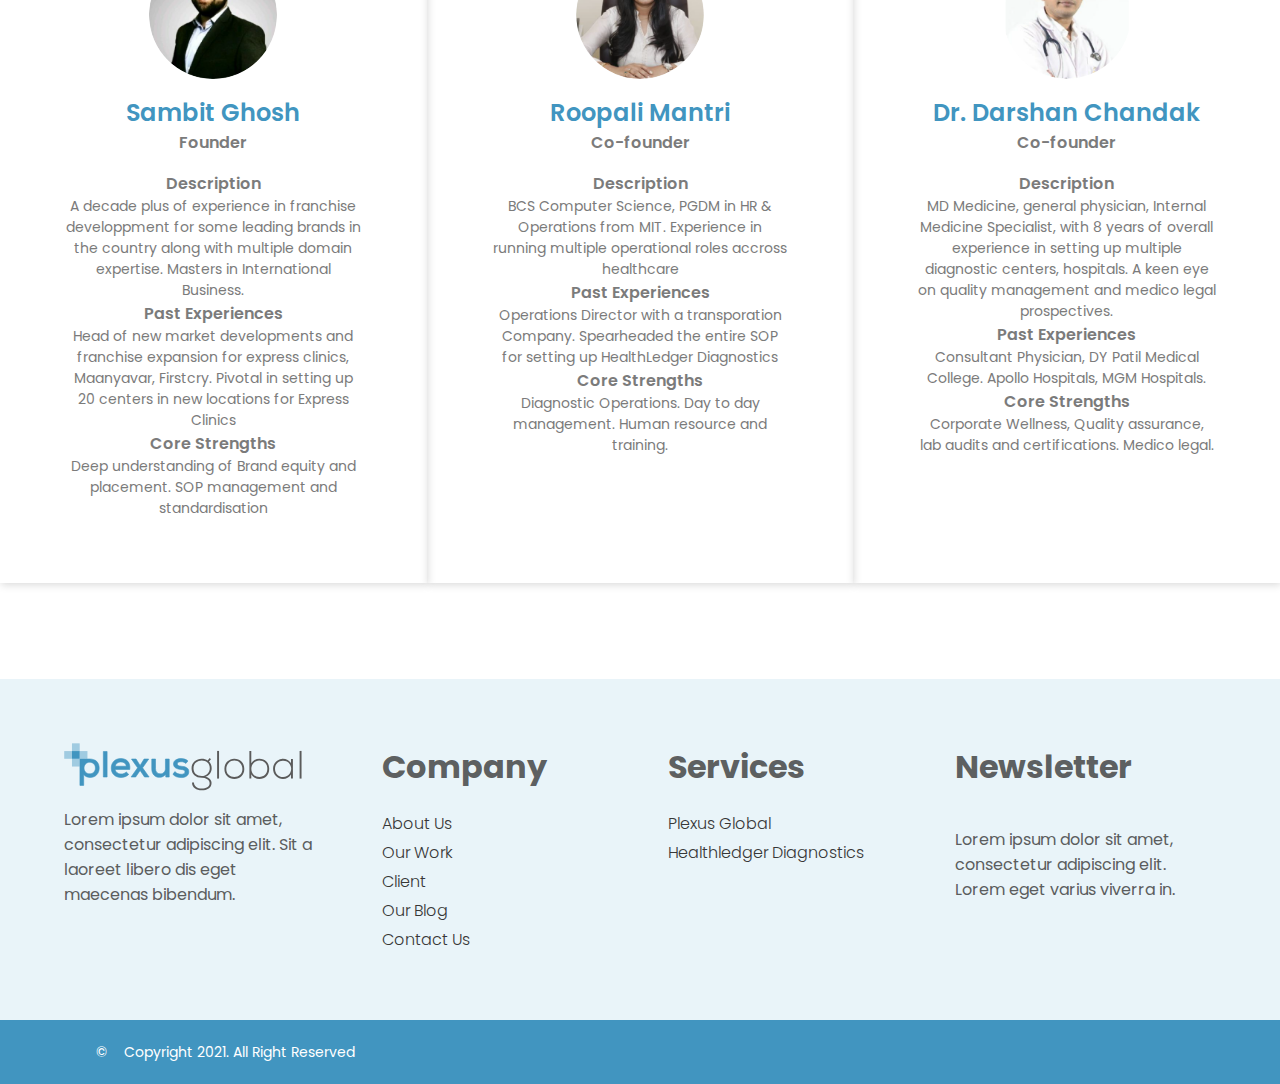
==== commit f5f8ea45: "Insert creative git commit message here" ====
--- a/plexus_global/index.html
+++ b/plexus_global/index.html
@@ -7,7 +7,7 @@
     <meta http-equiv="X-UA-Compatible" content="IE=edge">
     <meta name="viewport" content="width=device-width, initial-scale=1.0">
     <link rel="stylesheet" type="text/css" href="./stylesheet.css">
-    <title></title>
+    <title>Plexus Global</title>
 
 </head>
 
@@ -16,7 +16,7 @@
     <header>
         <img class="logo" alt="logo" src="./plexus_gobal.svg">
         <div class="navitem">
-            <a href="">Home</a>
+            <a href="./index.html">Home</a>
         </div>
 
         <div class="navitem">
@@ -57,13 +57,13 @@
     <div class="main" id="ourbrand"class="section-1">
         <div class="title-container "> <h2 class="brandsTxt line exline">Our Brands</h2></div>
 
-        <div class="row">
-            <div id="left" onclick="displayDate()" class="column left">
+        <div class="brand-row">
+            <div id="left" onclick="displayDate()">
                 <div class="column-content">
                     <img src="./health-care-simplified.svg">
                 </div>
             </div>
-            <div id="right" onclick="displayDate2()" class="column right">
+            <div id="right" onclick="displayDate2()">
                 <div class="column-content">
                     <img src="./health-ledger.svg">
                 </div>
@@ -402,7 +402,7 @@
         </div>
         <div class="sec4-item">
             <h3 style="font-weight: 500; color: rgba(65, 149, 192, 1)" class="line exline">Our Bussiness Plan</h3>
-            <h1 style="margin-top: 24px; font-size: 42px;">A Solution for Bharat</h1>
+            <h1 style="margin-top: 24px;">A Solution for Bharat</h1>
         </div>
         <div class="sec4-item sec4-blue">
             <img src="./preferred-partner.svg"/>
@@ -470,7 +470,7 @@
     <div class="section-6">
         <h3 style="font-weight: 500; color: rgba(65, 149, 192, 1)" class="line exline">Our Team</h3>
         <h1 style="margin-top: 16px; font-size: 36px; font-weight: 600;">Who are we</h1>
-        <div class="team-holder">
+        <div class="team-holder" id="team-holder" onclick="loadTeam(true)">
             <div class="team-item">
                 <img src="./ashutosh.png" />
                 <span class="team-name">Ashutosh N. Mishra</span>
@@ -601,7 +601,134 @@
         stars: 4,
         content: "This medical and health care facility distinguishes itself from the competition by providing technologically advanced medical and health care. A mobile app and a website are available via which you can easily schedule appointments, get online "
     },
+];
+
+var teamData = [
+    {
+        "image": "./sambit.png",
+        "name": "Sambit Ghosh",
+        "position": "Founder",
+        "sections": [
+            {
+                "title": "Description",
+                "text": "A decade plus of experience in franchise developpment for some leading brands in the country along with multiple domain expertise. Masters in International Business."
+            },
+            {
+                "title": "Past Experiences",
+                "text": "Head of new market developments and franchise expansion for express clinics, Maanyavar, Firstcry. Pivotal in setting up 20 centers in new locations for Express Clinics"
+            },
+            {
+                "title": "Core Strengths",
+                "text": "Deep understanding of Brand equity and placement. SOP management and standardisation"
+            }
+        ]
+    },
+    {
+        "image": "./roopali.png",
+        "name": "Roopali Mantri",
+        "position": "Co-founder",
+        "sections": [
+            {
+                "title": "Description",
+                "text": "BCS Computer Science, PGDM in HR & Operations from MIT. Experience in running multiple operational roles accross healthcare"
+            },
+            {
+                "title": "Past Experiences",
+                "text": "Operations Director with a transporation Company. Spearheaded the entire SOP for setting up HealthLedger Diagnostics"
+            },
+            {
+                "title": "Core Strengths",
+                "text": "Diagnostic Operations. Day to day management. Human resource and training."
+            }
+        ]
+    },
+    {
+        "image": "./darshan.png",
+        "name": "Dr. Darshan Chandak",
+        "position": "Co-founder",
+        "sections": [
+            {
+                "title": "Description",
+                "text": "MD Medicine, general physician, Internal Medicine Specialist, with 8 years of overall experience in setting up multiple diagnostic centers, hospitals. A keen eye on quality management and medico legal prospectives."
+            },
+            {
+                "title": "Past Experiences",
+                "text": "Consultant Physician, DY Patil Medical College. Apollo Hospitals, MGM Hospitals."
+            },
+            {
+                "title": "Core Strengths",
+                "text": "Corporate Wellness, Quality assurance, lab audits and certifications. Medico legal."
+            }
+        ]
+    },
+    {
+        "image": "./paraag.png",
+        "name": "Paraag Dave",
+        "position": "CEO",
+        "sections": [
+            {
+                "title": "Vice President",
+                "text": "E Medlife Insurance"
+            },
+            {
+                "title": "National Business Head",
+                "text": "Express Clinics"
+            },
+            {
+                "title": "Vice President",
+                "text": "Aspire Insurance"
+            },
+            {
+                "title": "AGM, Business Development",
+                "text": "MD India"
+            }
+        ]
+    },
+    {
+        "image": "./siddartha.png",
+        "name": "Siddhartha S. Kaushik",
+        "position": "Head of Operations",
+        "sections": [
+            {
+                "title": "Associate Vice President",
+                "text": "Ayukt Healthcare"
+            },
+            {
+                "title": "Senior Manager Operations",
+                "text": "MD India Healthcare Networks"
+            },
+            {
+                "title": "Reigonal Operations Manager",
+                "text": "Medi Assist, Health India TPA"
+            }
+        ]
+    },
+    {
+        "image": "./sagar.png",
+        "name": "Sagar Gilda",
+        "position": "Head of Finance",
+        "sections": [
+            {
+                "title": "Chattered Accountant",
+                "text": "7+ years of experience in Health care Finance"
+            },
+            {
+                "title": "Head of Finance",
+                "text": "Express Clinics"
+            },
+            {
+                "title": "Finance Manager",
+                "text": "Sahyadri Hospital"
+            },
+            {
+                "title": "Finance Head",
+                "text": "Start Group Hospitals"
+            }
+        ]
+    }
 ]
+
+var currentTeamPage = 0;
 
 var currentTestimonial = 0;
 
@@ -653,6 +780,29 @@
     document.getElementById('test-select').innerHTML = selectors;
 }
 
+function loadTeam(cp){
+    if(cp==true) currentTeamPage = (currentTeamPage+1)%2; 
+    let out = "";
+    for(var i=0;i<3;i++){
+        let member = teamData[currentTeamPage*3+i]
+        let sections = "";
+        for(var j=0;j<member.sections.length;j++){
+            let temp = `<span class="team-position">${member.sections[j].title}</span>
+                        <span class="team-info">${member.sections[j].text}</span>`;
+            sections+=temp;
+        }
+        let item = `<div class="team-item">
+                        <img src="${member.image}" />
+                        <span class="team-name">${member.name}</span>
+                        <span class="team-position">${member.position}</span>
+                        <span class="team-spacer"></span>
+                        ${sections}
+                    </div>`
+        out+=item;
+    }
+    document.getElementById('team-holder').innerHTML = out;
+}
+
 function switchImg(e) {
 
     
@@ -697,7 +847,8 @@
 }
 
 document.addEventListener('DOMContentLoaded',_=>{
-    loadTestimonial()
+    loadTestimonial();
+    loadTeam();
 })
 
 /*$(document).ready(function(){
--- a/plexus_global/stylesheet.css
+++ b/plexus_global/stylesheet.css
@@ -81,13 +81,19 @@
 .highlight-grey{
     color: #7B7B7B;
 }
+
+.exline{
+    display: flex;
+    align-items: center;
+    text-align: center;
+}
+
 .exline::before{
     display: inline-block;
     content: "";
     border-top: 2px solid #4195C0;
     width: 3rem;
     margin: 0 1rem;
-    transform: translateY(-5px);
 }
 .line::after{
       display: inline-block;
@@ -95,7 +101,6 @@
       border-top: 2px solid #4195C0;
       width: 3rem;
       margin: 0 1rem;
-      transform: translateY(-5px);
 }
 .highlight-blue{
     color: #4195C0;
@@ -569,6 +574,23 @@
     font-size: 18px;
 }
 
+.brand-row{
+    display: flex;
+    flex-direction: row;
+    width: 100%;
+    justify-content: center;
+    height: 480px;
+}
+
+.brand-row div{
+    width: 100%;
+}
+
+.brand-row img{
+    width: 100%;
+    padding: 10%;
+}
+
 .section-5{
     background: rgba(232, 244, 248, 1);
     padding: 96px 64px;
@@ -684,6 +706,7 @@
     color: rgba(123, 123, 123, 1);
     box-shadow: rgba(0, 0, 0, 0.15) 1px 2px 8px;
     font-size: 16px;
+    animation: fadein 0.5s;
 }
 
 .team-item img{
@@ -881,6 +904,10 @@
     color: rgba(123, 123, 123, 1);
 }
 
+.sec5-logos img{
+    max-width: 100%;
+}
+
 @keyframes fadein {
     from { 
         opacity: 0; 
@@ -997,6 +1024,12 @@
     .section-4{
         grid-template-columns: auto auto;
     }
+
+    .brand-row{
+        height: 256px;
+    }
+
+    
 }
 
 @media screen and (max-width: 720px) {
@@ -1025,7 +1058,18 @@
     .section-4{
         grid-template-columns: auto;
     }
+
+    .brand-row{
+        height: 128px;
+    }
     
+    .test-holder{
+        padding: 32px;
+    }
+
+    .sec4-item{
+        padding: 8px;
+    }
 }
 
 @media screen and (max-width: 540px) {
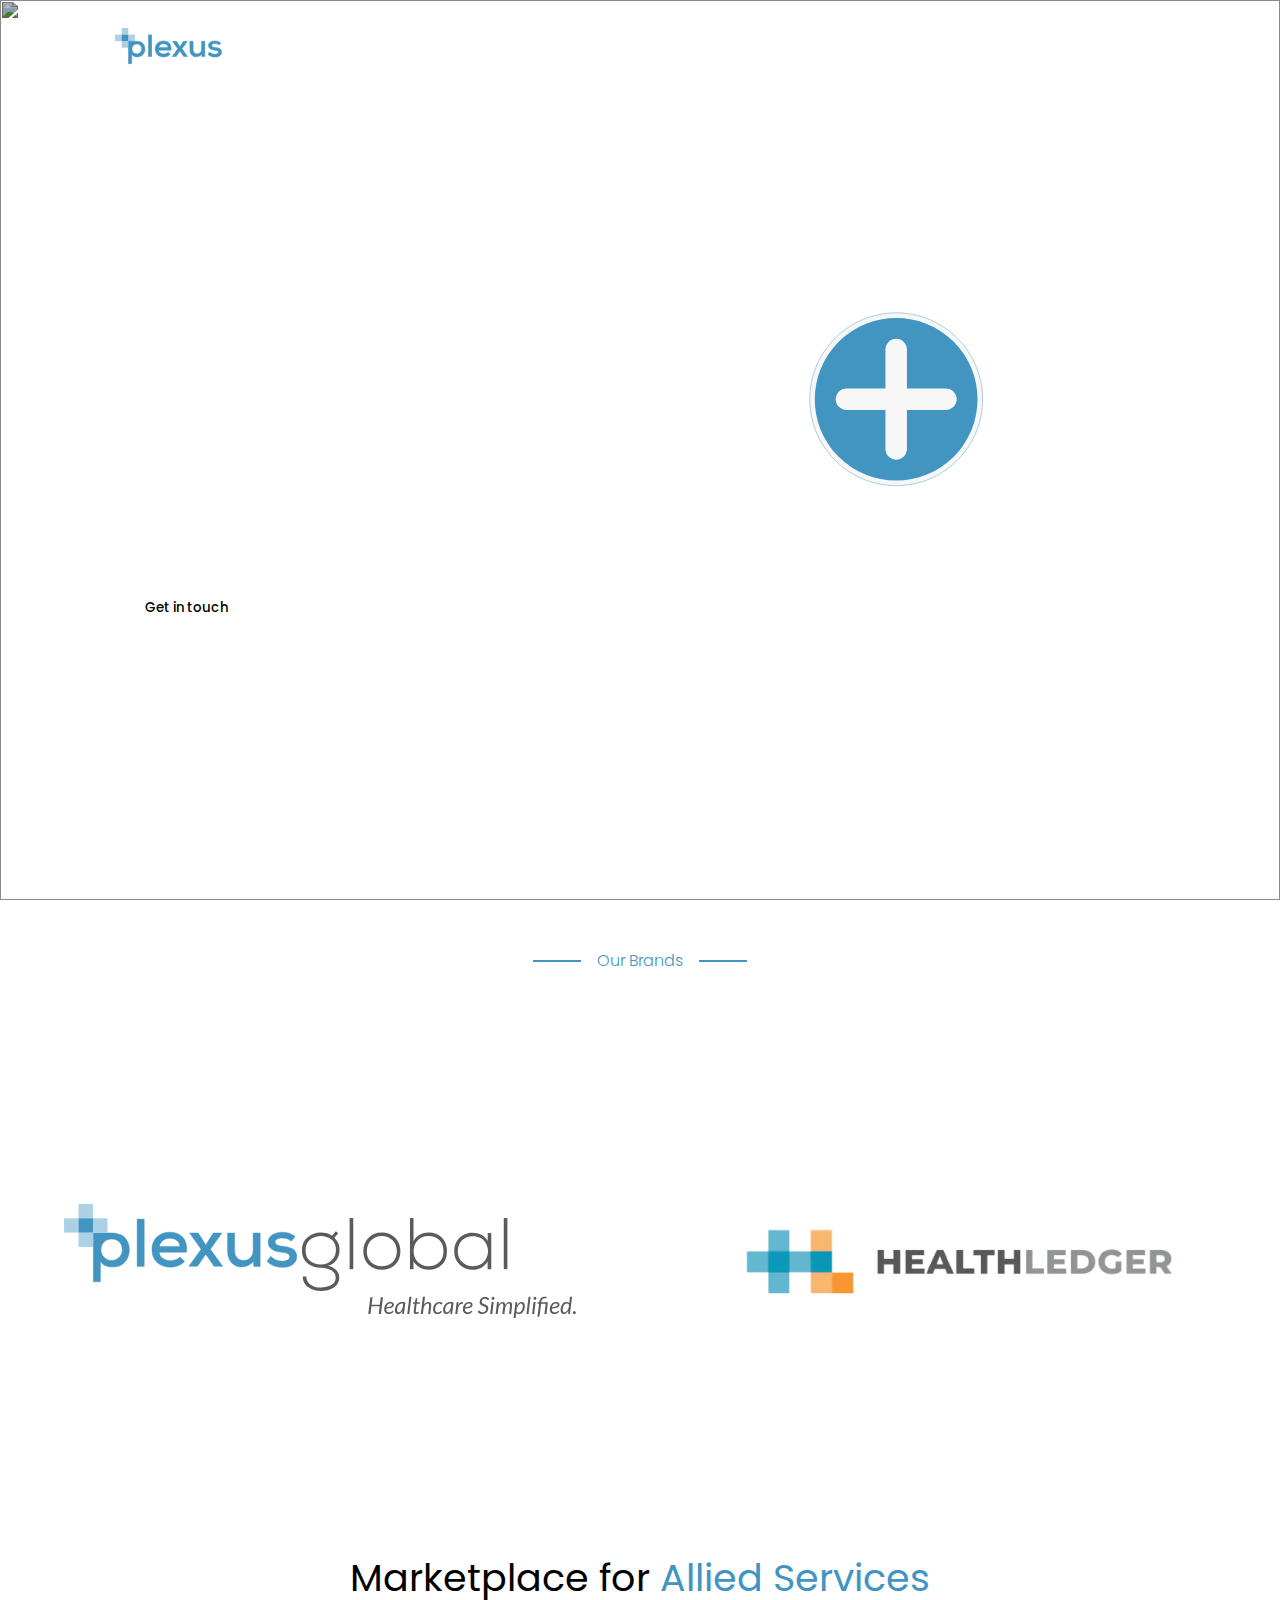
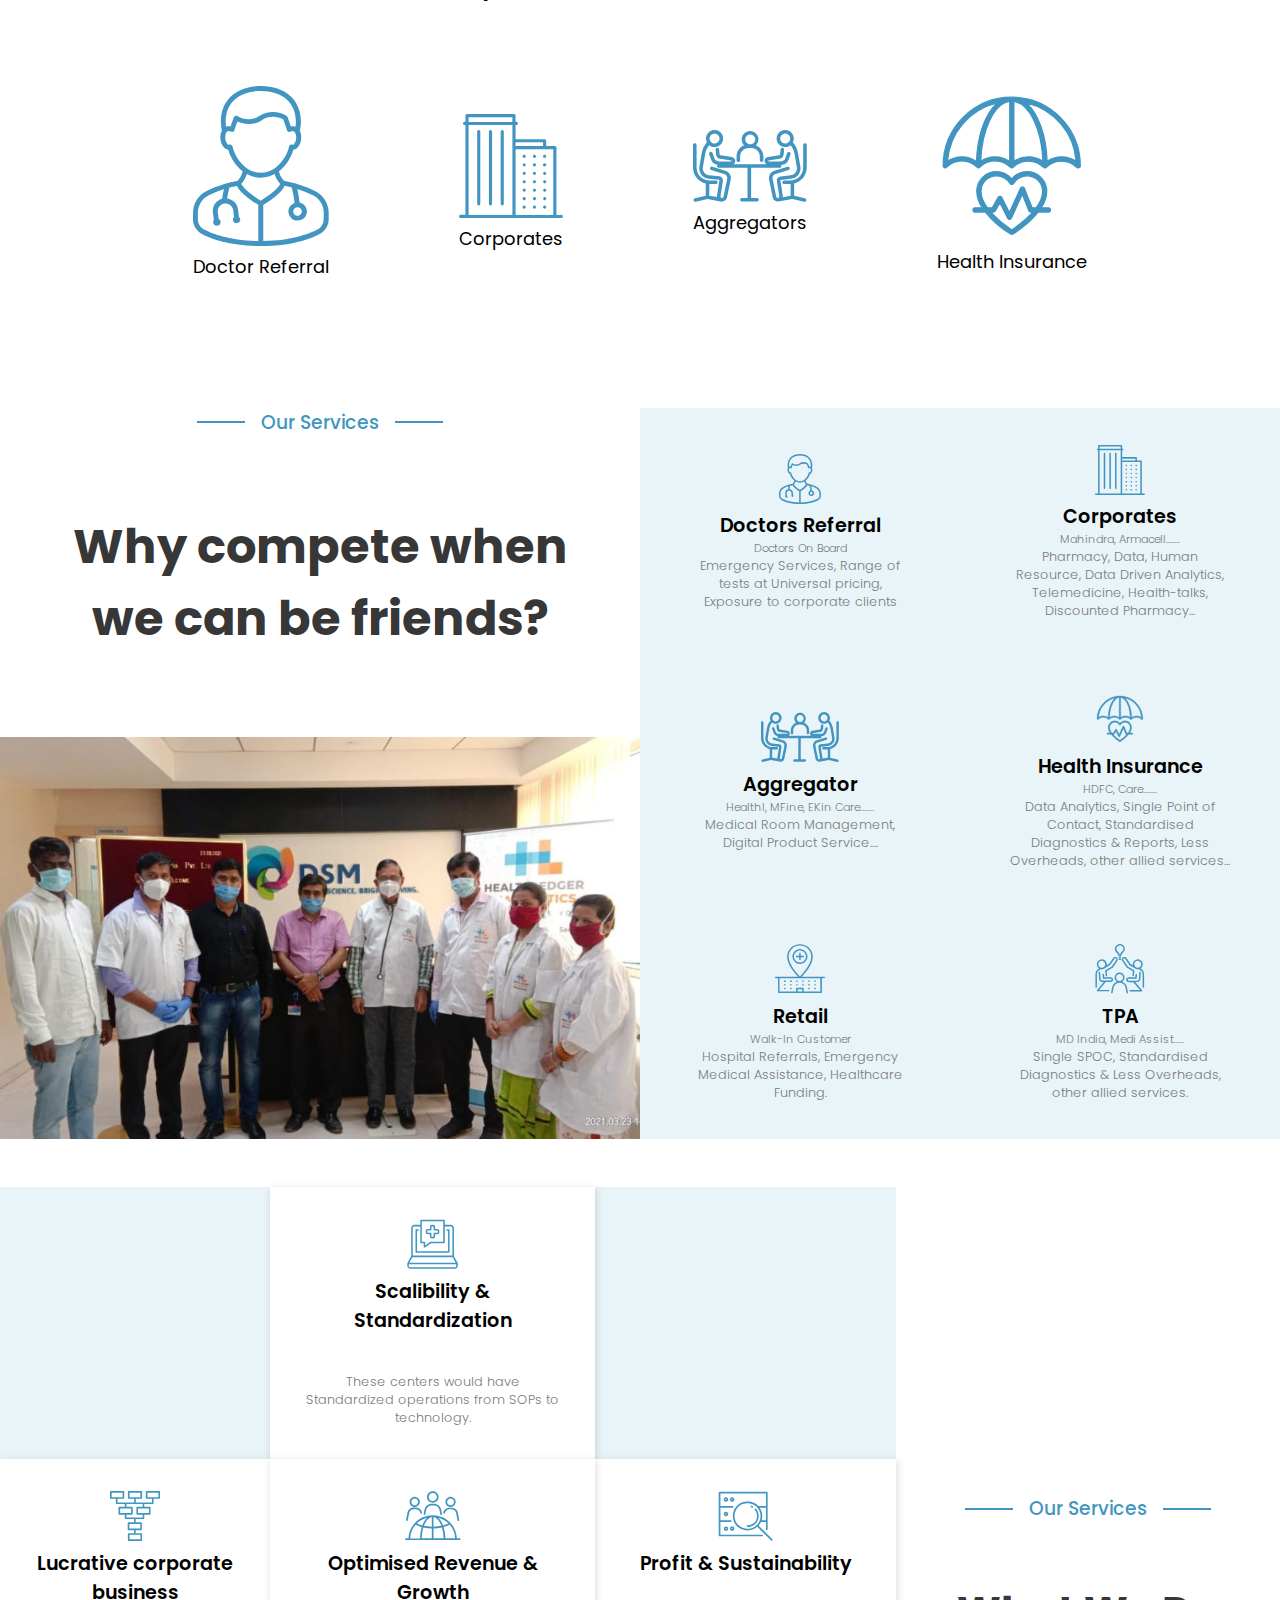
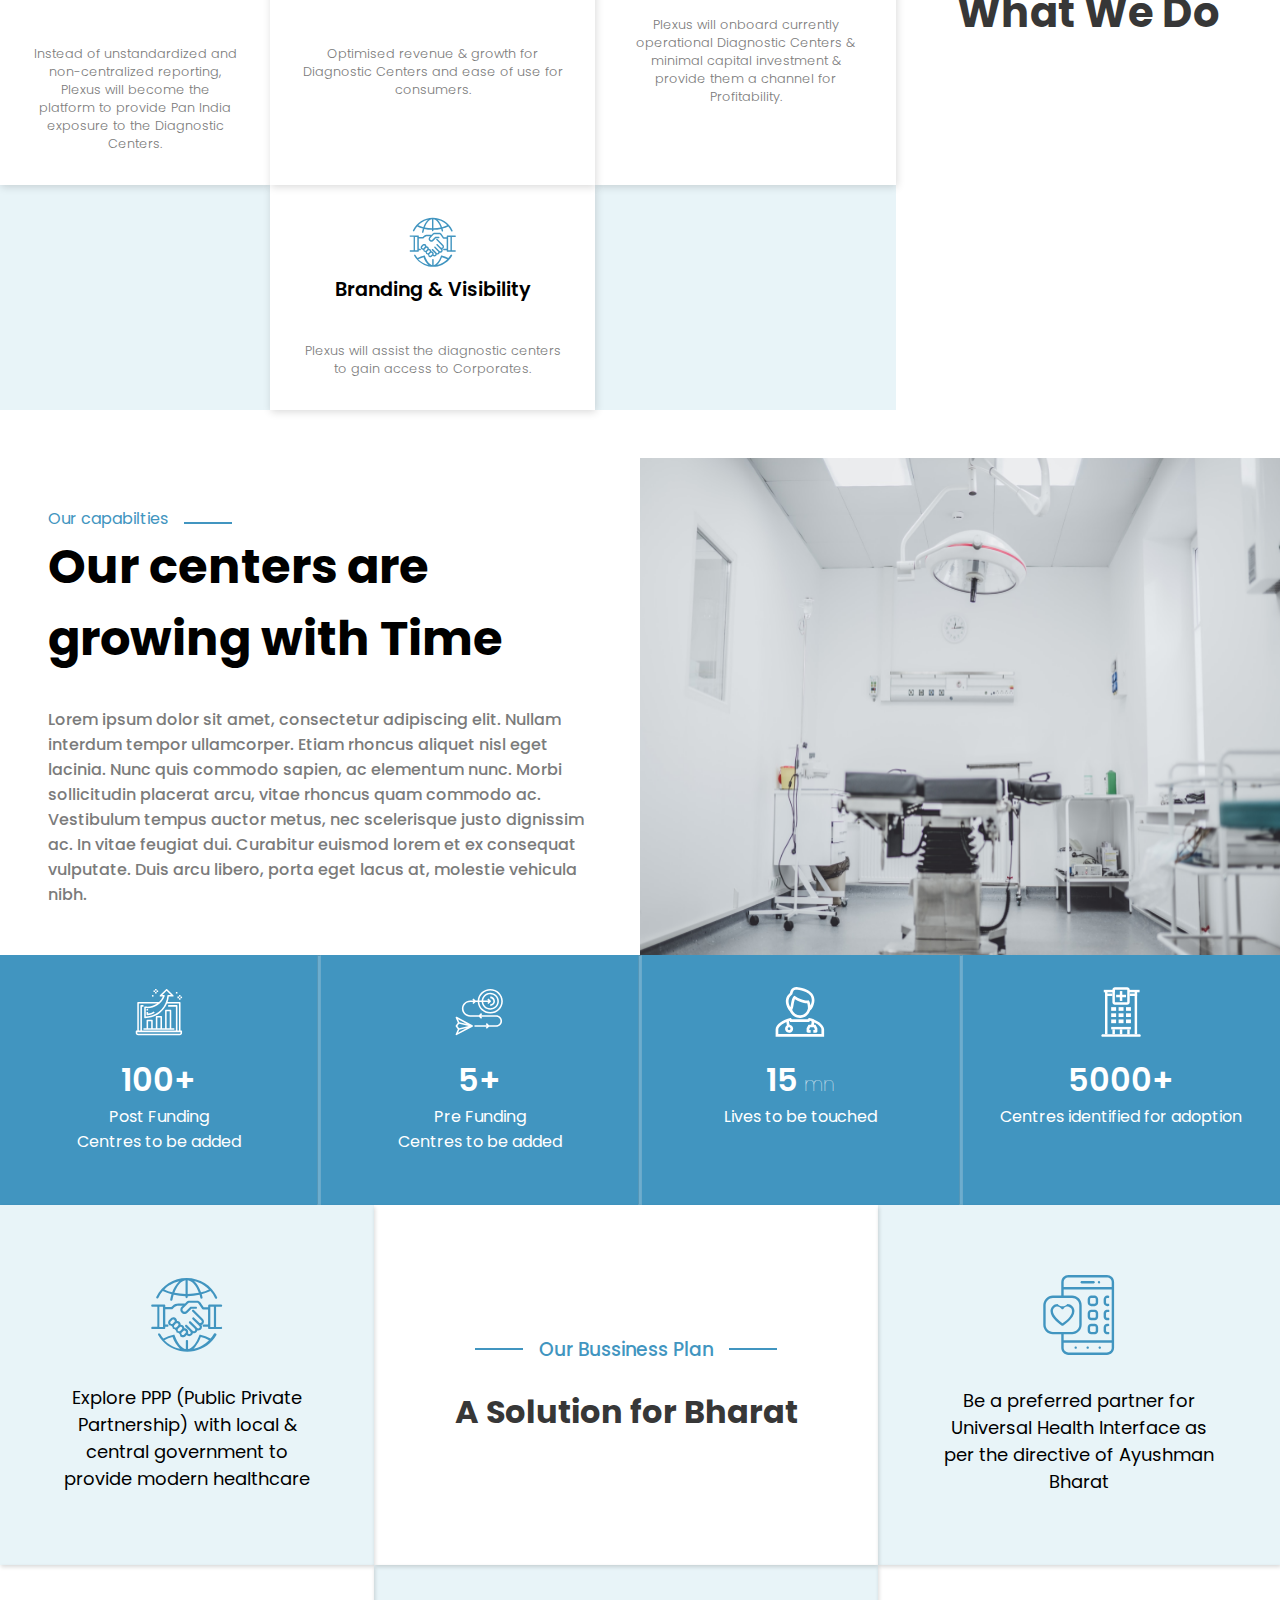
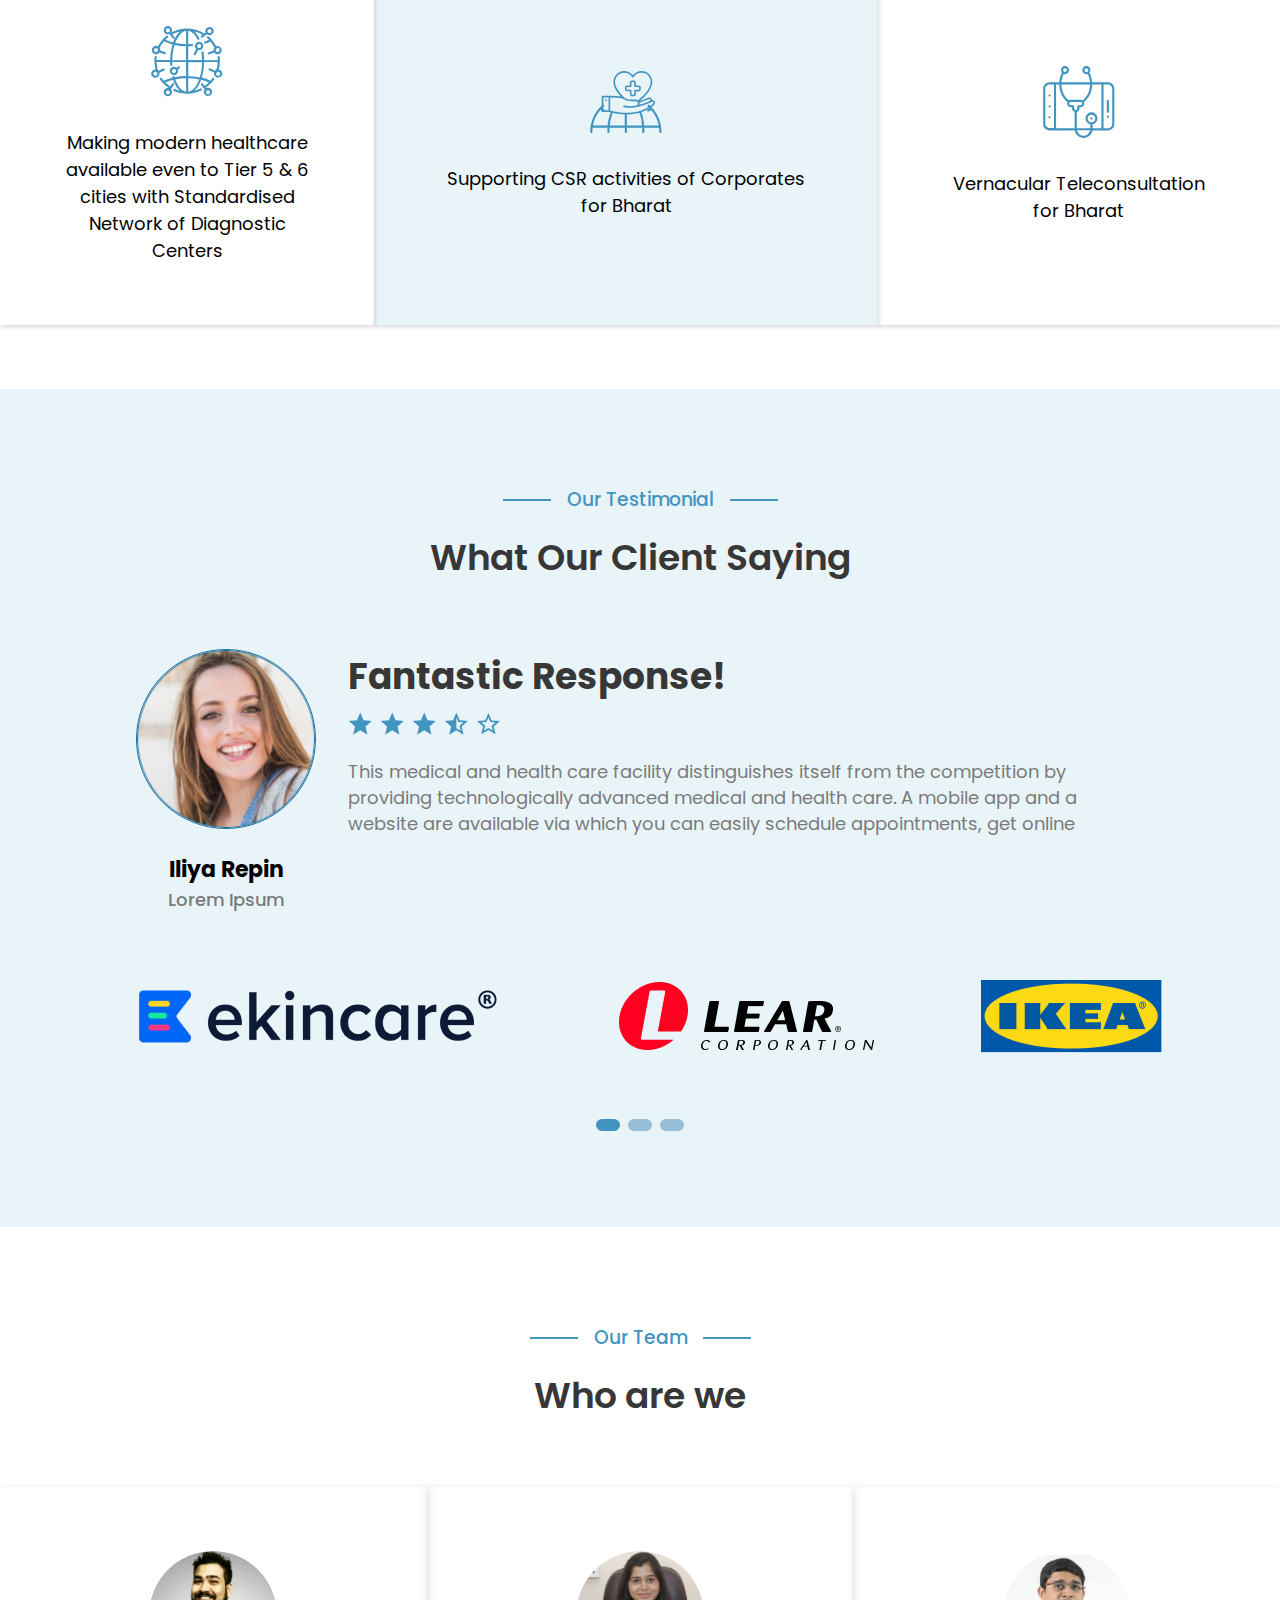
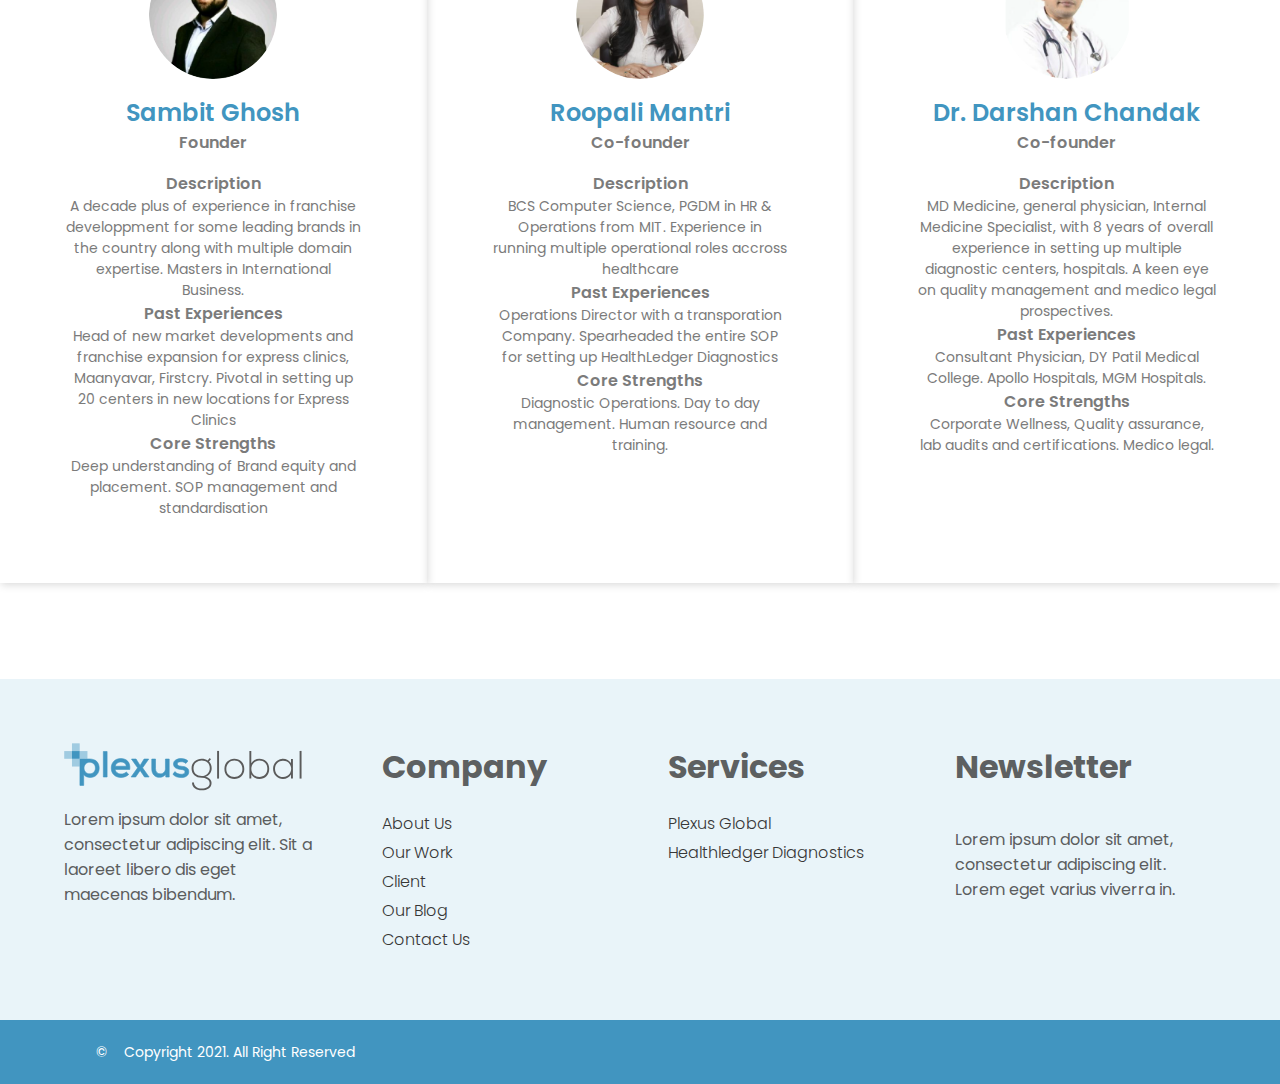
==== commit 9408e59f: "Done" ====
--- a/plexus_global/index.html
+++ b/plexus_global/index.html
@@ -24,14 +24,23 @@
         </div>
 
         <div class="navitem">
-            <a href="">Services</a>
+            <a href="#services">Services</a>
         </div>
 
         <div class="navitem">
             <a href="./ContactUs.html">Contact us</a>
         </div>
+        <div class="mnavbtn" onclick="toggleNav()">
+            <img src="./menu.png" />
+        </div>
     </header>
-
+    <div id="mnav" class="mnav">
+        <img class="logo" alt="logo" src="./plexus_global2.svg">
+        <a class="mnavitem" href="./index.html">Home</a>
+        <a class="mnavitem" href="#ourbrand">About Us</a>
+        <a class="mnavitem" href="#services">Services</a>
+        <a class="mnavitem" href="./ContactUs.html">Contact Us</a>
+    </div>
 
     <main>
         <div class="content-left">
@@ -184,7 +193,7 @@
         
       </div> -->
     <!-- below is for WHY COMPETE WHEN WE CAN BE FRIENDS -->
-    <div class="section-2">
+    <div class="section-2" id="services">
         <div class='containerTop'>
             <div class='left'>
                 <div id="top">
@@ -471,62 +480,6 @@
         <h3 style="font-weight: 500; color: rgba(65, 149, 192, 1)" class="line exline">Our Team</h3>
         <h1 style="margin-top: 16px; font-size: 36px; font-weight: 600;">Who are we</h1>
         <div class="team-holder" id="team-holder" onclick="loadTeam(true)">
-            <div class="team-item">
-                <img src="./ashutosh.png" />
-                <span class="team-name">Ashutosh N. Mishra</span>
-                <span class="team-position">Head of Digital Transformation</span>
-                <span class="team-spacer"></span>
-                <span class="team-position">Founder</span>
-                <span class="team-info">Desmantel Studio</span>
-                <span class="team-spacer"></span>
-                <span class="team-position">Founder</span>
-                <span class="team-info">The Bodhi Project</span>
-                <span class="team-spacer"></span>
-                <span class="team-position">Ex Design teams</span>
-                <span class="team-info">
-                    Philips(Italia),<br>
-                    Rancilio(Italia), Studio 34, Huawei<br>
-                    Tech....
-                </span>
-            </div>
-
-            <div class="team-item" style="background: rgba(232, 244, 248, 1); z-index: 1;">
-                <img src="./ashutosh.png" />
-                <span class="team-name">Ashutosh N. Mishra</span>
-                <span class="team-position">Head of Digital Transformation</span>
-                <span class="team-spacer"></span>
-                <span class="team-position">Founder</span>
-                <span class="team-info">Desmantel Studio</span>
-                <span class="team-spacer"></span>
-                <span class="team-position">Founder</span>
-                <span class="team-info">The Bodhi Project</span>
-                <span class="team-spacer"></span>
-                <span class="team-position">Ex Design teams</span>
-                <span class="team-info">
-                    Philips(Italia),<br>
-                    Rancilio(Italia), Studio 34, Huawei<br>
-                    Tech....
-                </span>
-            </div>
-
-            <div class="team-item">
-                <img src="./ashutosh.png" />
-                <span class="team-name">Ashutosh N. Mishra</span>
-                <span class="team-position">Head of Digital Transformation</span>
-                <span class="team-spacer"></span>
-                <span class="team-position">Founder</span>
-                <span class="team-info">Desmantel Studio</span>
-                <span class="team-spacer"></span>
-                <span class="team-position">Founder</span>
-                <span class="team-info">The Bodhi Project</span>
-                <span class="team-spacer"></span>
-                <span class="team-position">Ex Design teams</span>
-                <span class="team-info">
-                    Philips(Italia),<br>
-                    Rancilio(Italia), Studio 34, Huawei<br>
-                    Tech....
-                </span>
-            </div>
         </div>
         
     </div>
@@ -780,11 +733,17 @@
     document.getElementById('test-select').innerHTML = selectors;
 }
 
+function getMembersPerPage(){
+    if(window.innerWidth>1000) return 3
+    if(window.innerWidth>700) return 1
+    return 1
+}
+
 function loadTeam(cp){
-    if(cp==true) currentTeamPage = (currentTeamPage+1)%2; 
+    if(cp==true) currentTeamPage = (currentTeamPage+1)%(teamData.length/getMembersPerPage()); 
     let out = "";
-    for(var i=0;i<3;i++){
-        let member = teamData[currentTeamPage*3+i]
+    for(var i=0;i<getMembersPerPage();i++){
+        let member = teamData[currentTeamPage*getMembersPerPage()+i]
         let sections = "";
         for(var j=0;j<member.sections.length;j++){
             let temp = `<span class="team-position">${member.sections[j].title}</span>
@@ -842,12 +801,21 @@
 
     }
 
-   
-
+}
+var mnavOpen = false;
+
+function toggleNav(){
+    mnavOpen = !mnavOpen;
+    document.body.style.overflow = mnavOpen ? 'hidden' : 'auto';
+    document.getElementById('mnav').classList.toggle('mnav-active');
 }
 
 document.addEventListener('DOMContentLoaded',_=>{
     loadTestimonial();
+    loadTeam();
+})
+
+window.addEventListener('resize',_=>{
     loadTeam();
 })
 
--- a/plexus_global/stylesheet.css
+++ b/plexus_global/stylesheet.css
@@ -31,6 +31,67 @@
     background-color: transparent;
     height: 96px;
 }
+
+.mnavbtn {
+    text-decoration: none;
+    height: 96px;
+    width: 96px;
+    position: absolute;
+    display: none;
+    align-items: center;
+    border-radius: 16px;
+    cursor: pointer;
+    z-index: 15;
+}
+
+.mnavbtn img{
+    width: 100%;
+    padding-left: 64px;
+}
+
+.mnav{
+    position: absolute;
+    flex-direction: column;
+    width: 100%;
+    top: 0;
+    background: #FFF;
+    border-radius: 8px;
+    z-index: 10;
+    height: 100vh;
+    display: none;
+    transform: scaleY(0);
+    transition: transform 0.25s;
+    transform-origin: top;
+}
+
+.mnav .logo{
+    margin: 32px;
+}
+
+.mnav.mnav-active{
+    transform: scaleY(1);
+}
+
+.mnavitem {
+    font-family: "Poppins", sans-serif;
+    font-weight: 500;
+    font-size: 16px;
+    color: #000;
+    text-decoration: none;
+    display: flex;
+    padding: 20px 32px;
+    transition: all 0.25s;
+    width: 100%;
+    flex-grow: 1;
+    justify-content: center;
+    align-items: center;
+}
+
+.mnavitem:hover{
+    background: #B7D8E8;
+    border-radius: 8px;
+}
+
 .navitem a {
     font-family: "Poppins", sans-serif;
     font-weight: 500;
@@ -43,7 +104,6 @@
 
     height: 100%;
     width: auto;
-    
 }
 
 .navitem a::after{
@@ -85,6 +145,7 @@
 .exline{
     display: flex;
     align-items: center;
+    justify-content: center;
     text-align: center;
 }
 
@@ -919,6 +980,17 @@
     }
 }
 
+@keyframes navfall {
+    from { 
+        opacity: 0; 
+        transform: scaleY(0);
+    }
+    to   { 
+        opacity: 1; 
+        transform: scaleY(1);
+    }
+}
+
 @media screen and (max-width: 1000px) {
     .hero-img{
         display: none;
@@ -1029,7 +1101,13 @@
         height: 256px;
     }
 
-    
+    .mnavbtn{
+        display: flex;
+    }
+
+    .mnav{
+        display: flex;
+    }
 }
 
 @media screen and (max-width: 720px) {
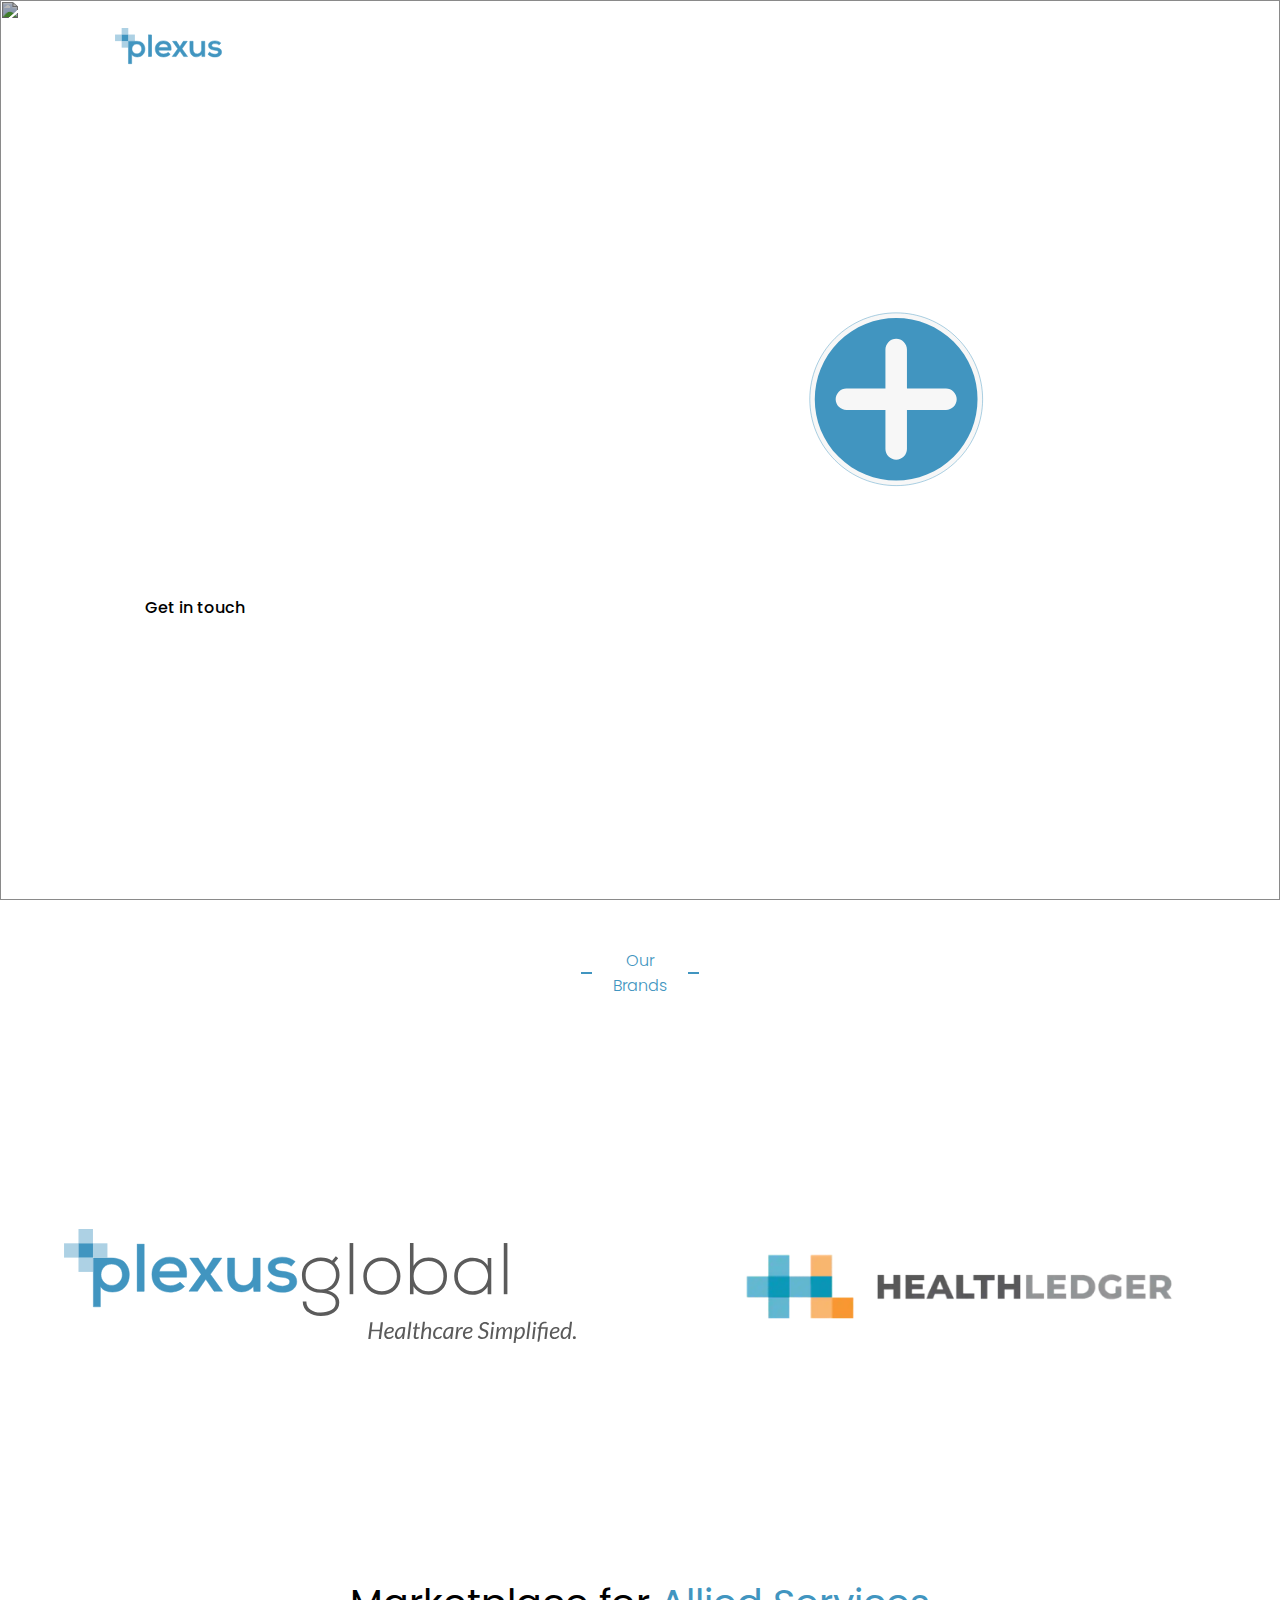
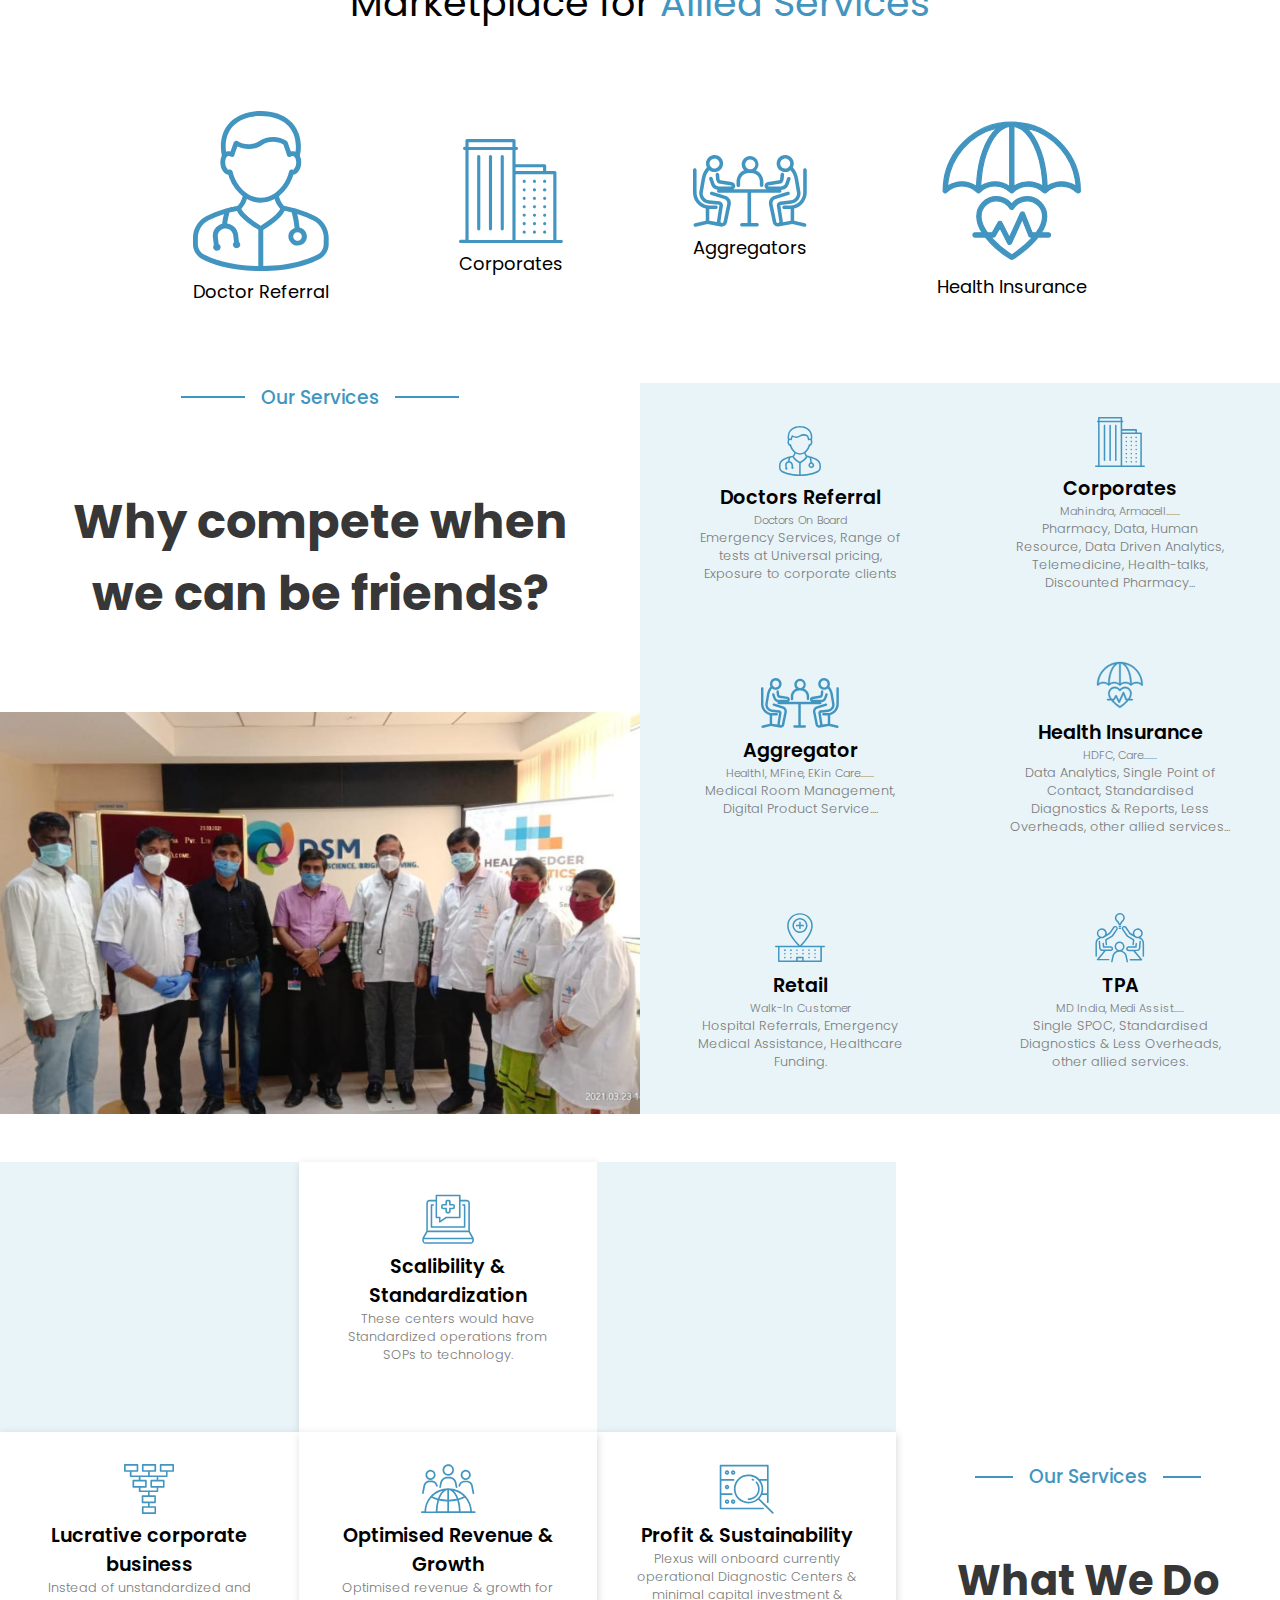
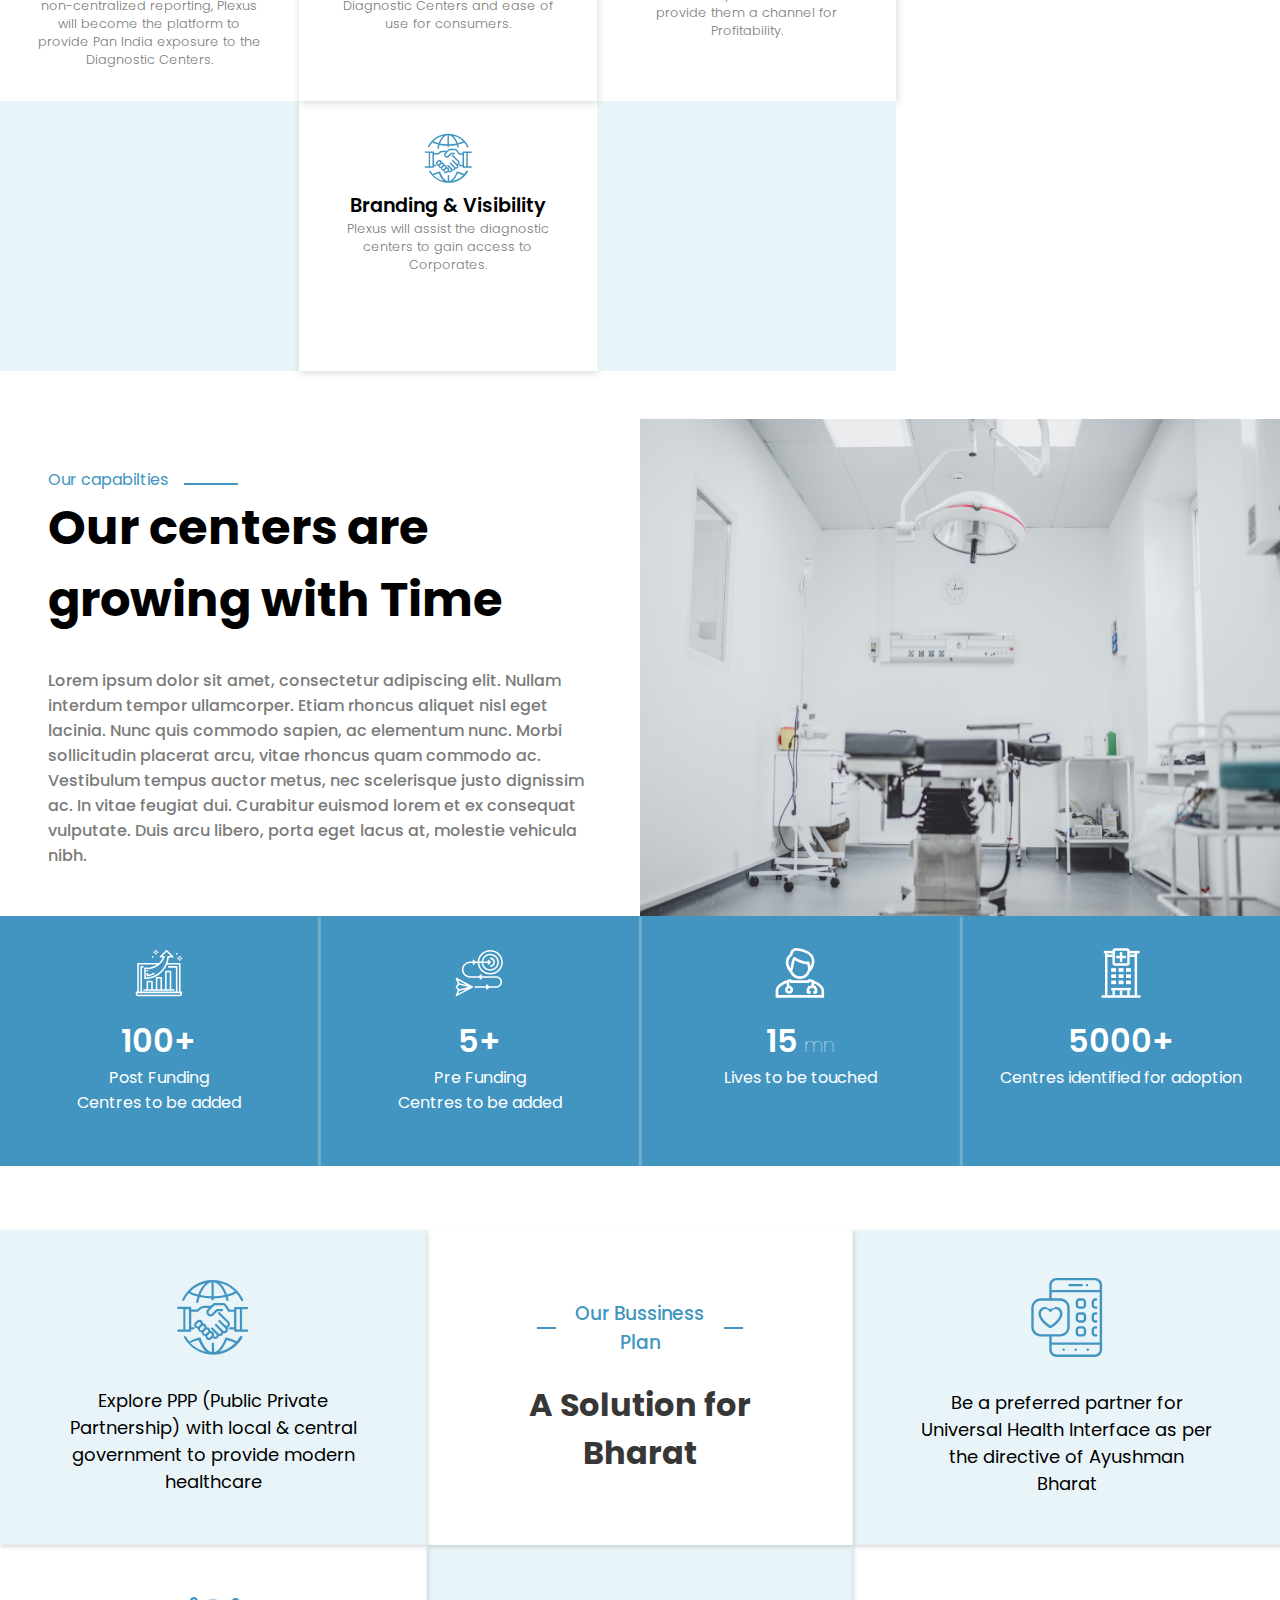
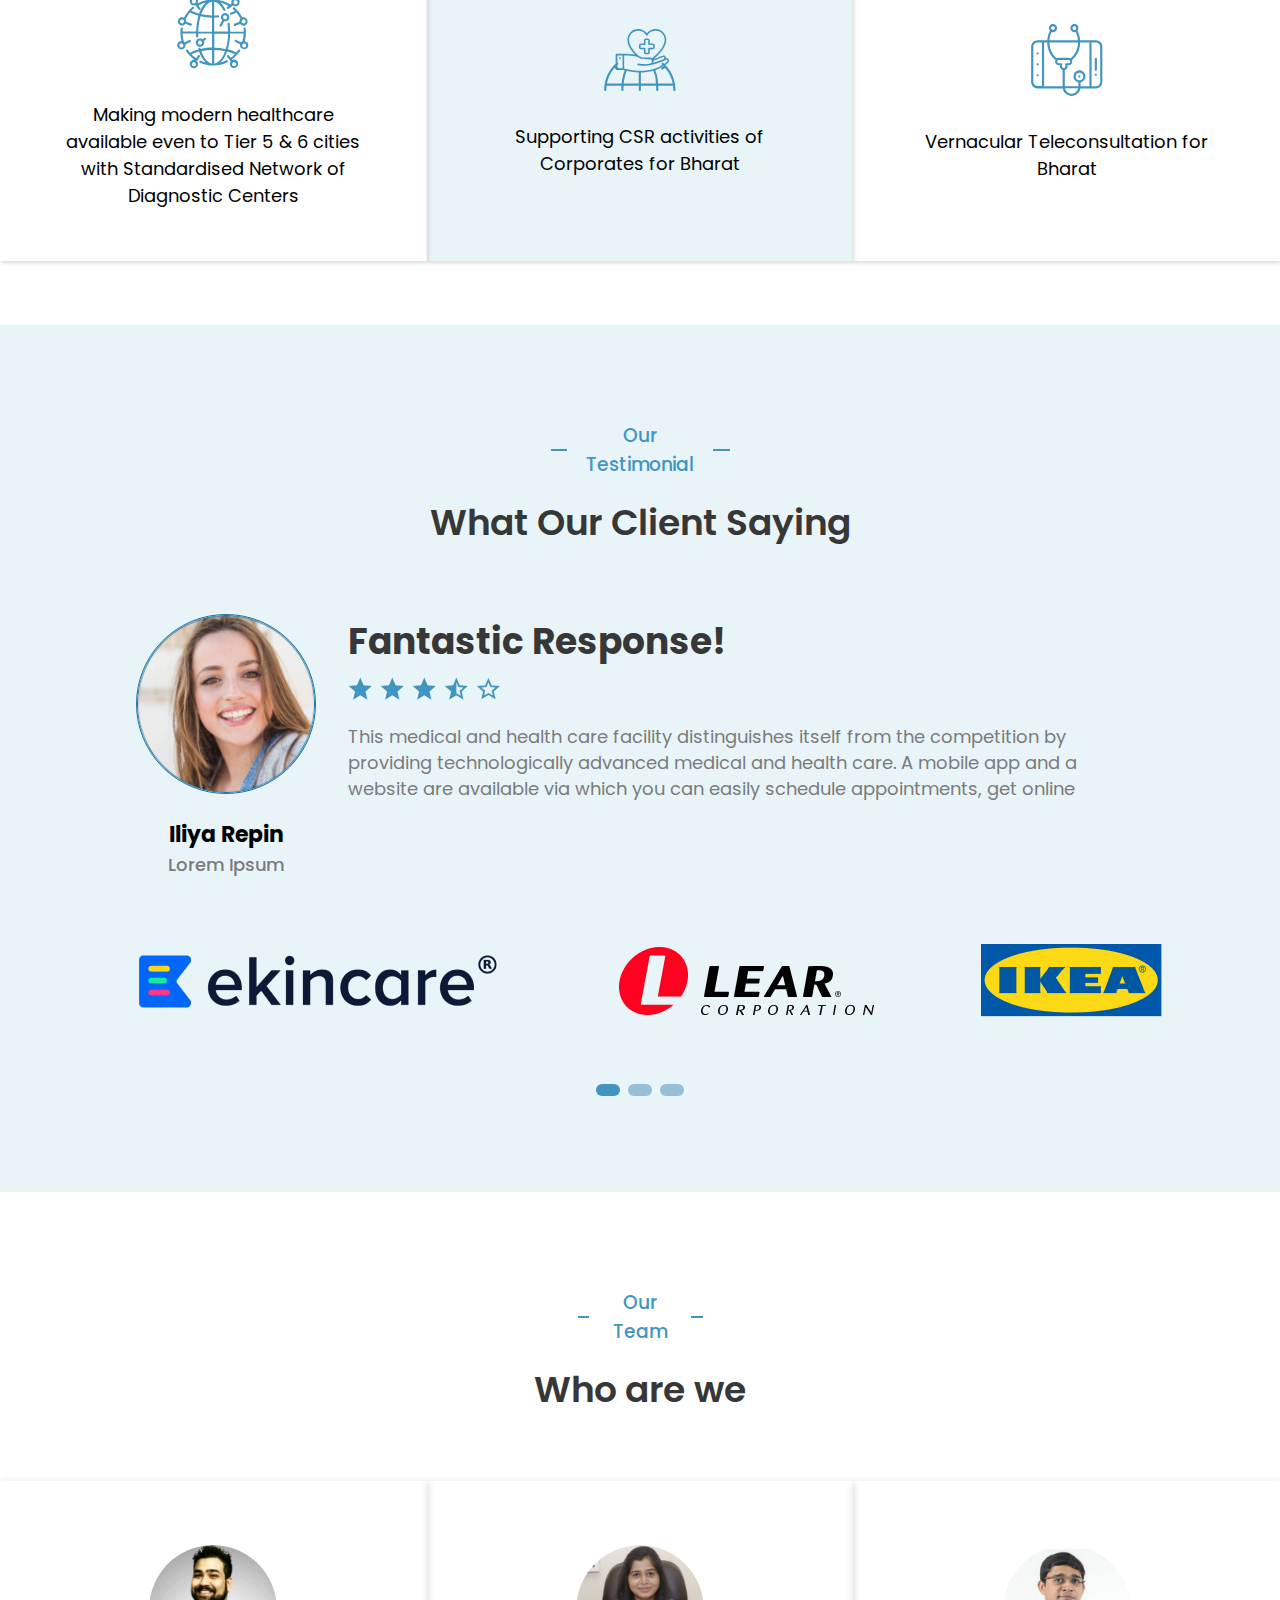
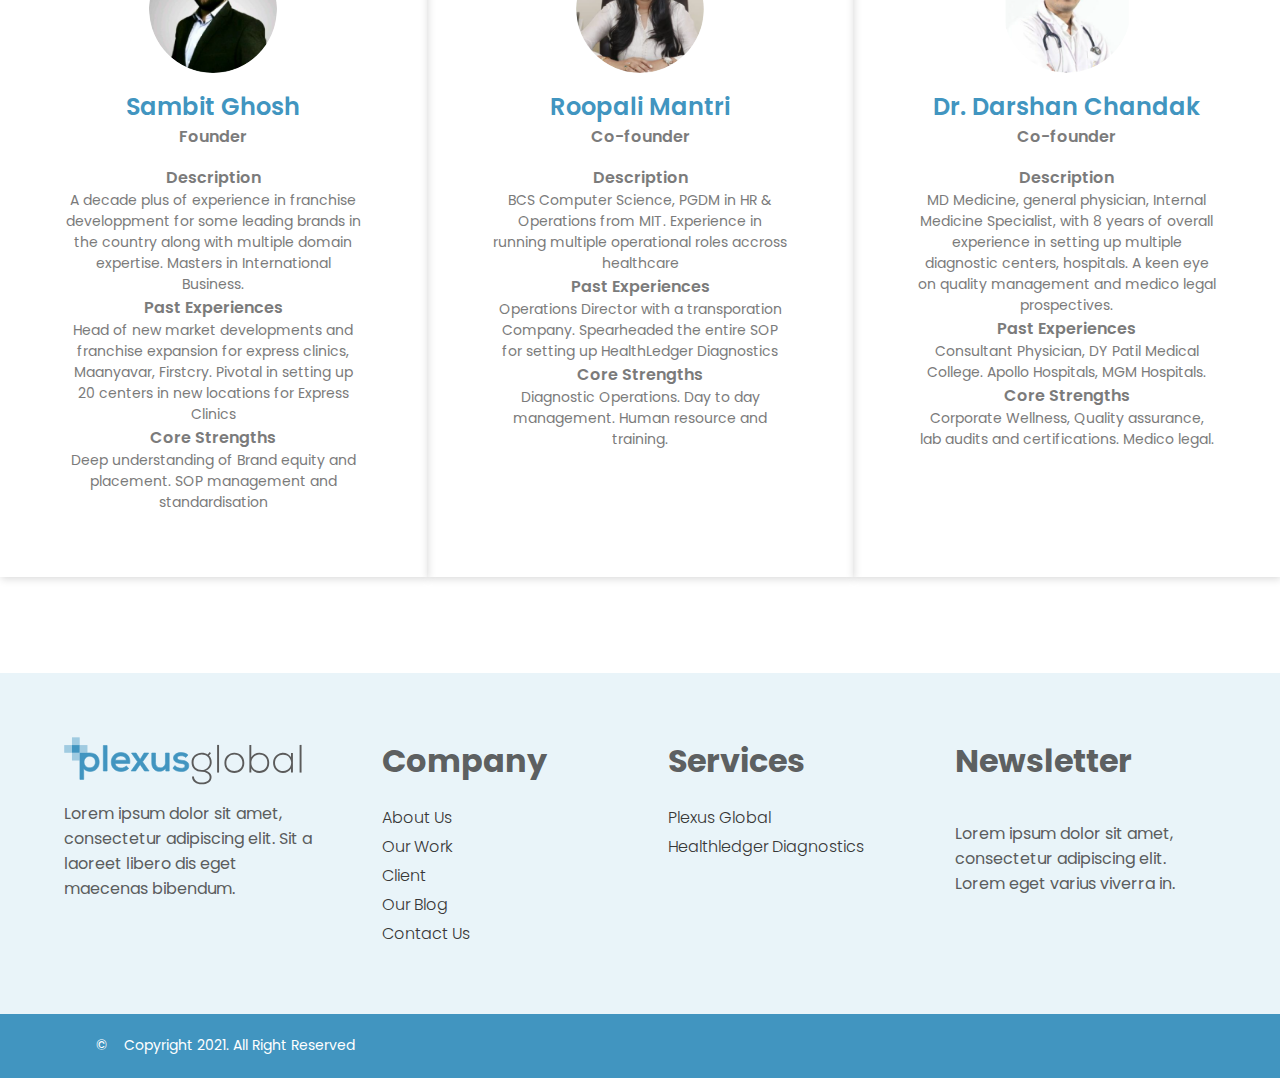
==== commit e9d4b025: "Done kinda" ====
--- a/plexus_global/index.html
+++ b/plexus_global/index.html
@@ -37,8 +37,8 @@
     <div id="mnav" class="mnav">
         <img class="logo" alt="logo" src="./plexus_global2.svg">
         <a class="mnavitem" href="./index.html">Home</a>
-        <a class="mnavitem" href="#ourbrand">About Us</a>
-        <a class="mnavitem" href="#services">Services</a>
+        <a class="mnavitem" onclick="toggleNav()" href="#ourbrand">About Us</a>
+        <a class="mnavitem" onclick="toggleNav()" href="#services">Services</a>
         <a class="mnavitem" href="./ContactUs.html">Contact Us</a>
     </div>
 
@@ -49,7 +49,7 @@
             <p>Lorem ipsum dolor sit amet, consectetur adipiscing elit. Aliquam
                 in digni ssim euismod purus donec mus vulputate habitant iaculis. Com
                 odo enim ornare turpis tempus enim, nibh nulla. Rhoncus sed.</p>
-            <button class="cta">Get in touch</button>
+            <a class="cta" href="mailto:sg@plexushealthnet.com">Get in touch</a>
             <!-- Background image -->
             <!-- Side India image -->
            
@@ -127,7 +127,7 @@
                 <span class="section-title">Standardisation in <span class="highlight-blue">Diagnostic
                         Centers</span></span>
             </div>
-            <div class="row">
+            <div class="services-grid">
                 <div class="card">
 
                     <div class="card-body">
@@ -257,13 +257,17 @@
     <!-- below is for WHAT WE DO -->
     <div class="section-3">
         <div class='containerBottom'>
-            <div class='left'>
+            <div class='left' onclick="animateServices()">
                 <div class="servCard">
                         
                   
                 </div>
+                <div class="servCard servCard-extra whitebg">
+                    <h5 style="font-weight: 500; color: #4195C0" class="line exline" >Our Services</h5>
+                    <h3 style="margin-top: 16px;">What We Do</h3>
+                </div>
                 
-                <div class="servCard whitebg" >
+                <div class="servCard whitebg alt" onclick="animateDesc(this)" id="servCard-1">
                         
                     <div class="icon"> <img src="./stab.svg"></div>
                     <div class="head">Scalibility &
@@ -274,7 +278,7 @@
                         
                   
                 </div>
-                <div class="servCard whitebg" >
+                <div class="servCard whitebg alt" onclick="animateDesc(this)" id="servCard-2">
                         
                     <div class="icon">  
                         <img src="./lucra.svg">
@@ -285,7 +289,7 @@
                         Diagnostic Centers.</div>
                 </div>
                
-                <div class="servCard whitebg noshadoow">
+                <div class="servCard whitebg noshadoow" onclick="animateDesc(this)" id="servCard-0">
                         
                     <div class="icon"><img src='./revenue.svg'></div>
                     <div class="head">Optimised
@@ -293,7 +297,7 @@
                     <div class="desc">Optimised revenue & growth for Diagnostic Centers and ease of use for consumers.</div>
                 </div>
             
-                <div class="servCard whitebg">
+                <div class="servCard whitebg" onclick="animateDesc(this)" id="servCard-3">
                         
                     <div class="icon"><img src="./profit.svg"></div>
                     <div class="head">Profit &
@@ -304,7 +308,7 @@
                         
                   
                 </div>
-                <div class="servCard whitebg">
+                <div class="servCard whitebg alt" onclick="animateDesc(this)" id="servCard-4">
                         
                     <div class="icon"><img src="./branding.svg"></div>
                     <div class="head">Branding & Visibility</div>
@@ -400,39 +404,39 @@
 
 
     <!-- below OUR BUSSINESS PLAN -->
-    <div class="section-4">
+    <div class="section-4" onclick="animateBusinessPlan()">
         <!-- grid stuff again -->
-        <div class="sec4-item sec4-blue">
+        <div class="sec4-item sec4-blue alt" id="planCard-0" onclick="animateDesc(this)">
             <img src="./explore-ppp.svg"/>
             <p>
                 Explore PPP (Public Private 
                 Partnership) with local & central government to provide modern healthcare
             </p>
         </div>
-        <div class="sec4-item">
+        <div class="sec4-item" id="planCard-1" onclick="animateDesc(this)">
             <h3 style="font-weight: 500; color: rgba(65, 149, 192, 1)" class="line exline">Our Bussiness Plan</h3>
             <h1 style="margin-top: 24px;">A Solution for Bharat</h1>
         </div>
-        <div class="sec4-item sec4-blue">
+        <div class="sec4-item sec4-blue alt" id="planCard-2" onclick="animateDesc(this)">
             <img src="./preferred-partner.svg"/>
             <p>
                 Be a preferred partner for Universal Health Interface as per the directive of Ayushman Bharat
             </p>
         </div>
-        <div class="sec4-item">
+        <div class="sec4-item" id="planCard-5" onclick="animateDesc(this)">
             <img src="./modern-healthcare.svg"/>
             <p>
                 Making modern healthcare available even to Tier 5 & 6 cities with Standardised 
                 Network of Diagnostic Centers
             </p>
         </div>
-        <div class="sec4-item sec4-blue">
+        <div class="sec4-item sec4-blue" id="planCard-4" onclick="animateDesc(this)">
             <img src="./support-csr.svg"/>
             <p>
                 Supporting CSR activities of Corporates for Bharat
             </p>
         </div>
-        <div class="sec4-item">
+        <div class="sec4-item alt" id="planCard-3" onclick="animateDesc(this)">
             <img src="./telecons.svg"/>
             <p>
                 Vernacular Teleconsultation for Bharat
@@ -762,6 +766,100 @@
     document.getElementById('team-holder').innerHTML = out;
 }
 
+var services_states = [
+    {
+        0: "none",
+        1: "none",
+        2: "none",
+        3: "none",
+        4: "none",
+    },
+    {
+        0: "none",
+        1: "translate(-100%)",
+        2: "translate(0px, 100%)",
+        3: "translate(0px, -100%)",
+        4: "translate(100%)",
+    }   
+]
+
+
+var services_state = 1;
+
+function animateServices(n){
+    if(window.innerWidth<1000) n = 0;
+    services_state = n!=null ? n : (services_state+1)%2;
+    let state = services_states[services_state];
+    for(var i=0;i<=4;i++){
+        let el = document.getElementById('servCard-'+i)
+        el.style.transform = state[i]
+        el.style.background = services_state==1 ? "#e8f4f8" : "#FFFFFF";
+    }
+}
+
+var plan_states = [
+    {
+        0: "",
+        1: "",
+        2: "",
+        3: "",
+        4: "",
+        5: "",
+    },
+    {
+        0: "translate(100%, 0%)",
+        1: "translate(100%, 0%)",
+        2: "translate(0%, 100%)",
+        3: "translate(-100%, 0%)",
+        4: "translate(-100%, 0%)",
+        5: "translate(0%, -100%)",
+    },
+    {
+        0: "translate(200%, 0%)",
+        1: "translate(100%, 100%)",
+        2: "translate(-100%, 100%)",
+        3: "translate(-200%, 0%)",
+        4: "translate(-100%, -100%)",
+        5: "translate(100%, -100%)",
+    },
+    {
+        0: "translate(200%, 100%)",
+        1: "translate(0%, 100%)",
+        2: "translate(-200%, 100%)",
+        3: "translate(-200%, -100%)",
+        4: "translate(0%, -100%)",
+        5: "translate(200%, -100%)",
+    },
+    {
+        0: "translate(100%, 100%)",
+        1: "translate(-100%, 100%)",
+        2: "translate(-200%, 0%)",
+        3: "translate(-100%, -100%)",
+        4: "translate(100%, -100%)",
+        5: "translate(200%, 0%)",
+    },
+    {
+        0: "translate(0%, 100%)",
+        1: "translate(-100%, 0%)",
+        2: "translate(-100%, 0%)",
+        3: "translate(0%, -100%)",
+        4: "translate(100%, 0%)",
+        5: "translate(100%, 0%)",
+    }
+]
+
+var plan_state = 0;
+
+function animateBusinessPlan(n){
+    if(window.innerWidth<1000) n = 0;
+    plan_state = n!=null ? n : (plan_state+1)%plan_states.length;
+    let state = plan_states[plan_state];
+    for(var i=0;i<=5;i++){
+        let el = document.getElementById('planCard-'+i)
+        el.style.transform = state[i]
+    }
+}
+
 function switchImg(e) {
 
     
@@ -802,6 +900,12 @@
     }
 
 }
+
+function animateDesc(el){
+    if(window.innerWidth<1000)
+    el.classList.toggle("card-desc")
+}
+
 var mnavOpen = false;
 
 function toggleNav(){
@@ -813,10 +917,15 @@
 document.addEventListener('DOMContentLoaded',_=>{
     loadTestimonial();
     loadTeam();
+    animateServices();
 })
 
 window.addEventListener('resize',_=>{
     loadTeam();
+    if(window.innerWidth<1000){
+        animateServices();
+        animateBusinessPlan();
+    }
 })
 
 /*$(document).ready(function(){
--- a/plexus_global/stylesheet.css
+++ b/plexus_global/stylesheet.css
@@ -153,14 +153,14 @@
     display: inline-block;
     content: "";
     border-top: 2px solid #4195C0;
-    width: 3rem;
+    width: 10%;
     margin: 0 1rem;
 }
 .line::after{
       display: inline-block;
       content: "";
       border-top: 2px solid #4195C0;
-      width: 3rem;
+      width: 10%;
       margin: 0 1rem;
 }
 .highlight-blue{
@@ -231,7 +231,11 @@
     outline: none;
     border: none;
     font-weight: 500;
-
+    color: black;
+    text-decoration: none;
+}
+.cta:hover{
+    text-decoration: underline;
 }
 .selected{
     box-shadow: none;
@@ -315,7 +319,7 @@
     justify-content: center;
     align-items: center;
     background: #fff;
-    margin-bottom: 50px;
+    margin: auto;
     transition: 0.3s;
   }
   
@@ -353,7 +357,7 @@
     flex-direction: column;
     height: auto;
     justify-content: space-between;
-
+    flex-grow: 1;
     
 }
 
@@ -381,16 +385,14 @@
     height: auto;
 }
 .section-2 .containerTop .right{
-    flex: 0.5;
     width: 50%;
-    display: flex;
-    flex-direction: row;
-    flex-wrap: wrap;
+    display: grid;
+    grid-template-columns: 1fr 1fr;
+    grid-template-rows: 1fr 1fr 1fr;
     background: #E8F4F8;
 
 }
 .section-2 .containerTop .right .servCard {
-    width: 50%;
     padding: 1.5em 3em;
     display: flex;
     flex-direction: column;
@@ -487,10 +489,11 @@
     flex: 0.7;
     width: 50%;
     display: grid;
-    grid-template-columns: auto auto auto;
+    grid-template-columns: 1fr 1fr 1fr;
+    grid-template-rows: 1fr 1fr 1fr;
     /* flex-direction: row; */
     /* flex-wrap: wrap; */
-    background: #E8F4F8;
+    background: #FFFFFF;
 
 }
 .containerBottom .left .servCard {
@@ -498,6 +501,7 @@
     height: 100%;
     padding: 2em;
     transition: all 200ms ease-out;
+    background: #e8f4f8;
 }
 
 .whitebg{
@@ -523,7 +527,6 @@
     margin-top: 0.4em;
     font-family: Poppins;
     text-align: center;
-    margin-bottom: 2em;
     font-size: 1.2em;
     font-weight: 600;
     color: black;
@@ -597,8 +600,10 @@
 
 .section-4{
     display: grid;
-    grid-template-columns: auto auto auto;
-    width: 100%;
+    grid-template-columns: 1fr 1fr 1fr;
+    grid-template-rows: 1fr 1fr;
+    width: 100%;
+    margin-top: 64px;
 }
 
 .sec4-row{
@@ -610,15 +615,15 @@
 .sec4-item{
     width: 100%;
     flex-grow: 1;
-    height: 360px;
     display: flex;
     justify-content: center;
     align-items: center;
     box-shadow: rgba(0, 0, 0, 0.15) 1px 2px 4px;
     flex-direction: column;
     text-align: center;
-    padding: 64px;
+    padding: 3em 64px;
     z-index: 1;
+    transition: all 200ms;
 }
 
 .sec4-blue{
@@ -969,6 +974,10 @@
     max-width: 100%;
 }
 
+.servCard.servCard-extra{
+    display: none;
+}
+
 @keyframes fadein {
     from { 
         opacity: 0; 
@@ -1039,6 +1048,17 @@
 
     .sec5-logos img{
         margin-top: 32px;
+        margin-left: 4px;
+        margin-right: 4px;
+        width: 128px;
+    }
+
+    .section-2 .containerTop .left #top h1{
+        font-size: 2rem;
+    }
+
+    .section-2 .containerTop .left img{
+        display: none;
     }
 
     .team-holder{
@@ -1094,7 +1114,8 @@
     }
 
     .section-4{
-        grid-template-columns: auto auto;
+        grid-template-columns: 50% 50%;
+        grid-template-rows: 1fr 1fr 1fr;
     }
 
     .brand-row{
@@ -1107,6 +1128,22 @@
 
     .mnav{
         display: flex;
+    }
+
+    .sec4-blue{
+        background: #FFF;
+    }
+
+    .sec4-item.alt{
+        background: #e8f4f8 !important;
+    }
+
+    
+    #planCard-0{
+        transform: translateX(100%);
+    }
+    #planCard-1{
+        transform: translateX(-100%);
     }
 }
 
@@ -1116,10 +1153,17 @@
     }
 
     .servCard.whitebg{
-        display: block
-    }
+        display: block;
+    }
+    
+    .servCard.servCard-extra{
+        display: block;
+        background: #FFF !important;
+    }
+
+
     .containerBottom .left{
-        grid-template-columns: auto auto;
+        grid-template-columns: 50% 50%;
     }
 
     .contact-bottom{
@@ -1132,10 +1176,6 @@
         padding: 16px 48px;
         text-align: center;
     }
-    
-    .section-4{
-        grid-template-columns: auto;
-    }
 
     .brand-row{
         height: 128px;
@@ -1146,7 +1186,75 @@
     }
 
     .sec4-item{
-        padding: 8px;
+        padding: 2em 8px;
+    }
+
+    .containerBottom .left .servCard .desc{
+        position: absolute;
+        opacity: 0;
+        transition: all 0.2s;
+        padding: 0px 16px;
+    }
+
+    .containerBottom .left .servCard.card-desc .icon{
+        display: none;
+    }
+
+    .containerBottom .left .servCard.card-desc .head{
+        display: none;
+    }
+
+    .containerBottom .left .servCard.card-desc .desc{
+        opacity: 1;
+    }
+
+    .containerBottom .left .servCard .head{
+        font-size: 0.9em;
+        font-weight: 400;
+    }
+
+    .containerBottom .left .servCard.whitebg{
+        padding: 3em 16px;
+        display: flex;
+        flex-direction: column;
+        justify-content: center;
+        align-items: center;
+    }
+
+    .containerBottom .left .servCard.whitebg.alt{
+        background: #e8f4f8 !important;
+    }
+
+    .containerBottom .right{
+        display: none;
+    }
+
+    .sec4-item p{
+        font-size: 14px;
+        padding: 0px 8px;
+        margin-top: 0px;
+    }
+
+    .sec4-item img{
+        position: absolute;
+        opacity: 0;
+        transition: all 0.2s;
+    }
+
+    .sec4-item.card-desc img{
+        opacity: 1;
+    }
+
+    .sec4-item.card-desc p{
+        opacity: 0;
+    }
+
+    .sec4-item h1{
+        font-size: 18px;
+    }
+    
+    .sec4-item h3{
+        font-size: 14px;
     }
 }
 
@@ -1158,12 +1266,22 @@
     .servCard.whitebg{
         display: block
     }
-    .containerBottom .left{
-        grid-template-columns: auto;
-    }
 
     .section-2 .containerTop .right .servCard{
         width: 100%;
+        padding: 16px;
+    }
+
+    .section-2 .containerTop .right .servCard .head{
+        font-size: 1em;
+    }
+
+    .section-2 .containerTop .right .servCard .desc{
+        font-size: 0.7em;
+    }
+
+    .section-2 .containerTop .right .servCard .icon img{
+        height: 36px;
     }
 
 }
@@ -1173,7 +1291,7 @@
       width: 40%;
     }
     .card-body{
-        font-size: 3vw;
+        font-size: 2vw;
     }
   
     .heading {
@@ -1184,5 +1302,9 @@
     .card {
       width: 80%;
     }
+
+    .section-title{
+        font-size: 28px;
+    }
   }
   